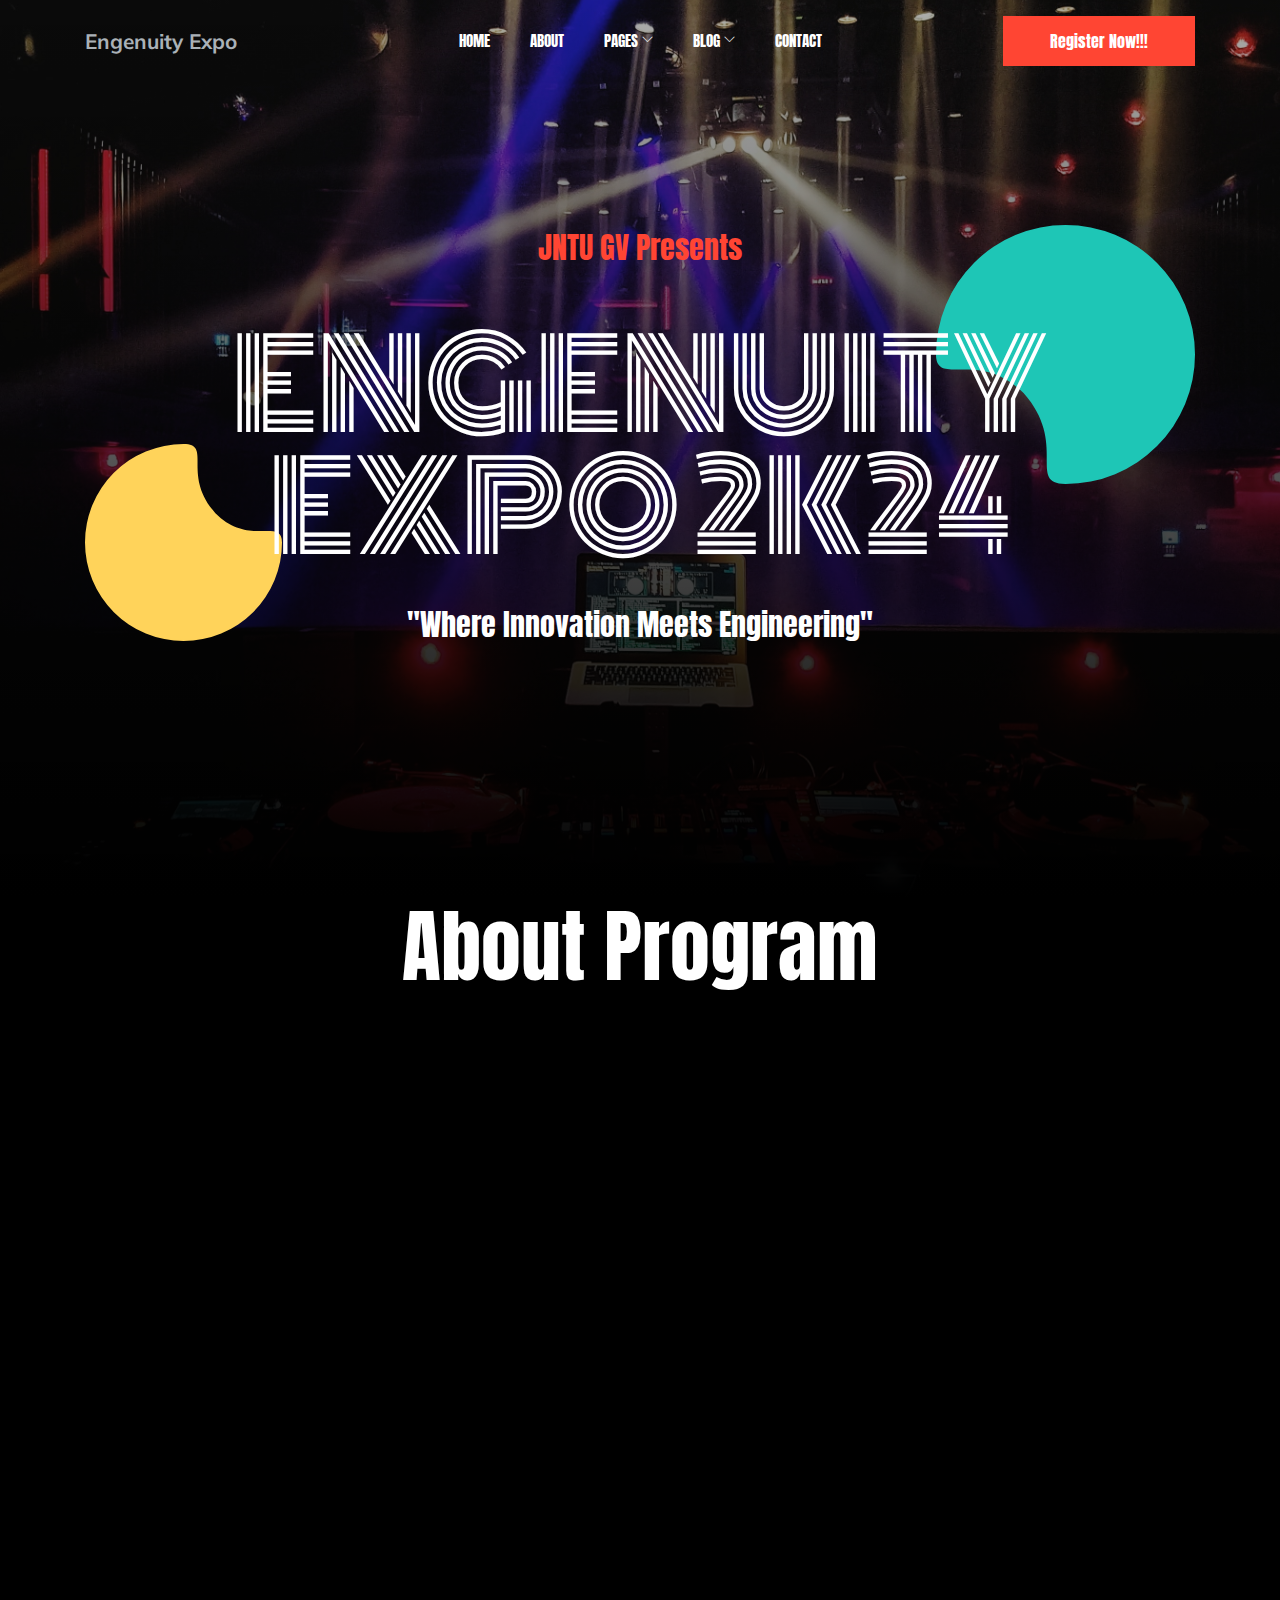
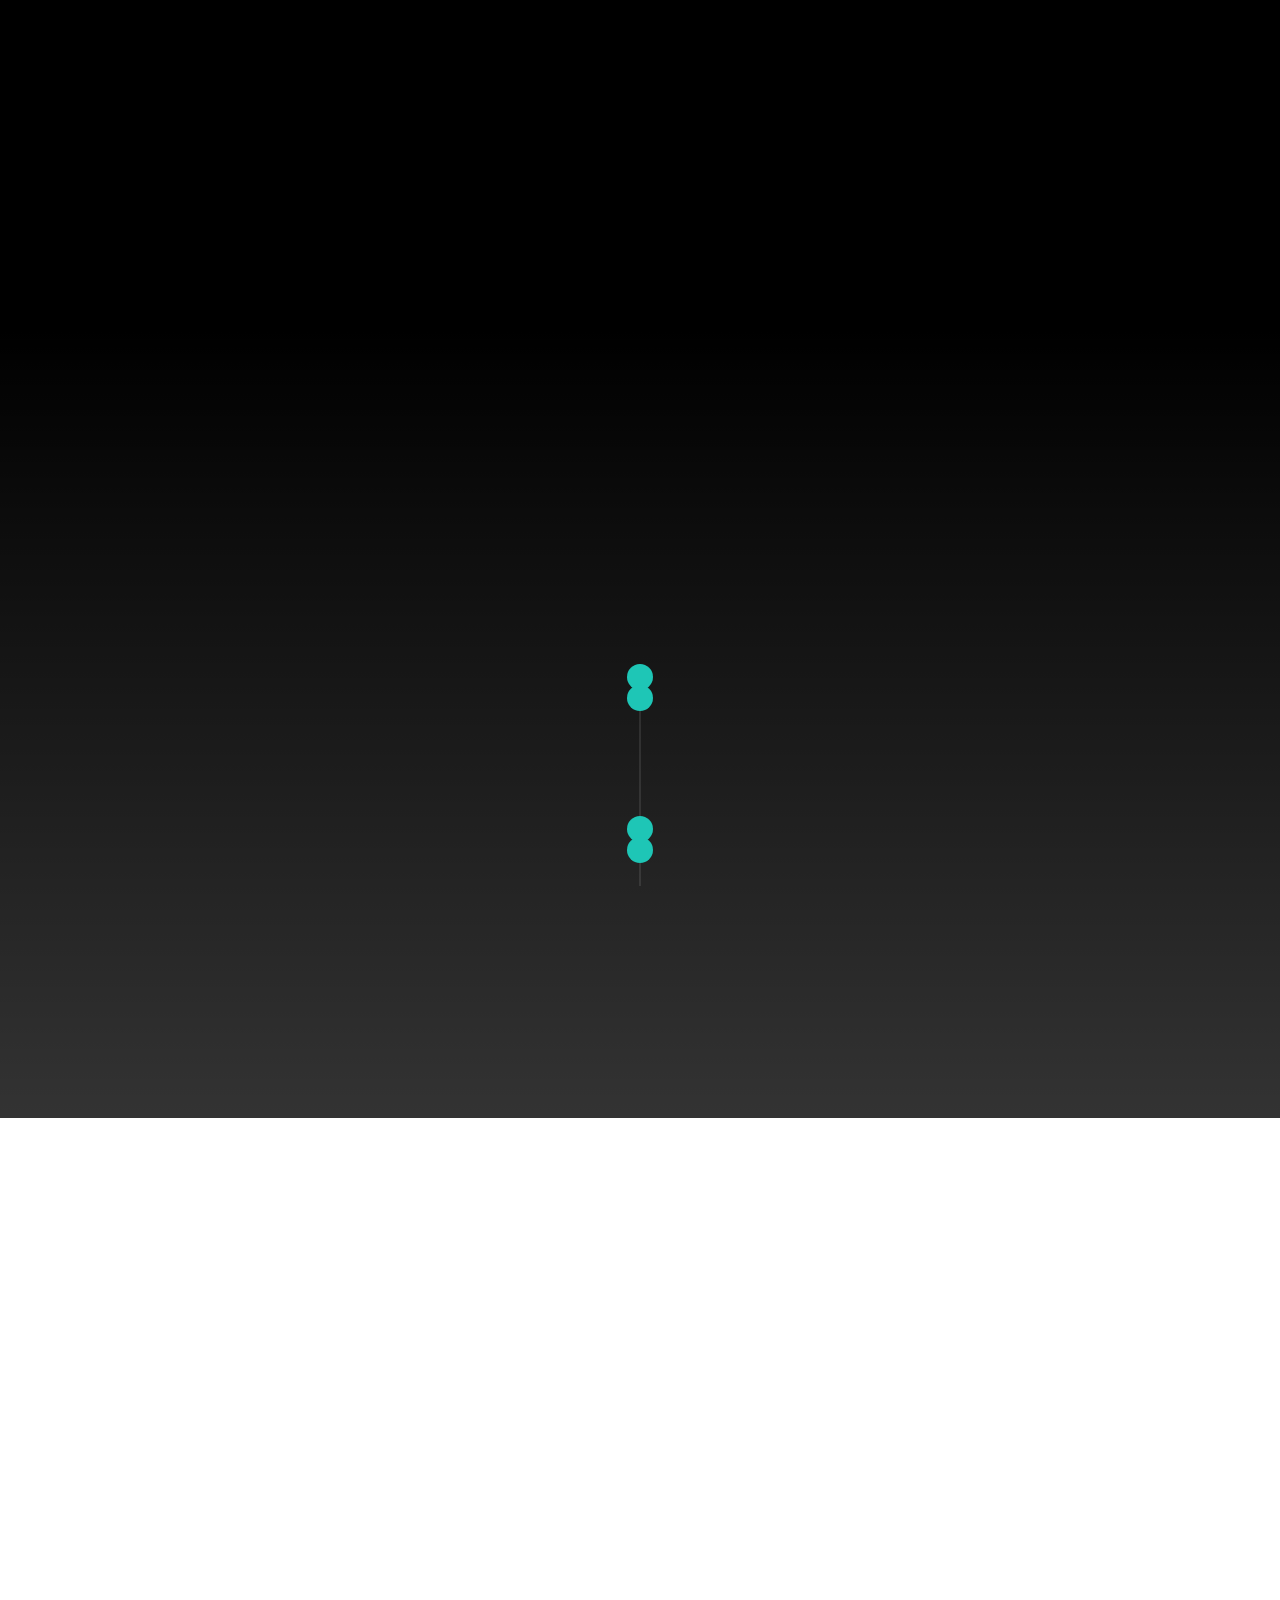
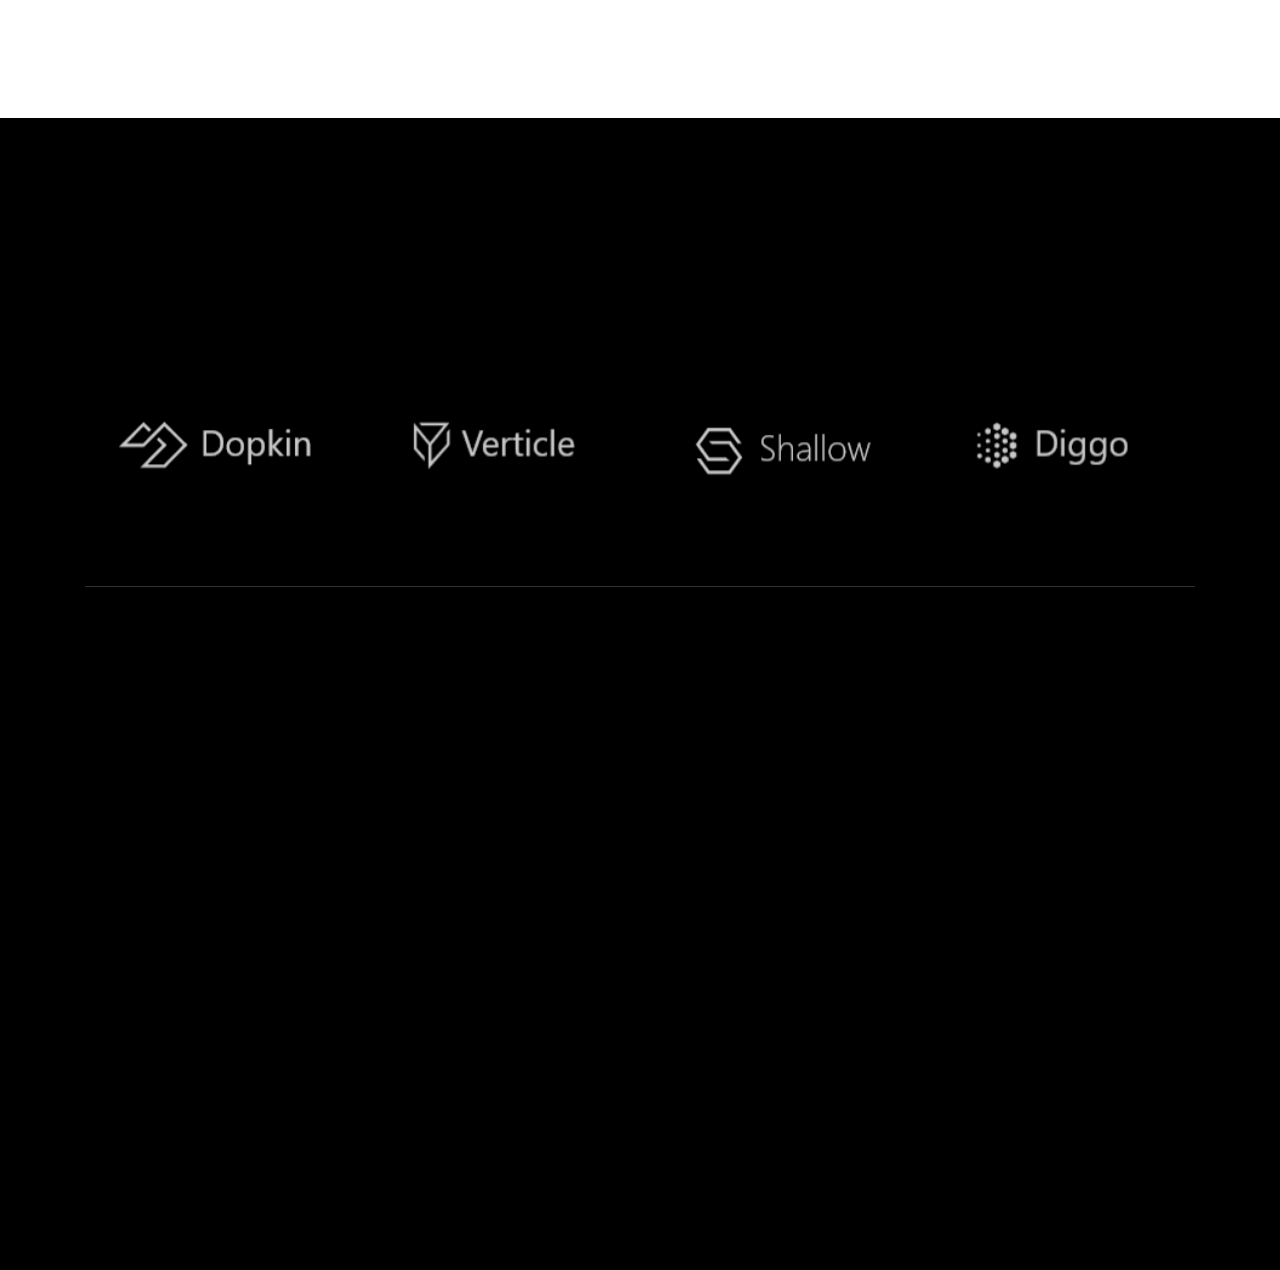
==== index.html @ 5b010bc8 "idea" ====
<!doctype html>
<html class="no-js" lang="zxx">

<head>
    <meta charset="utf-8">
    <meta http-equiv="x-ua-compatible" content="ie=edge">
    <title>Engenuity Expo 2K24</title>
    <meta name="description" content="Where Innovation Meets Engineering">
    <meta name="viewport" content="width=device-width, initial-scale=1">

    <link rel="shortcut icon" type="image/x-icon" href="img/favicon.png">

    <link rel="stylesheet" href="css/bootstrap.min.css">
    <link rel="stylesheet" href="css/owl.carousel.min.css">
    <link rel="stylesheet" href="css/magnific-popup.css">
    <link rel="stylesheet" href="css/font-awesome.min.css">
    <link rel="stylesheet" href="css/themify-icons.css">
    <link rel="stylesheet" href="css/gijgo.css">
    <link rel="stylesheet" href="css/nice-select.css">
    <link rel="stylesheet" href="css/animate.css">
    <link rel="stylesheet" href="css/flaticon.css">
    <link rel="stylesheet" href="css/slicknav.css">

    <link rel="stylesheet" href="css/style.css">
</head>

<body>
    
    <header>
        <div class="header-area ">
            <div id="sticky-header" class="main-header-area">
                <div class="container">
                    <div class="header_bottom_border">
                        <div class="row align-items-center">
                            <div class="col-xl-3 col-lg-3">
                                <div class="logo">
                                    <a href="index.html">
                                        <!--<img src="img/logo.png" alt="">-->
                                        <p style="font-weight: bolder;font-size: 1.3em;">Engenuity Expo</p>
                                    </a>
                                </div>
                            </div>
                            <div class="col-xl-6 col-lg-6">
                                <div class="main-menu  d-none d-lg-block">
                                    <nav>
                                        <ul id="navigation">
                                            <li><a href="index.html">home</a></li>
                                            <li><a href="#">About</a></li>
                                            
                                            <li><a href="#">pages <i class="ti-angle-down"></i></a>
                                                <ul class="submenu">
                                                    <li><a href="">about</a></li>
                                                    <li><a href="">home</a></li>
                                                    <li><a href="">Program</a></li>
                                                    
                                                </ul>
                                            </li>
                                            <li><a href="#">blog <i class="ti-angle-down"></i></a>
                                                <ul class="submenu">
                                                    <li><a href="">blog</a></li>
                                                    <li><a href="">single-blog</a></li>
                                                </ul>
                                            </li>
                                            <li><a href="contact.html">Contact</a></li>
                                        </ul>
                                    </nav>
                                </div>
                            </div>
                            <div class="col-xl-3 col-lg-3 d-none d-lg-block">
                                <div class="buy_tkt">
                                    <div class="book_btn d-none d-lg-block">
                                        <a href="#">Register Now!!!</a>
                                    </div>
                                </div>
                            </div>
                            <div class="col-12">
                                <div class="mobile_menu d-block d-lg-none"></div>
                            </div>
                        </div>
                    </div>

                </div>
            </div>
        </div>
    </header>
    
    <div class="slider_area">
        <div class="single_slider  d-flex align-items-center slider_bg_1 overlay">
            <div class="container">
                <div class="row align-items-center justify-content-center">
                    <div class="col-xl-12">
                        <div class="slider_text text-center">
                            <div class="shape_1 wow fadeInUp" data-wow-duration="1s" data-wow-delay=".2s">
                                <img src="img/shape/shape_1.svg" alt="">
                            </div>
                            <div class="shape_2 wow fadeInDown" data-wow-duration="1s" data-wow-delay=".2s">
                                <img src="img/shape/shape_2.svg" alt="">
                            </div>
                            <span class="wow fadeInLeft" data-wow-duration="1s" data-wow-delay=".3s">JNTU GV Presents</span>
                            <h3 class="wow fadeInLeft" data-wow-duration="1s" data-wow-delay=".4s">Engenuity Expo 2K24</h3>
                            <p class="wow fadeInLeft" data-wow-duration="1s" data-wow-delay=".5s">"Where Innovation Meets Engineering"</p>
                        </div>
                    </div>
                </div>
            </div>
        </div>
    </div>

    
    <div class="about_area black_bg">
        <div class="container">
            <div class="row justify-content-center">
                <div class="col-lg-8">
                    <div class="section_title text-center mb-80">
                        <h3 class="wow fadeInRight" data-wow-duration="1s" data-wow-delay=".3s" >About Program</h3>
                        <p class="wow fadeInRight" data-wow-duration="1s" data-wow-delay=".4s" style="text-align:center;">Engenuity Expo 2024 is an interdepartmental engineering event at JNTUGV that brings together students from various engineering disciplines to showcase their innovative projects and technological solutions. The expo aims to foster collaboration, inspire innovation, and promote interdisciplinary learning. Targeting students, faculty, industry professionals, and the general public, the event highlights the ingenuity and technical skills of participants, driving advancements in engineering and technology.</p>
                    </div>
                </div>
            </div>
            <div class="row align-items-center">
                <div class="col-lg-7 col-md-6">
                    <div class="about_thumb">
                        <div class="shap_3  wow fadeInLeft" data-wow-duration="1s" data-wow-delay=".4s">
                            <img src="img/shape/shape_3.svg" alt="">
                        </div>
                        <div class="thumb_inner  wow fadeInUp" data-wow-duration="1s" data-wow-delay=".3s">
                            <img src="img/about/about.png" alt="">
                        </div>
                    </div>
                </div>
                <div class="col-lg-5 col-md-6">
                    <div class="about_info pl-68">
                        <h4 class="wow fadeInLeft" data-wow-duration="1s" data-wow-delay=".5s">Join the Innovation at Engenuity Expo 2024</h4>
                        <p class="wow fadeInLeft" data-wow-duration="1s" data-wow-delay=".6s">
                            Be part of an inspiring event that brings together bright minds from various engineering disciplines. Discover cutting-edge projects and collaborate with industry leaders, students, and academics to drive technological advancements.
                        </p>
                        <a href="#" class="boxed-btn3 wow fadeInLeft" data-wow-duration="1s" data-wow-delay=".7s">Register Now</a>
                    </div>
                </div>
                
            </div>
        </div>
    </div>

    <div class="program_details_area detials_bg_1 overlay2">
        <div class="container">
            <div class="row">
                <div class="col-lg-12">
                    <div class="section_title text-center mb-80  wow fadeInRight" data-wow-duration="1s" data-wow-delay=".3s">
                        <h3>Program Details</h3>
                    </div>
                </div>
            </div>
            <div class="row justify-content-center">
                <div class="col-lg-8">
                    <div class="program_detail_wrap">
                        
                        
                        <div class="single_propram">
                            <div class="inner_wrap">
                                <div class="circle_img"></div>
                                <div class="porgram_top">
                                    <span class=" wow fadeInLeft" data-wow-duration="1s" data-wow-delay=".3s">1st September 2024</span>
                                </div>
                    
                                <h4 class=" wow fadeInUp" data-wow-duration="1s" data-wow-delay=".6s">Application Start Date</h4>
                            </div>
                        </div>
                        <div class="single_propram">
                            <div class="inner_wrap">
                                <div class="circle_img"></div>
                                <div class="porgram_top">
                                    <span class="wow fadeInRight" data-wow-duration="1s" data-wow-delay=".3s">18th September</span>
                                </div>
                                
                                <h4 class="wow fadeInRight" data-wow-duration="1s" data-wow-delay=".6s">Last date of submission</h4>
                            </div>
                        </div>
                        <div class="single_propram">
                            <div class="inner_wrap">
                                <div class="circle_img"></div>
                                <div class="porgram_top">
                                    <span class=" wow fadeInLeft" data-wow-duration="1s" data-wow-delay=".3s">23rd September 2024</span>
                                </div>
                    
                                <h4 class=" wow fadeInUp" data-wow-duration="1s" data-wow-delay=".6s">Result of Phase 1</h4>
                            </div>
                        </div>
                        <div class="single_propram">
                            <div class="inner_wrap">
                                <div class="circle_img"></div>
                                <div class="porgram_top">
                                    <span class=" wow fadeInLeft" data-wow-duration="1s" data-wow-delay=".3s">26th October</span>
                                </div>
                    
                                <h4 class=" wow fadeInUp" data-wow-duration="1s" data-wow-delay=".6s">Project Expo Day</h4>
                            </div>
                        </div>
                        
                    </div>
                </div>
            </div>
        </div>
    </div>

    <div class="map_area">
        <div id="map" style="height: 600px; position: relative; overflow: hidden;">
            <iframe src="https://www.google.com/maps/embed?pb=!1m14!1m8!1m3!1d15165.129874527971!2d83.375687!3d18.1508972!3m2!1i1024!2i768!4f13.1!3m3!1m2!1s0x3a3bef0baf9f2a11%3A0xdb0b518115b27e07!2sJNTU-GV%20COLLEGE%20OF%20ENGINEERING%20VIZIANAGARAM!5e0!3m2!1sen!2sin!4v1724859289599!5m2!1sen!2sin" width="100%" height="600" style="border:0;" allowfullscreen="" loading="lazy" referrerpolicy="no-referrer-when-downgrade"></iframe>
        </div>
    
        <div class="location_information black_bg wow fadeInUp" data-wow-duration="1s" data-wow-delay=".3s">
            <h3>JNTU-GV College of Engineering Vizianagaram</h3>
            <div class="info_wrap">
                <div class="single_info">
                    <span>Venue:</span>
                    <p>JNTU-GV College of Engineering, Dwarapudi Post, Vizianagaram District, Andhra Pradesh, India - 535003</p>
                </div>
                <div class="single_info">
                    <span>Phone:</span>
                    <p>+91 (8922) 277388</p>
                </div>
                <div class="single_info">
                    <span>Email:</span>
                    <p>principal.jntucev@jntuk.edu.in</p>
                </div>
            </div>
        </div>
    </div>
    
    <div class="brand_area black_bg">
        <div class="container">
            <div class="row">
                <div class="col-lg-12">
                    <div class="section_title text-center mb-80">
                        <h4 class="wow fadeInRight" data-wow-duration="1s" data-wow-delay=".3s">Sponsor Logos</h4>
                    </div>
                </div>
            </div>
            <div class="row">
                <div class="col-lg-12">
                    <div class="brand_wrap">
                        <div class="brand_active owl-carousel">
                            <div class="single_brand text-center">
                                <img src="img/brand/1.png" alt="">
                            </div>
                            <div class="single_brand text-center">
                                <img src="img/brand/2.png" alt="">
                            </div>
                            <div class="single_brand text-center">
                                <img src="img/brand/3.png" alt="">
                            </div>
                            <div class="single_brand text-center">
                                <img src="img/brand/4.png" alt="">
                            </div>
                            <div class="single_brand text-center">
                                <img src="img/brand/5.png" alt="">
                            </div>
                            <div class="single_brand text-center">
                                <img src="img/brand/1.png" alt="">
                            </div>
                            <div class="single_brand text-center">
                                <img src="img/brand/2.png" alt="">
                            </div>
                        </div>
                    </div>
                </div>
            </div>
        </div>
    </div>
   
    <footer class="footer">
        <div class="footer_top">
            <div class="container">
                <div class="row justify-content-center">
                    <div class="col-lg-6 col-md-8">
                        <div class="footer_widget">
                            <div class="address_details text-center">
                                <h4 class="wow fadeInUp" data-wow-duration="1s" data-wow-delay=".3s">JNTU-GV College of Engineering</h4>
                                <h3 class="wow fadeInUp" data-wow-duration="1s" data-wow-delay=".4s">Vizianagaram, Andhra Pradesh, India</h3>
                                <p class="wow fadeInUp" data-wow-duration="1s" data-wow-delay=".5s">Empowering education and innovation since its inception, JNTU-GV College of Engineering stands as a beacon of excellence in the region.</p>
                                <a href="https://jntugv.edu.in/" class="boxed-btn3 wow fadeInUp" data-wow-duration="1s" data-wow-delay=".6s">Learn More</a>
                            </div>
                        </div>
                    </div>
                </div>
            </div>
        </div>
        <div class="copy-right_text">
            <div class="container">
                <div class="row">
                    <div class="col-xl-12">
                        <p class="copy_right text-center wow fadeInDown" data-wow-duration="1s" data-wow-delay=".5s">
                            Copyright &copy;<script>document.write(new Date().getFullYear());</script> All rights reserved | JNTU-GV College of Engineering Vizianagaram
                        </p>
                    </div>
                </div>
            </div>
        </div>
    </footer>
    

    <script src="js/vendor/modernizr-3.5.0.min.js"></script>
    <script src="js/vendor/jquery-1.12.4.min.js"></script>
    <script src="js/popper.min.js"></script>
    <script src="js/bootstrap.min.js"></script>
    <script src="js/owl.carousel.min.js"></script>
    <script src="js/isotope.pkgd.min.js"></script>
    <script src="js/ajax-form.js"></script>
    <script src="js/waypoints.min.js"></script>
    <script src="js/jquery.counterup.min.js"></script>
    <script src="js/imagesloaded.pkgd.min.js"></script>
    <script src="js/scrollIt.js"></script>
    <script src="js/jquery.scrollUp.min.js"></script>
    <script src="js/wow.min.js"></script>
    <script src="js/gijgo.min.js"></script>
    <script src="js/nice-select.min.js"></script>
    <script src="js/jquery.slicknav.min.js"></script>
    <script src="js/jquery.magnific-popup.min.js"></script>
    <script src="js/tilt.jquery.js"></script>
    <script src="js/plugins.js"></script>



    <script src="js/contact.js"></script>
    <script src="js/jquery.ajaxchimp.min.js"></script>
    <script src="js/jquery.form.js"></script>
    <script src="js/jquery.validate.min.js"></script>
    <script src="js/mail-script.js"></script>


    <script src="js/main.js"></script>
</body>

</html>
---- css/themify-icons.css ----
@font-face {
	font-family: 'themify';
	src:url('../fonts/themify.eot?-fvbane');
	src:url('../fonts/themify.eot?#iefix-fvbane') format('embedded-opentype'),
		url('../fonts/themify.woff?-fvbane') format('woff'),
		url('../fonts/themify.ttf?-fvbane') format('truetype'),
		url('../fonts/themify.svg?-fvbane#themify') format('svg');
	font-weight: normal;
	font-style: normal;
}

[class^="ti-"], [class*=" ti-"] {
	font-family: 'themify';
	/* speak: none; */
	font-style: normal;
	font-weight: normal;
	font-variant: normal;
	text-transform: none;
	line-height: 1;

	/* Better Font Rendering =========== */
	-webkit-font-smoothing: antialiased;
	-moz-osx-font-smoothing: grayscale;
}

.ti-wand:before {
	content: "\e600";
}
.ti-volume:before {
	content: "\e601";
}
.ti-user:before {
	content: "\e602";
}
.ti-unlock:before {
	content: "\e603";
}
.ti-unlink:before {
	content: "\e604";
}
.ti-trash:before {
	content: "\e605";
}
.ti-thought:before {
	content: "\e606";
}
.ti-target:before {
	content: "\e607";
}
.ti-tag:before {
	content: "\e608";
}
.ti-tablet:before {
	content: "\e609";
}
.ti-star:before {
	content: "\e60a";
}
.ti-spray:before {
	content: "\e60b";
}
.ti-signal:before {
	content: "\e60c";
}
.ti-shopping-cart:before {
	content: "\e60d";
}
.ti-shopping-cart-full:before {
	content: "\e60e";
}
.ti-settings:before {
	content: "\e60f";
}
.ti-search:before {
	content: "\e610";
}
.ti-zoom-in:before {
	content: "\e611";
}
.ti-zoom-out:before {
	content: "\e612";
}
.ti-cut:before {
	content: "\e613";
}
.ti-ruler:before {
	content: "\e614";
}
.ti-ruler-pencil:before {
	content: "\e615";
}
.ti-ruler-alt:before {
	content: "\e616";
}
.ti-bookmark:before {
	content: "\e617";
}
.ti-bookmark-alt:before {
	content: "\e618";
}
.ti-reload:before {
	content: "\e619";
}
.ti-plus:before {
	content: "\e61a";
}
.ti-pin:before {
	content: "\e61b";
}
.ti-pencil:before {
	content: "\e61c";
}
.ti-pencil-alt:before {
	content: "\e61d";
}
.ti-paint-roller:before {
	content: "\e61e";
}
.ti-paint-bucket:before {
	content: "\e61f";
}
.ti-na:before {
	content: "\e620";
}
.ti-mobile:before {
	content: "\e621";
}
.ti-minus:before {
	content: "\e622";
}
.ti-medall:before {
	content: "\e623";
}
.ti-medall-alt:before {
	content: "\e624";
}
.ti-marker:before {
	content: "\e625";
}
.ti-marker-alt:before {
	content: "\e626";
}
.ti-arrow-up:before {
	content: "\e627";
}
.ti-arrow-right:before {
	content: "\e628";
}
.ti-arrow-left:before {
	content: "\e629";
}
.ti-arrow-down:before {
	content: "\e62a";
}
.ti-lock:before {
	content: "\e62b";
}
.ti-location-arrow:before {
	content: "\e62c";
}
.ti-link:before {
	content: "\e62d";
}
.ti-layout:before {
	content: "\e62e";
}
.ti-layers:before {
	content: "\e62f";
}
.ti-layers-alt:before {
	content: "\e630";
}
.ti-key:before {
	content: "\e631";
}
.ti-import:before {
	content: "\e632";
}
.ti-image:before {
	content: "\e633";
}
.ti-heart:before {
	content: "\e634";
}
.ti-heart-broken:before {
	content: "\e635";
}
.ti-hand-stop:before {
	content: "\e636";
}
.ti-hand-open:before {
	content: "\e637";
}
.ti-hand-drag:before {
	content: "\e638";
}
.ti-folder:before {
	content: "\e639";
}
.ti-flag:before {
	content: "\e63a";
}
.ti-flag-alt:before {
	content: "\e63b";
}
.ti-flag-alt-2:before {
	content: "\e63c";
}
.ti-eye:before {
	content: "\e63d";
}
.ti-export:before {
	content: "\e63e";
}
.ti-exchange-vertical:before {
	content: "\e63f";
}
.ti-desktop:before {
	content: "\e640";
}
.ti-cup:before {
	content: "\e641";
}
.ti-crown:before {
	content: "\e642";
}
.ti-comments:before {
	content: "\e643";
}
.ti-comment:before {
	content: "\e644";
}
.ti-comment-alt:before {
	content: "\e645";
}
.ti-close:before {
	content: "\e646";
}
.ti-clip:before {
	content: "\e647";
}
.ti-angle-up:before {
	content: "\e648";
}
.ti-angle-right:before {
	content: "\e649";
}
.ti-angle-left:before {
	content: "\e64a";
}
.ti-angle-down:before {
	content: "\e64b";
}
.ti-check:before {
	content: "\e64c";
}
.ti-check-box:before {
	content: "\e64d";
}
.ti-camera:before {
	content: "\e64e";
}
.ti-announcement:before {
	content: "\e64f";
}
.ti-brush:before {
	content: "\e650";
}
.ti-briefcase:before {
	content: "\e651";
}
.ti-bolt:before {
	content: "\e652";
}
.ti-bolt-alt:before {
	content: "\e653";
}
.ti-blackboard:before {
	content: "\e654";
}
.ti-bag:before {
	content: "\e655";
}
.ti-move:before {
	content: "\e656";
}
.ti-arrows-vertical:before {
	content: "\e657";
}
.ti-arrows-horizontal:before {
	content: "\e658";
}
.ti-fullscreen:before {
	content: "\e659";
}
.ti-arrow-top-right:before {
	content: "\e65a";
}
.ti-arrow-top-left:before {
	content: "\e65b";
}
.ti-arrow-circle-up:before {
	content: "\e65c";
}
.ti-arrow-circle-right:before {
	content: "\e65d";
}
.ti-arrow-circle-left:before {
	content: "\e65e";
}
.ti-arrow-circle-down:before {
	content: "\e65f";
}
.ti-angle-double-up:before {
	content: "\e660";
}
.ti-angle-double-right:before {
	content: "\e661";
}
.ti-angle-double-left:before {
	content: "\e662";
}
.ti-angle-double-down:before {
	content: "\e663";
}
.ti-zip:before {
	content: "\e664";
}
.ti-world:before {
	content: "\e665";
}
.ti-wheelchair:before {
	content: "\e666";
}
.ti-view-list:before {
	content: "\e667";
}
.ti-view-list-alt:before {
	content: "\e668";
}
.ti-view-grid:before {
	content: "\e669";
}
.ti-uppercase:before {
	content: "\e66a";
}
.ti-upload:before {
	content: "\e66b";
}
.ti-underline:before {
	content: "\e66c";
}
.ti-truck:before {
	content: "\e66d";
}
.ti-timer:before {
	content: "\e66e";
}
.ti-ticket:before {
	content: "\e66f";
}
.ti-thumb-up:before {
	content: "\e670";
}
.ti-thumb-down:before {
	content: "\e671";
}
.ti-text:before {
	content: "\e672";
}
.ti-stats-up:before {
	content: "\e673";
}
.ti-stats-down:before {
	content: "\e674";
}
.ti-split-v:before {
	content: "\e675";
}
.ti-split-h:before {
	content: "\e676";
}
.ti-smallcap:before {
	content: "\e677";
}
.ti-shine:before {
	content: "\e678";
}
.ti-shift-right:before {
	content: "\e679";
}
.ti-shift-left:before {
	content: "\e67a";
}
.ti-shield:before {
	content: "\e67b";
}
.ti-notepad:before {
	content: "\e67c";
}
.ti-server:before {
	content: "\e67d";
}
.ti-quote-right:before {
	content: "\e67e";
}
.ti-quote-left:before {
	content: "\e67f";
}
.ti-pulse:before {
	content: "\e680";
}
.ti-printer:before {
	content: "\e681";
}
.ti-power-off:before {
	content: "\e682";
}
.ti-plug:before {
	content: "\e683";
}
.ti-pie-chart:before {
	content: "\e684";
}
.ti-paragraph:before {
	content: "\e685";
}
.ti-panel:before {
	content: "\e686";
}
.ti-package:before {
	content: "\e687";
}
.ti-music:before {
	content: "\e688";
}
.ti-music-alt:before {
	content: "\e689";
}
.ti-mouse:before {
	content: "\e68a";
}
.ti-mouse-alt:before {
	content: "\e68b";
}
.ti-money:before {
	content: "\e68c";
}
.ti-microphone:before {
	content: "\e68d";
}
.ti-menu:before {
	content: "\e68e";
}
.ti-menu-alt:before {
	content: "\e68f";
}
.ti-map:before {
	content: "\e690";
}
.ti-map-alt:before {
	content: "\e691";
}
.ti-loop:before {
	content: "\e692";
}
.ti-location-pin:before {
	content: "\e693";
}
.ti-list:before {
	content: "\e694";
}
.ti-light-bulb:before {
	content: "\e695";
}
.ti-Italic:before {
	content: "\e696";
}
.ti-info:before {
	content: "\e697";
}
.ti-infinite:before {
	content: "\e698";
}
.ti-id-badge:before {
	content: "\e699";
}
.ti-hummer:before {
	content: "\e69a";
}
.ti-home:before {
	content: "\e69b";
}
.ti-help:before {
	content: "\e69c";
}
.ti-headphone:before {
	content: "\e69d";
}
.ti-harddrives:before {
	content: "\e69e";
}
.ti-harddrive:before {
	content: "\e69f";
}
.ti-gift:before {
	content: "\e6a0";
}
.ti-game:before {
	content: "\e6a1";
}
.ti-filter:before {
	content: "\e6a2";
}
.ti-files:before {
	content: "\e6a3";
}
.ti-file:before {
	content: "\e6a4";
}
.ti-eraser:before {
	content: "\e6a5";
}
.ti-envelope:before {
	content: "\e6a6";
}
.ti-download:before {
	content: "\e6a7";
}
.ti-direction:before {
	content: "\e6a8";
}
.ti-direction-alt:before {
	content: "\e6a9";
}
.ti-dashboard:before {
	content: "\e6aa";
}
.ti-control-stop:before {
	content: "\e6ab";
}
.ti-control-shuffle:before {
	content: "\e6ac";
}
.ti-control-play:before {
	content: "\e6ad";
}
.ti-control-pause:before {
	content: "\e6ae";
}
.ti-control-forward:before {
	content: "\e6af";
}
.ti-control-backward:before {
	content: "\e6b0";
}
.ti-cloud:before {
	content: "\e6b1";
}
.ti-cloud-up:before {
	content: "\e6b2";
}
.ti-cloud-down:before {
	content: "\e6b3";
}
.ti-clipboard:before {
	content: "\e6b4";
}
.ti-car:before {
	content: "\e6b5";
}
.ti-calendar:before {
	content: "\e6b6";
}
.ti-book:before {
	content: "\e6b7";
}
.ti-bell:before {
	content: "\e6b8";
}
.ti-basketball:before {
	content: "\e6b9";
}
.ti-bar-chart:before {
	content: "\e6ba";
}
.ti-bar-chart-alt:before {
	content: "\e6bb";
}
.ti-back-right:before {
	content: "\e6bc";
}
.ti-back-left:before {
	content: "\e6bd";
}
.ti-arrows-corner:before {
	content: "\e6be";
}
.ti-archive:before {
	content: "\e6bf";
}
.ti-anchor:before {
	content: "\e6c0";
}
.ti-align-right:before {
	content: "\e6c1";
}
.ti-align-left:before {
	content: "\e6c2";
}
.ti-align-justify:before {
	content: "\e6c3";
}
.ti-align-center:before {
	content: "\e6c4";
}
.ti-alert:before {
	content: "\e6c5";
}
.ti-alarm-clock:before {
	content: "\e6c6";
}
.ti-agenda:before {
	content: "\e6c7";
}
.ti-write:before {
	content: "\e6c8";
}
.ti-window:before {
	content: "\e6c9";
}
.ti-widgetized:before {
	content: "\e6ca";
}
.ti-widget:before {
	content: "\e6cb";
}
.ti-widget-alt:before {
	content: "\e6cc";
}
.ti-wallet:before {
	content: "\e6cd";
}
.ti-video-clapper:before {
	content: "\e6ce";
}
.ti-video-camera:before {
	content: "\e6cf";
}
.ti-vector:before {
	content: "\e6d0";
}
.ti-themify-logo:before {
	content: "\e6d1";
}
.ti-themify-favicon:before {
	content: "\e6d2";
}
.ti-themify-favicon-alt:before {
	content: "\e6d3";
}
.ti-support:before {
	content: "\e6d4";
}
.ti-stamp:before {
	content: "\e6d5";
}
.ti-split-v-alt:before {
	content: "\e6d6";
}
.ti-slice:before {
	content: "\e6d7";
}
.ti-shortcode:before {
	content: "\e6d8";
}
.ti-shift-right-alt:before {
	content: "\e6d9";
}
.ti-shift-left-alt:before {
	content: "\e6da";
}
.ti-ruler-alt-2:before {
	content: "\e6db";
}
.ti-receipt:before {
	content: "\e6dc";
}
.ti-pin2:before {
	content: "\e6dd";
}
.ti-pin-alt:before {
	content: "\e6de";
}
.ti-pencil-alt2:before {
	content: "\e6df";
}
.ti-palette:before {
	content: "\e6e0";
}
.ti-more:before {
	content: "\e6e1";
}
.ti-more-alt:before {
	content: "\e6e2";
}
.ti-microphone-alt:before {
	content: "\e6e3";
}
.ti-magnet:before {
	content: "\e6e4";
}
.ti-line-double:before {
	content: "\e6e5";
}
.ti-line-dotted:before {
	content: "\e6e6";
}
.ti-line-dashed:before {
	content: "\e6e7";
}
.ti-layout-width-full:before {
	content: "\e6e8";
}
.ti-layout-width-default:before {
	content: "\e6e9";
}
.ti-layout-width-default-alt:before {
	content: "\e6ea";
}
.ti-layout-tab:before {
	content: "\e6eb";
}
.ti-layout-tab-window:before {
	content: "\e6ec";
}
.ti-layout-tab-v:before {
	content: "\e6ed";
}
.ti-layout-tab-min:before {
	content: "\e6ee";
}
.ti-layout-slider:before {
	content: "\e6ef";
}
.ti-layout-slider-alt:before {
	content: "\e6f0";
}
.ti-layout-sidebar-right:before {
	content: "\e6f1";
}
.ti-layout-sidebar-none:before {
	content: "\e6f2";
}
.ti-layout-sidebar-left:before {
	content: "\e6f3";
}
.ti-layout-placeholder:before {
	content: "\e6f4";
}
.ti-layout-menu:before {
	content: "\e6f5";
}
.ti-layout-menu-v:before {
	content: "\e6f6";
}
.ti-layout-menu-separated:before {
	content: "\e6f7";
}
.ti-layout-menu-full:before {
	content: "\e6f8";
}
.ti-layout-media-right-alt:before {
	content: "\e6f9";
}
.ti-layout-media-right:before {
	content: "\e6fa";
}
.ti-layout-media-overlay:before {
	content: "\e6fb";
}
.ti-layout-media-overlay-alt:before {
	content: "\e6fc";
}
.ti-layout-media-overlay-alt-2:before {
	content: "\e6fd";
}
.ti-layout-media-left-alt:before {
	content: "\e6fe";
}
.ti-layout-media-left:before {
	content: "\e6ff";
}
.ti-layout-media-center-alt:before {
	content: "\e700";
}
.ti-layout-media-center:before {
	content: "\e701";
}
.ti-layout-list-thumb:before {
	content: "\e702";
}
.ti-layout-list-thumb-alt:before {
	content: "\e703";
}
.ti-layout-list-post:before {
	content: "\e704";
}
.ti-layout-list-large-image:before {
	content: "\e705";
}
.ti-layout-line-solid:before {
	content: "\e706";
}
.ti-layout-grid4:before {
	content: "\e707";
}
.ti-layout-grid3:before {
	content: "\e708";
}
.ti-layout-grid2:before {
	content: "\e709";
}
.ti-layout-grid2-thumb:before {
	content: "\e70a";
}
.ti-layout-cta-right:before {
	content: "\e70b";
}
.ti-layout-cta-left:before {
	content: "\e70c";
}
.ti-layout-cta-center:before {
	content: "\e70d";
}
.ti-layout-cta-btn-right:before {
	content: "\e70e";
}
.ti-layout-cta-btn-left:before {
	content: "\e70f";
}
.ti-layout-column4:before {
	content: "\e710";
}
.ti-layout-column3:before {
	content: "\e711";
}
.ti-layout-column2:before {
	content: "\e712";
}
.ti-layout-accordion-separated:before {
	content: "\e713";
}
.ti-layout-accordion-merged:before {
	content: "\e714";
}
.ti-layout-accordion-list:before {
	content: "\e715";
}
.ti-ink-pen:before {
	content: "\e716";
}
.ti-info-alt:before {
	content: "\e717";
}
.ti-help-alt:before {
	content: "\e718";
}
.ti-headphone-alt:before {
	content: "\e719";
}
.ti-hand-point-up:before {
	content: "\e71a";
}
.ti-hand-point-right:before {
	content: "\e71b";
}
.ti-hand-point-left:before {
	content: "\e71c";
}
.ti-hand-point-down:before {
	content: "\e71d";
}
.ti-gallery:before {
	content: "\e71e";
}
.ti-face-smile:before {
	content: "\e71f";
}
.ti-face-sad:before {
	content: "\e720";
}
.ti-credit-card:before {
	content: "\e721";
}
.ti-control-skip-forward:before {
	content: "\e722";
}
.ti-control-skip-backward:before {
	content: "\e723";
}
.ti-control-record:before {
	content: "\e724";
}
.ti-control-eject:before {
	content: "\e725";
}
.ti-comments-smiley:before {
	content: "\e726";
}
.ti-brush-alt:before {
	content: "\e727";
}
.ti-youtube:before {
	content: "\e728";
}
.ti-vimeo:before {
	content: "\e729";
}
.ti-twitter:before {
	content: "\e72a";
}
.ti-time:before {
	content: "\e72b";
}
.ti-tumblr:before {
	content: "\e72c";
}
.ti-skype:before {
	content: "\e72d";
}
.ti-share:before {
	content: "\e72e";
}
.ti-share-alt:before {
	content: "\e72f";
}
.ti-rocket:before {
	content: "\e730";
}
.ti-pinterest:before {
	content: "\e731";
}
.ti-new-window:before {
	content: "\e732";
}
.ti-microsoft:before {
	content: "\e733";
}
.ti-list-ol:before {
	content: "\e734";
}
.ti-linkedin:before {
	content: "\e735";
}
.ti-layout-sidebar-2:before {
	content: "\e736";
}
.ti-layout-grid4-alt:before {
	content: "\e737";
}
.ti-layout-grid3-alt:before {
	content: "\e738";
}
.ti-layout-grid2-alt:before {
	content: "\e739";
}
.ti-layout-column4-alt:before {
	content: "\e73a";
}
.ti-layout-column3-alt:before {
	content: "\e73b";
}
.ti-layout-column2-alt:before {
	content: "\e73c";
}
.ti-instagram:before {
	content: "\e73d";
}
.ti-google:before {
	content: "\e73e";
}
.ti-github:before {
	content: "\e73f";
}
.ti-flickr:before {
	content: "\e740";
}
.ti-facebook:before {
	content: "\e741";
}
.ti-dropbox:before {
	content: "\e742";
}
.ti-dribbble:before {
	content: "\e743";
}
.ti-apple:before {
	content: "\e744";
}
.ti-android:before {
	content: "\e745";
}
.ti-save:before {
	content: "\e746";
}
.ti-save-alt:before {
	content: "\e747";
}
.ti-yahoo:before {
	content: "\e748";
}
.ti-wordpress:before {
	content: "\e749";
}
.ti-vimeo-alt:before {
	content: "\e74a";
}
.ti-twitter-alt:before {
	content: "\e74b";
}
.ti-tumblr-alt:before {
	content: "\e74c";
}
.ti-trello:before {
	content: "\e74d";
}
.ti-stack-overflow:before {
	content: "\e74e";
}
.ti-soundcloud:before {
	content: "\e74f";
}
.ti-sharethis:before {
	content: "\e750";
}
.ti-sharethis-alt:before {
	content: "\e751";
}
.ti-reddit:before {
	content: "\e752";
}
.ti-pinterest-alt:before {
	content: "\e753";
}
.ti-microsoft-alt:before {
	content: "\e754";
}
.ti-linux:before {
	content: "\e755";
}
.ti-jsfiddle:before {
	content: "\e756";
}
.ti-joomla:before {
	content: "\e757";
}
.ti-html5:before {
	content: "\e758";
}
.ti-flickr-alt:before {
	content: "\e759";
}
.ti-email:before {
	content: "\e75a";
}
.ti-drupal:before {
	content: "\e75b";
}
.ti-dropbox-alt:before {
	content: "\e75c";
}
.ti-css3:before {
	content: "\e75d";
}
.ti-rss:before {
	content: "\e75e";
}
.ti-rss-alt:before {
	content: "\e75f";
}
---- css/gijgo.css ----
.gj-button {
    background-color: #f5f5f5;
    border: 1px solid #ddd;
    color: #000;
    border-radius: 3px;
    padding: 6px 10px;
    cursor: pointer;
}

.gj-unselectable {
    -webkit-touch-callout: none;
    -webkit-user-select: none;
    -khtml-user-select: none;
    -moz-user-select: none;
    -ms-user-select: none;
    user-select: none;
}

.gj-row {
    display: -webkit-box;
    display: -ms-flexbox;
    display: flex;
    -ms-flex-wrap: wrap;
    flex-wrap: wrap;
}

.gj-margin-left-5 {
    margin-left: 5px;
}

.gj-margin-left-10 {
    margin-left: 10px;
}

.gj-width-full {
    width: 100%;
}

.gj-cursor-pointer {
    cursor: pointer;
}

.gj-text-align-center {
    text-align: center;
}

.gj-font-size-16 {
    font-size: 16px;
}

.gj-hidden {
    display: none;
}

/** Material Design */
.gj-button-md {
    background: 0 0;
    border: none;
    border-radius: 2px;
    color: rgba(0, 0, 0, 0.87);
    position: relative;
    height: 36px;
    margin: 0;
    min-width: 64px;
    padding: 0 16px;
    display: inline-block;
    font-family: "Roboto","Helvetica","Arial",sans-serif;
    font-size: 1rem;
    font-weight: 500;
    text-transform: uppercase;
    letter-spacing: 0;
    overflow: hidden;
    will-change: box-shadow;
    transition: box-shadow .2s cubic-bezier(.4,0,1,1),background-color .2s cubic-bezier(.4,0,.2,1),color .2s cubic-bezier(.4,0,.2,1);
    outline: none;
    cursor: pointer;
    text-decoration: none;
    text-align: center;
    line-height: 36px;
    vertical-align: middle;
    overflow: hidden;
    -webkit-user-select: none;
    -moz-user-select: none;
    -ms-user-select: none;
    user-select: none;
}

.gj-button-md:hover {
    background-color: rgba(158,158,158,.2);
}

.gj-button-md:disabled {
    color: rgba(0,0,0,.26);
    background: 0 0;
}

.gj-button-md .material-icons,
.gj-button-md .gj-icon {
    vertical-align: middle;
    /*font-size: 1.3rem;
    margin-right: 4px;*/
}

.gj-button-md.gj-button-md-icon {
    width: 24px;
    height: 31px;
    min-width: 24px;
    padding: 0px;
    display: table;
}

.gj-button-md.gj-button-md-icon .material-icons,
.gj-button-md.gj-button-md-icon .gj-icon {
    display: table-cell;
    margin-right: 0px;
    width: 24px;
    height: 24px;
}

.gj-button-md.active {
    background-color: rgba(158,158,158,.4);
}

.gj-button-md-group {
    position: relative;
    display: inline-block;
    vertical-align: middle;
}

.gj-textbox-md {
    border: none;
    border-bottom: 1px solid rgba(0,0,0,.42);
    display: block;
    font-family: "Helvetica","Arial",sans-serif;
    font-size: 16px;
    line-height: 16px;
    padding: 4px 0px;
    margin: 0;
    width: 100%;
    background: 0 0;
    text-align: left;
    color: rgba(0,0,0,.87);
}

.gj-textbox-md:focus,
.gj-textbox-md:active {
    border-bottom: 2px solid rgba(0,0,0,.42);
    outline: none;
}

.gj-textbox-md::placeholder {
    color: #8e8e8e;
}

.gj-textbox-md:-ms-input-placeholder {
    color: #8e8e8e;
}

.gj-textbox-md::-ms-input-placeholder {
    color: #8e8e8e;
}

.gj-md-spacer-24 {
    min-width: 24px;
    width: 24px;
    display: inline-block;
}

.gj-md-spacer-32 {
    min-width: 32px;
    width: 32px;
    display: inline-block;
}

.gj-modal {
    position: fixed;
    top: 0;
    right: 0;
    bottom: 0;
    left: 0;
    z-index: 1203;
    display: none;
    overflow: hidden;
    -webkit-overflow-scrolling: touch;
    outline: 0;
    background-color: rgba(0, 0, 0, 0.54118);
    transition: 200ms ease opacity;
    will-change: opacity;
}

/* List */
ul.gj-list li [data-role="wrapper"] {
    display: table;
    width: 100%;
}

ul.gj-list li [data-role="checkbox"] {
    display: table-cell;
    vertical-align:middle;
    text-align:center;
}

ul.gj-list li [data-role="image"] {
    display: table-cell;
    vertical-align:middle;
    text-align:center;
}

ul.gj-list li [data-role="display"] {
    display: table-cell;
    vertical-align:middle;
    cursor: pointer;
}

ul.gj-list li [data-role="display"]:empty:before {
  content: "\200b"; /* unicode zero width space character */
}

/* List - Bootstrap */
ul.gj-list-bootstrap {
    padding-left: 0px;
    margin-bottom: 0px;
}

ul.gj-list-bootstrap li {
    padding: 0px;
}

ul.gj-list-bootstrap li [data-role="wrapper"] {
    padding: 0px 10px;
}

ul.gj-list-bootstrap li [data-role="checkbox"] {
    width: 24px;
    padding: 3px;
}

ul.gj-list-bootstrap li [data-role="image"] {
    width: 24px;
    height: 24px;
}

ul.gj-list-bootstrap li [data-role="display"] {
    padding: 8px 0px 8px 4px;
}

.list-group-item.active ul li, .list-group-item.active:focus ul li, .list-group-item.active:hover ul li {
    text-shadow: none;
    color:initial;
}

/* List - Material Design */
ul.gj-list-md {
    padding: 0px;
    list-style: none;
    list-style-type: none;
    line-height: 24px;
    letter-spacing: 0;
    color: #616161; /* Gray 700 */
}

ul.gj-list-md li {
    display: list-item;
    list-style-type: none;
    padding: 0px;
    min-height: unset;
    box-sizing: border-box;
    align-items: center;
    cursor: default;
    overflow: hidden;

    font-family: "Roboto","Helvetica","Arial",sans-serif;
    font-size: 16px;
    font-weight: 400;
    letter-spacing: .04em;
    line-height: 1;
    
    -webkit-flex-direction: row;
    -ms-flex-direction: row;
    flex-direction: row;
    -webkit-flex-wrap: nowrap;
    -ms-flex-wrap: nowrap;
    flex-wrap: nowrap;
}

ul.gj-list-md li [data-role="checkbox"] {
    height: 24px;
    width: 24px;
}

ul.gj-list-md li [data-role="image"] {
    height: 24px;
    width: 24px;
}

ul.gj-list-md li [data-role="display"] {
    padding: 8px 0px 8px 5px;
    order: 0;
    flex-grow: 2;
    text-decoration: none;
    box-sizing: border-box;
    align-items: center;
    text-align: left;
    color: rgba(0,0,0,.87);
}

ul.gj-list-md li.disabled>[data-role="wrapper"]>[data-role="display"] {
    color: #9E9E9E; /* Gray 500 */
}

.gj-list-md-active {
    background: #e0e0e0;
    color: #3f51b5;
}


/* Picker */
.gj-picker {
    position: absolute;
    z-index: 1203;
    background-color: #fff;
}

.gj-picker .selected {
    color: #fff;
}

/* Material Design */
.gj-picker-md {
    font-family: "Roboto","Helvetica","Arial",sans-serif;
    font-size: 16px;
    font-weight: 400;
    letter-spacing: .04em;
    line-height: 1;
    color: rgba(0,0,0,.87);
    border: 1px solid #E0E0E0;
}

.gj-modal .gj-picker-md {
    border: 0px;
}

.gj-picker-md [role="header"] {
    color: rgba(255, 255, 255, 0.54);
    display: flex;
    background: #2196f3;
    align-items: baseline;
    user-select: none;
    justify-content: center;
}

.gj-picker-md [role="footer"] {
    float: right;
    padding: 10px;
}

.gj-picker-md [role="footer"] button.gj-button-md {
    color: #2196f3;
    font-weight: bold;
    font-size: 13px;
}

/* Bootstrap */
.gj-picker-bootstrap {
    border-radius: 4px;
    border: 1px solid #E0E0E0;
}

.gj-picker-bootstrap .selected {
    color: #888;
}

.gj-picker-bootstrap [role="header"] {
    background: #eee;
    color: #AAA;
}
@font-face {
    font-family: 'gijgo-material';
    src: url('../fonts/gijgo-material.eot?235541');
    src: url('../fonts/gijgo-material.eot?235541#iefix') format('embedded-opentype'), url('../fonts/gijgo-material.ttf?235541') format('truetype'), url('../fonts/gijgo-material.woff?235541') format('woff'), url('../fonts/gijgo-material.svg?235541#gijgo-material') format('svg');
    font-weight: normal;
    font-style: normal;
}

.gj-icon {
    /* use !important to prevent issues with browser extensions that change fonts */
    font-family: 'gijgo-material' !important;
    font-size: 24px;
    speak: none;
    font-style: normal;
    font-weight: normal;
    font-variant: normal;
    text-transform: none;
    line-height: 1;
    /* Enable Ligatures ================ */
    letter-spacing: 0;
    -webkit-font-feature-settings: "liga";
    -moz-font-feature-settings: "liga=1";
    -moz-font-feature-settings: "liga";
    -ms-font-feature-settings: "liga" 1;
    font-feature-settings: "liga";
    -webkit-font-variant-ligatures: discretionary-ligatures;
    font-variant-ligatures: discretionary-ligatures;
    /* Better Font Rendering =========== */
    -webkit-font-smoothing: antialiased;
    -moz-osx-font-smoothing: grayscale;
}

.gj-icon.undo:before {
    content: "\e900";
}

.gj-icon.vertical-align-top:before {
    content: "\e901";
}

.gj-icon.vertical-align-center:before {
    content: "\e902";
}

.gj-icon.vertical-align-bottom:before {
    content: "\e903";
}

.gj-icon.arrow-dropup:before {
    content: "\e904";
}

.gj-icon.clock:before {
    content: "\e905";
}

.gj-icon.refresh:before {
    content: "\e906";
}

.gj-icon.last-page:before {
    content: "\e907";
}

.gj-icon.first-page:before {
    content: "\e908";
}

.gj-icon.cancel:before {
    content: "\e909";
}

.gj-icon.clear:before {
    content: "\e90a";
}

.gj-icon.check-circle:before {
    content: "\e90b";
}

.gj-icon.delete:before {
    content: "\e90c";
}

.gj-icon.arrow-upward:before {
    content: "\e90d";
}

.gj-icon.arrow-forward:before {
    content: "\e90e";
}

.gj-icon.arrow-downward:before {
    content: "\e90f";
}

.gj-icon.arrow-back:before {
    content: "\e910";
}

.gj-icon.list-numbered:before {
    content: "\e911";
}

.gj-icon.list-bulleted:before {
    content: "\e912";
}

.gj-icon.indent-increase:before {
    content: "\e913";
}

.gj-icon.indent-decrease:before {
    content: "\e914";
}

.gj-icon.redo:before {
    content: "\e915";
}

.gj-icon.align-right:before {
    content: "\e916";
}

.gj-icon.align-left:before {
    content: "\e917";
}

.gj-icon.align-justify:before {
    content: "\e918";
}

.gj-icon.align-center:before {
    content: "\e919";
}

.gj-icon.strikethrough:before {
    content: "\e91a";
}

.gj-icon.italic:before {
    content: "\e91b";
}

.gj-icon.underlined:before {
    content: "\e91c";
}

.gj-icon.bold:before {
    content: "\e91d";
}

.gj-icon.arrow-dropdown:before {
    content: "\e91e";
}

.gj-icon.done:before {
    content: "\e91f";
}

.gj-icon.pencil:before {
    content: "\e920";
}

.gj-icon.minus:before {
    content: "\e921";
}

.gj-icon.plus:before {
    content: "\e922";
}

.gj-icon.chevron-up:before {
    content: "\e923";
}

.gj-icon.chevron-right:before {
    content: "\e924";
}

.gj-icon.chevron-down:before {
    content: "\e925";
}

.gj-icon.chevron-left:before {
    content: "\e926";
}

.gj-icon.event:before {
    content: "\e927";
}
.gj-draggable {
    cursor: move;
}
.gj-resizable-handle {
    position: absolute;
    font-size: 0.1px;
    display: block;
    -ms-touch-action: none;
    touch-action: none;
    z-index: 1203;
}

.gj-resizable-n {
    cursor: n-resize;
    height: 7px;
    width: 100%;
    top: -5px;
    left: 0;
}
.gj-resizable-e {
    cursor: e-resize;
    width: 7px;
    right: -5px;
    top: 0;
    height: 100%;
}
.gj-resizable-s {
    cursor: s-resize;
    height: 7px;
    width: 100%;
    bottom: -5px;
    left: 0;
}
.gj-resizable-w {
	cursor: w-resize;
	width: 7px;
	left: -5px;
	top: 0;
	height: 100%;
}
.gj-resizable-se {
	cursor: se-resize;
	width: 12px;
	height: 12px;
	right: 1px;
	bottom: 1px;
}
.gj-resizable-sw {
	cursor: sw-resize;
	width: 9px;
	height: 9px;
	left: -5px;
	bottom: -5px;
}
.gj-resizable-nw {
	cursor: nw-resize;
	width: 9px;
	height: 9px;
	left: -5px;
	top: -5px;
}
.gj-resizable-ne {
	cursor: ne-resize;
	width: 9px;
	height: 9px;
	right: -5px;
	top: -5px;
}

.gj-dialog-footer {
    position: absolute;
    bottom: 0px;
    width: 100%;
    margin-top: 0px;
}

.gj-dialog-scrollable [data-role="body"] {
    overflow-x: hidden;
    overflow-y: scroll;
}

/** Bootstrap 3 **/
.gj-dialog-bootstrap {
    overflow: hidden;
    z-index: 1202;
}

.gj-dialog-bootstrap [data-role="title"] {
    display: inline;
}
.gj-dialog-bootstrap [data-role="close"] {
    line-height: 1.42857143;
}

/** Bootstrap 4 **/
.gj-dialog-bootstrap4 {
    overflow: hidden;
    z-index: 1202;
}

.gj-dialog-bootstrap4 [data-role="title"] {
    display: inline;
}
.gj-dialog-bootstrap4 [data-role="close"] {
    line-height: 1.5;
}

/** Material Design **/
.gj-dialog-md {
    background-color: #FFF;
    overflow: hidden;
    border: none;
    box-shadow: 0 11px 15px -7px rgba(0,0,0,.2), 0 24px 38px 3px rgba(0,0,0,.14), 0 9px 46px 8px rgba(0,0,0,.12);
    box-sizing: border-box;
    position: relative;
    display: -webkit-box;
    display: -webkit-flex;
    display: -ms-flexbox;
    display: flex;
    -webkit-box-orient: vertical;
    -webkit-box-direction: normal;
    -webkit-flex-direction: column;
    -ms-flex-direction: column;
    flex-direction: column;
    -webkit-background-clip: padding-box;
    background-clip: padding-box;
    outline: 0;
    z-index: 1202;
}

.gj-dialog-md-header {
    padding: 24px 24px 0px 24px;
    font-family: "Roboto","Helvetica","Arial",sans-serif;
}

.gj-dialog-md-title {
    margin: 0;
    font-weight: 400;
    display: inline;
    line-height: 28px;
    font-size: 20px;
}

.gj-dialog-md-close {
    -webkit-appearance: none;
    padding: 0;
    cursor: pointer;
    background: 0 0;
    border: 0;
    float: right;
    line-height: 28px;
    font-size: 28px;
}

.gj-dialog-md-body {
    padding: 20px 24px 24px 24px;
    color: rgba(0,0,0,.54);
    font-family: "Helvetica","Arial",sans-serif;
    font-size: 14px;
    font-weight: 400;
    line-height: 20px;
}

.gj-dialog-md-footer {
    padding: 8px 8px 8px 24px;
    display: -webkit-flex;
    display: -ms-flexbox;
    display: flex;
    -webkit-flex-direction: row-reverse;
    -ms-flex-direction: row-reverse;
    flex-direction: row-reverse;
    -webkit-flex-wrap: wrap;
    -ms-flex-wrap: wrap;
    flex-wrap: wrap;

    box-sizing: border-box;
}

.gj-dialog-md-footer>*:first-child {
    margin-right: 0;
}

.gj-dialog-md-footer>* {
    margin-right: 8px;
    height: 36px;
}
DIV.gj-grid-wrapper {
    margin: auto;
    position: relative;
    clear:both;
    z-index: 1;
}

TABLE.gj-grid {
    margin: auto;    
    border-collapse: collapse;
    width: 100%;
    table-layout: fixed;
}

TABLE.gj-grid THEAD TH [data-role="selectAll"] {
    margin: auto;
}

TABLE.gj-grid THEAD TH [data-role="title"] {
    display: inline-block;
}

TABLE.gj-grid THEAD TH [data-role="sorticon"] {
    display: inline-block;
}

TABLE.gj-grid THEAD TH {
    overflow: hidden;
    text-overflow: ellipsis;
}

TABLE.gj-grid.autogrow-header-row THEAD TH {
    overflow: auto;
    text-overflow: initial;
    white-space: pre-wrap;
    -ms-word-break: break-word;
    word-break: break-word;
}

TABLE.gj-grid > tbody > tr > td {
    overflow: hidden;
    position: relative;
}

table.gj-grid tbody div[data-role="display"] {
    vertical-align: middle;
    text-indent: 0;
    white-space: pre-wrap;
    -ms-word-break: break-word;
    word-break: break-word;
}

table.gj-grid.fixed-body-rows tbody div[data-role="display"] {
    overflow: hidden;
    text-overflow: ellipsis;
    white-space: nowrap;
    -ms-word-break: initial;
    word-break: initial;
}

table.gj-grid tfoot DIV[data-role="display"] {
    vertical-align: middle;
    text-indent: 0;
    display: flex;
}

TABLE.gj-grid .fa {
    padding: 2px;
}

TABLE.gj-grid > tbody > tr > td > div {
    padding: 2px;
    overflow: hidden;
}

DIV.gj-grid-wrapper DIV.gj-grid-loading-cover
{
    background: #BBBBBB;
    opacity: 0.5;
    position: absolute;
    vertical-align: middle;
}

DIV.gj-grid-wrapper DIV.gj-grid-loading-text
{
    position: absolute;
    font-weight: bold;
}

/* Bootstrap Theme */
table.gj-grid-bootstrap thead th {
    background-color: #f5f5f5;
    vertical-align:middle;
}

table.gj-grid-bootstrap thead th [data-role="sorticon"] {
    margin-left: 5px;
}

table.gj-grid-bootstrap thead th [data-role="sorticon"] i.gj-icon,
table.gj-grid-bootstrap thead th [data-role="sorticon"] i.material-icons {
    position: absolute;
    font-size: 20px;
    top: 15px;
}

table.gj-grid-bootstrap tbody tr td div[data-role="display"] {
    padding: 0px;
}

.gj-grid-bootstrap-4 .gj-checkbox-bootstrap {
    display: inline-block;
    padding-top: 2px;
}

.gj-grid-bootstrap-4 tbody tr.active {
    background-color: rgba(0,0,0,.075);
}

/* Material Design Theme */
.gj-grid-md {
    position: relative;
    border: 1px solid #e0e0e0;
    border-collapse: collapse;
    white-space: nowrap;
    font-size: 13px;
    font-family: "Roboto","Helvetica","Arial",sans-serif;
    background-color: #fff;
}

.gj-grid-md td:first-of-type, .gj-grid-md th:first-of-type {
    padding-left: 24px;
}

.gj-grid-md th {
    position: relative;
    vertical-align: bottom;
    font-weight: 700;
    line-height: 31px;
    letter-spacing: 0;
    height: 56px;
    font-size: 12px;
    color: rgba(0,0,0,.54);
    padding-bottom: 8px;
    box-sizing: border-box;
    padding: 12px 18px;
    text-align: right;
}

.gj-grid-md td {
    position: relative;
    height: 48px;
    border-top: 1px solid #e0e0e0;
    border-bottom: 1px solid #e0e0e0;
    padding: 12px 18px;
    box-sizing: border-box;
    text-align: left;
    color: rgba(0,0,0,.87);
}

.gj-grid-md tbody tr {
    position: relative;
    height: 48px;
    transition-duration: .28s;
    transition-timing-function: cubic-bezier(.4,0,.2,1);
    transition-property: background-color;
}

.gj-grid-md tbody tr:hover {
    background-color: #EEEEEE; /* Gray 200 */
}

.gj-grid-md tbody tr.gj-grid-md-select {
    background-color: #F5F5F5; /* Grey 100 */
}


table.gj-grid-md thead th [data-role="sorticon"] {
    margin-left: 5px;
}

table.gj-grid-md thead th [data-role="sorticon"] i.gj-icon,
table.gj-grid-md thead th [data-role="sorticon"] i.material-icons {
    position: absolute;
    font-size: 16px;
    top: 19px;
}

table.gj-grid-md thead th.gj-grid-select-all {
    padding-bottom: 3px;
}
/* Hide all prioritized columns by default */
@media only all {
	th.display-1120,
	td.display-1120,
	th.display-960,
	td.display-960,
	th.display-800,
	td.display-800,
	th.display-640,
	td.display-640,
	th.display-480,
	td.display-480,
	th.display-320,
	td.display-320 {
		display: none;
	}
}

/* Show at 320px (20em x 16px) */
@media screen and (min-width: 20em) {
	TABLE.gj-grid-bootstrap th.display-320,
	TABLE.gj-grid-bootstrap td.display-320 {
		display: table-cell;
	}
}
/* Show at 480px (30em x 16px) */
@media screen and (min-width: 30em) {
	TABLE.gj-grid-bootstrap th.display-480,
	TABLE.gj-grid-bootstrap td.display-480 {
		display: table-cell;
	}
}
/* Show at 640px (40em x 16px) */
@media screen and (min-width: 40em) {
	TABLE.gj-grid-bootstrap th.display-640,
	TABLE.gj-grid-bootstrap td.display-640 {
		display: table-cell;
	}
}
/* Show at 800px (50em x 16px) */
@media screen and (min-width: 50em) {
	TABLE.gj-grid-bootstrap th.display-800,
	TABLE.gj-grid-bootstrap td.display-800 {
		display: table-cell;
	}
}
/* Show at 960px (60em x 16px) */
@media screen and (min-width: 60em) {
	TABLE.gj-grid-bootstrap th.display-960,
	TABLE.gj-grid-bootstrap td.display-960 {
		display: table-cell;
	}
}
/* Show at 1,120px (70em x 16px) */
@media screen and (min-width: 70em) {
	TABLE.gj-grid-bootstrap th.display-1120,
	TABLE.gj-grid-bootstrap td.display-1120 {
		display: table-cell;
	}
}

/* Material Design Theme */
.gj-grid-md tfoot tr th {
    padding-right: 14px;
}

.gj-grid-md tfoot tr[data-role="pager"] .gj-grid-mdl-pager-label {
    padding-left: 5px;
    padding-right: 5px;
}

.gj-grid-md tfoot tr[data-role="pager"] .gj-dropdown-md {
    margin-left: 12px;
}

.gj-grid-md tfoot tr[data-role="pager"] .gj-dropdown-md [role="presenter"] {
    font-size: 12px;
    font-weight: bold;
    color: rgba(0,0,0,.54);
}

.gj-grid-md tfoot tr[data-role="pager"] .gj-dropdown-md [role="presenter"] [role="display"] {
    text-align: right;
}

.gj-grid-md tfoot tr[data-role="pager"] .gj-grid-md-limit-select {
    margin-left: 10px;
    font-size: 12px;
    font-weight: bold;
    color: rgba(0,0,0,.54);
}

/* Bootstrap */
.gj-grid-bootstrap tfoot tr[data-role="pager"] th {
    line-height: 30px;
    background-color: #f5f5f5;
}

.gj-grid-bootstrap tfoot tr[data-role="pager"] th > div > div {
    margin-right: 5px;
}

.gj-grid-bootstrap tfoot tr[data-role="pager"] th > div > button {
    margin-right: 5px;
}

.gj-grid-bootstrap-4 tfoot tr[data-role="pager"] th > div button {
    height: 34px;
}

.gj-grid-bootstrap-4 tfoot tr[data-role="pager"] th div .gj-dropdown-bootstrap-4 .gj-dropdown-expander-mi .gj-icon {
    top: 5px;
}

.gj-grid-bootstrap-3 tfoot tr[data-role="pager"] th > div > input {
    margin-right: 5px;
    width: 40px;
    text-align: right;
    display: inline-block;
    font-weight: bold;
}

.gj-grid-bootstrap-4 tfoot tr[data-role="pager"] th > div > div.input-group {
    width: 40px;
}

.gj-grid-bootstrap-4 tfoot tr[data-role="pager"] th > div > div.input-group input {
    text-align: right;
    font-weight: bold;
    height: 34px;
    padding-top: 2px;
    padding-bottom: 6px;
}

.gj-grid-bootstrap tfoot tr[data-role="pager"] th > div > select {
    display: inline-block;
    margin-right: 5px;
    width: 60px;
}

.gj-grid-bootstrap tfoot tr[data-role="pager"] th .gj-dropdown-bootstrap .gj-list-bootstrap [data-role="display"] {
    line-height: 14px;
}

.gj-grid-bootstrap tfoot tr[data-role="pager"] th .gj-dropdown-bootstrap [role="presenter"] [role="display"] {
    font-weight: bold;
}

.gj-grid-bootstrap tfoot tr[data-role="pager"] th .gj-dropdown-bootstrap-3 [role="presenter"] {
    padding: 2px 8px;
}

.gj-grid-bootstrap tfoot tr[data-role="pager"] th .gj-dropdown-bootstrap-4 [role="presenter"] {
    padding: 1px 8px;
}
.gj-grid thead tr th div.gj-grid-column-resizer-wrapper {
    position: relative;
    width: 100%;
    height: 0px; 
    top: 0px; 
    left: 0px; 
    padding: 0px;
}

span.gj-grid-column-resizer {
    position: absolute;
    right: 0px;
    width: 10px;
    top: -100px;
    height: 300px;
    z-index: 1203;
    cursor: e-resize;
}

.gj-grid-resize-cursor {
    cursor: e-resize;
}
.gj-grid-md tbody tr.gj-grid-top-border td {
  border-top: 2px solid #777;
}
.gj-grid-md tbody tr.gj-grid-bottom-border td {
  border-bottom: 2px solid #777;
}

.gj-grid-bootstrap tbody tr.gj-grid-top-border td {
  border-top: 2px solid #777;
}
.gj-grid-bootstrap tbody tr.gj-grid-bottom-border td {
  border-bottom: 2px solid #777;
}
.gj-grid-md thead tr th.gj-grid-left-border,
.gj-grid-md tbody tr td.gj-grid-left-border
{
    border-left: 3px solid #777;
}
.gj-grid-md thead tr th.gj-grid-right-border,
.gj-grid-md tbody tr td.gj-grid-right-border
{
    border-right: 3px solid #777;
}

.gj-grid-bootstrap thead tr th.gj-grid-left-border,
.gj-grid-bootstrap tbody tr td.gj-grid-left-border
{
    border-left: 5px solid #ddd;
}
.gj-grid-bootstrap thead tr th.gj-grid-right-border,
.gj-grid-bootstrap tbody tr td.gj-grid-right-border
{
    border-right: 5px solid #ddd;
}
.gj-dirty {
    position: absolute;
    top: 0px;
    left: 0px;
    border-style: solid;
    border-width: 3px;
    border-color: #f00 transparent transparent #f00;
    padding: 0;
    overflow: hidden;
    vertical-align: top;
}

/* Material Design */
.gj-grid-md tbody tr td.gj-grid-management-column {
    padding: 3px;
}

.gj-grid-md tbody tr td[data-mode="edit"] {
    padding: 0px 18px;
}

.gj-grid-md tbody .gj-dropdown-md [role="presenter"] [role="display"] {
    padding: 0px;
}

/* Bootstrap */
.gj-grid-bootstrap tbody tr td[data-mode="edit"] {
    padding: 0px;
}

.gj-grid-bootstrap tbody tr td[data-mode="edit"] [data-role="edit"] {
    padding: 0px;
}

/* Bootstrap 3 */
.gj-grid-bootstrap-3 tbody tr td.gj-grid-management-column {
    padding: 3px;
}

.gj-grid-bootstrap-3 tbody tr td[data-mode="edit"] {
    height: 38px;
}

.gj-grid-bootstrap-3 tbody tr td[data-mode="edit"] [data-role="edit"] input[type="text"] {
    height: 37px;
    padding: 8px;
}

.gj-grid-bootstrap-3 tbody tr td[data-mode="edit"] .gj-dropdown-bootstrap [role="presenter"] {
    border: 0px;
    border-radius: 0px;
    height: 37px;
    padding-left: 8px;
}

.gj-grid-bootstrap-3 tbody tr td[data-mode="edit"] .gj-datepicker-bootstrap {
    height: 37px;
}

.gj-grid-bootstrap-3 tbody tr td[data-mode="edit"] .gj-datepicker-bootstrap [role="input"] {
    height: 37px;
    border:0px;
    border-radius: 0px;
}

.gj-grid-bootstrap-3 tbody tr td[data-mode="edit"] .gj-datepicker-bootstrap [role="right-icon"] {
    border:0px;
    border-radius: 0px;
}

.gj-grid-bootstrap-3 tbody tr td[data-mode="edit"] .gj-checkbox-bootstrap {
    display: inline-block;
    padding-top: 10px;
    height: 32px;
}

/* Bootstrap 4 */
.gj-grid-bootstrap-4 tbody tr td.gj-grid-management-column {
    padding: 6px;
}

.gj-grid-bootstrap-4 tbody tr td[data-mode="edit"] [data-role="edit"] input[type="text"] {
    height: 48px;
    padding-left: 12px;
}

.gj-grid-bootstrap-4 tbody tr td[data-mode="edit"] .gj-dropdown-bootstrap [role="presenter"] {
    border: 0px;
    border-radius: 0px;
    height: 48px;
    padding-left: 12px;
    font-family: -apple-system,system-ui,BlinkMacSystemFont,"Segoe UI",Roboto,"Helvetica Neue",Arial,sans-serif;
}

.gj-grid-bootstrap-4 tbody tr td[data-mode="edit"] .gj-dropdown-bootstrap-4 [role="expander"].gj-dropdown-expander-mi .gj-icon,
.gj-grid-bootstrap-4 tbody tr td[data-mode="edit"] .gj-dropdown-bootstrap-4 [role="expander"].gj-dropdown-expander-mi .material-icons {
    top: 13px;
}

.gj-grid-bootstrap-4 tbody tr td[data-mode="edit"] .gj-datepicker-bootstrap {
    height: 48px;
}

.gj-grid-bootstrap-4 tbody tr td[data-mode="edit"] .gj-datepicker-bootstrap [role="input"] {
    height: 48px;
    border:0px;
    border-radius: 0px;
}

.gj-grid-bootstrap-4 tbody tr td[data-mode="edit"] .gj-datepicker-bootstrap [role="right-icon"] {
    background-color: #fff;
}

.gj-grid-bootstrap-4 tbody tr td[data-mode="edit"] .gj-datepicker-bootstrap [role="right-icon"] button {
    border: 0px;
    border-radius: 0px;
    width: 43px;
    position: relative;
}

.gj-grid-bootstrap-4 tbody tr td[data-mode="edit"] .gj-datepicker-bootstrap [role="right-icon"] .gj-icon,
.gj-grid-bootstrap-4 tbody tr td[data-mode="edit"] .gj-datepicker-bootstrap [role="right-icon"] .material-icons {
    top: 13px;
    left: 10px;
    font-size: 24px;
}

.gj-grid-bootstrap-4 tbody tr td[data-mode="edit"] .gj-checkbox-bootstrap {
    display: inline-block;
    padding-top: 15px;
    height: 42px;
}
.gj-grid-md thead tr[data-role="filter"] th {
    border-top: 1px solid #e0e0e0;
}

div.gj-grid-wrapper div.gj-grid-bootstrap-toolbar {
    background-color: #f5f5f5;
    padding: 8px;
    font-weight: bold;
    border: 1px solid #ddd;
}

div.gj-grid-wrapper div.gj-grid-bootstrap-4-toolbar {
    background-color: #f5f5f5;
    padding: 12px;
    font-weight: bold;
    border: 1px solid #ddd;
}

div.gj-grid-wrapper div.gj-grid-md-toolbar {
    font-weight: bold;
    font-size: 24px;
    font-family: "Helvetica","Arial",sans-serif;
    background-color: rgb(255, 255, 255);
    
    border-top: 1px solid #e0e0e0;
    border-left: 1px solid #e0e0e0;
    border-right: 1px solid #e0e0e0;
    border-bottom: 0px;
    border-collapse: collapse;

    padding: 0 18px 0px 18px;
    line-height: 56px;
}
table.gj-grid-scrollable tbody {
    overflow-y: auto;
    overflow-x: hidden;
    display: block;
}

/* Material Design */
table.gj-grid-md.gj-grid-scrollable {
    border-bottom: 0px;
}

table.gj-grid-md.gj-grid-scrollable tbody {
    border-right: 1px solid #e0e0e0;
    border-bottom: 1px solid #e0e0e0;
}

table.gj-grid-md.gj-grid-scrollable tfoot {
    border-bottom: 1px solid #e0e0e0;
}

/* Bootstrap 3 */
table.gj-grid-bootstrap.gj-grid-scrollable {
    border-bottom: 0px;
}

table.gj-grid-bootstrap.gj-grid-scrollable tbody {
    border-right: 1px solid #ddd;
    border-bottom: 1px solid #ddd;
}

table.gj-grid-bootstrap.gj-grid-scrollable tbody tr[data-role="row"]:first-child td {
    border-top: 0px;
}

table.gj-grid-bootstrap.gj-grid-scrollable tbody tr[data-role="row"] td:first-child {
    border-left: 0px;
}

table.gj-grid-bootstrap.gj-grid-scrollable tbody tr[data-role="row"] td:last-child {
    border-right: 0px;
}

table.gj-grid-bootstrap.gj-grid-scrollable tfoot {
    border-bottom: 1px solid #ddd;
}

ul.gj-list li [data-role="spacer"] {
    display: table-cell;
}

ul.gj-list li [data-role="expander"] {
    display: table-cell;
    vertical-align:middle;
    text-align:center;
    cursor: pointer;
}

[data-type="tree"] ul li [data-role="expander"].gj-tree-material-icons-expander {
    width: 24px;
}

[data-type="tree"] ul li [data-role="expander"].gj-tree-font-awesome-expander {
    width: 24px;
}

[data-type="tree"] ul li [data-role="expander"].gj-tree-glyphicons-expander {
    width: 24px;
}

[data-type="tree"] ul li [data-role="expander"].gj-tree-glyphicons-expander .glyphicon {
    top: 4px;
    height: 24px;
}

/* Bootstrap Theme */
.gj-tree-bootstrap-3 ul.gj-list-bootstrap li {
    border: 0px;
    border-radius: 0px;
    color: #333;
}

.gj-tree-bootstrap-3 ul.gj-list-bootstrap li.active {
    color: #fff;
}

.gj-tree-bootstrap-3 ul.gj-list-bootstrap li.disabled {
    color: #777;
    background-color: #eee;
}

.gj-tree-bootstrap-4 ul.gj-list-bootstrap li {
    border: 0px;
    border-radius: 0px;
    color: #212529;
}

.gj-tree-bootstrap-4 ul.gj-list-bootstrap li.active {
    color: #fff;
}

.gj-tree-bootstrap-4 ul.gj-list-bootstrap li.disabled {
    color: #868e96;
}

.gj-tree-bootstrap-4 ul.gj-list-bootstrap li ul.gj-list-bootstrap {
    width: 100%;
}

.gj-tree-bootstrap-border ul.gj-list-bootstrap li {
    border: 1px solid #ddd;
}

.gj-tree-bootstrap-border ul.gj-list-bootstrap li ul.gj-list-bootstrap li {
    border-left: 0px;
    border-right: 0px;
}

.gj-tree-bootstrap-border ul.gj-list-bootstrap li:first-child {
    border-top-left-radius: 4px;
    border-top-right-radius: 4px;
}

.gj-tree-bootstrap-border ul.gj-list-bootstrap li:last-child {
    border-bottom-left-radius: 4px;
    border-bottom-right-radius: 4px;
}

.gj-tree-bootstrap-border ul.gj-list-bootstrap li ul.gj-list-bootstrap li:first-child {
    border-top-left-radius: 0px;
    border-top-right-radius: 0px;
}

.gj-tree-bootstrap-border ul.gj-list-bootstrap li ul.gj-list-bootstrap li:last-child {
    border-bottom: 0px;
    border-bottom-left-radius: 0px;
    border-bottom-right-radius: 0px;
}

ul.gj-list-bootstrap li [data-role="expander"].gj-tree-material-icons-expander {
    padding-top: 8px;
    padding-bottom: 4px;
}

ul.gj-list-bootstrap li [data-role="expander"].gj-tree-material-icons-expander .gj-icon {
    width: 24px;
    height: 24px;
}

/* Material Design Theme */
ul.gj-list-md li.disabled > [data-role="wrapper"] > [data-role="expander"] {
    color: #9E9E9E; /* Gray 500 */
}

.gj-tree-md-border ul.gj-list-md li {
    border: 1px solid #616161; /* Gray 700 */
    margin-bottom: -1px;
}

.gj-tree-md-border ul.gj-list-md li ul.gj-list-md li {
    border-left: 0px;
    border-right: 0px;
}

.gj-tree-md-border ul.gj-list-md li ul.gj-list-md li:last-child {
    border-bottom: 0px;
}
.gj-tree-drop-above {    
    border-top: 1px solid #000;
}

.gj-tree-drop-below {
    border-bottom: 1px solid #000;
}

.gj-tree-bootstrap-3 ul.gj-list-bootstrap li [data-role="wrapper"].drop-above {
    border-top: 2px solid #000;
}

.gj-tree-bootstrap-3 ul.gj-list-bootstrap li [data-role="wrapper"].drop-below {
    border-bottom: 2px solid #000;
}

.gj-tree-bootstrap-4 ul.gj-list-bootstrap li [data-role="wrapper"].drop-above {
    border-top: 2px solid #000;
}

.gj-tree-bootstrap-4 ul.gj-list-bootstrap li [data-role="wrapper"].drop-below {
    border-bottom: 2px solid #000;
}

.gj-tree-drag-el {
    padding: 0px;
    margin: 0px;
    z-index: 1203;
}

.gj-tree-drag-el li {
    padding: 0px;
    margin: 0px;
}

.gj-tree-drag-el [data-role="wrapper"] {
    cursor: move;
    display: table;
}

.gj-tree-drag-el [data-role="indicator"] {
    width: 14px;
    padding: 0px 3px;
    display: table-cell;
    vertical-align: middle;
    text-align: center;
}

.gj-tree-bootstrap-drag-el li.list-group-item {
    border: 0px;
    background: unset;
}

.gj-tree-bootstrap-drag-el [data-role="indicator"] {
    width: 24px;
    height: 24px;
    padding: 0px;
}

.gj-tree-md-drag-el [data-role="indicator"] {
    width: 24px;
    height: 24px;
    padding: 0px;
}
/* Bootstrap */
.gj-checkbox-bootstrap {
    min-width: 0;
    font-size: 0;
    font-weight: normal;
    margin: 0px;
    text-align: center;
    width: 18px;
    height: 18px;
    position: relative;
    display: inline;
}

.gj-checkbox-bootstrap input[type="checkbox"] {
    display: none;
    margin-bottom: -12px;
}

.gj-checkbox-bootstrap span {
    background: #fff;
    display: block;
    content: " ";
    width: 18px;
    height: 18px;
    line-height: 11px;
    font-size: 11px;
    padding: 2px;
    color: #555555;
    border: 1px solid #CCCCCC;
    border-radius: 3px;
    transition: box-shadow 0.2s linear, border-color 0.2s linear;
    cursor: pointer;
    margin: auto;
}

.gj-checkbox-bootstrap input[type="checkbox"]:focus + span:before {
    outline: 0;
    box-shadow: 0 0 0 0 #66afe9, 0 0 6px rgba(102, 175, 233, .6);
    border-color: #66afe9;
}

.gj-checkbox-bootstrap input[type="checkbox"][disabled] + span {
    opacity: 0.6;
    cursor: not-allowed;
}

/* Bootstrap 4 */
.gj-checkbox-bootstrap.gj-checkbox-bootstrap-4 span {
    line-height: 16px;
    padding: 0px;
}

.gj-checkbox-bootstrap-4.gj-checkbox-material-icons input[type="checkbox"]:checked + span:after {
    font-size: 16px;
}

.gj-checkbox-bootstrap-4.gj-checkbox-material-icons input[type="checkbox"]:indeterminate + span:after {
    font-size: 16px;
}

/* Material Design */
.gj-checkbox-md {
    min-width: 0;
    font-size: 0;
    font-weight: normal;
    margin: 0px;
    text-align: center;
    width: 16px;
    height: 16px;
    position: relative;
}

.gj-checkbox-md input[type="checkbox"] {
    display: none;
    margin-bottom: -12px;
}

.gj-checkbox-md span {
    display: inline-block;
    box-sizing: border-box;
    width: 16px;
    height: 16px;
    margin: 0;
    cursor: pointer;
    overflow: hidden;
    border: 2px solid #616161; /* Gray 700 */
    border-radius: 2px;
    z-index: 2;
}

.gj-checkbox-md input[type="checkbox"]:checked + span {
    border: 2px solid #536DFE; /* Indigo A200 */
}

.gj-checkbox-md input[type="checkbox"]:checked + span:after {
    color: #FFF;
    background-color: #536DFE; /* Indigo A200 */
    position: absolute;
    left: 1px;
    top: -15px;
}

.gj-checkbox-md input[type="checkbox"]:indeterminate + span {
    border: 2px solid #616161; /* Gray 700 */
}

.gj-checkbox-md input[type="checkbox"]:indeterminate + span:after {    
    color: #616161;/*color: rgba(0, 0, 0, 1);*/
    position: absolute;
    left: 1px;
    top: -15px;
}

.gj-checkbox-md input[type="checkbox"][disabled] + span {
    border: 2px solid #9E9E9E;
}

.gj-checkbox-md input[type="checkbox"][disabled] + span:after {
    background-color: #9E9E9E;
}

.gj-checkbox-md input[type="checkbox"][disabled]:indeterminate + span:after {
    color: #FFFFFF;
}

/* Material Icons */
.gj-checkbox-material-icons input[type="checkbox"]:checked + span:after {
    content: "\e91f";
    font-size: 14px;
    font-weight: bold;
    white-space: pre;
}

.gj-checkbox-material-icons input[type="checkbox"]:indeterminate + span:after {
    content: "\e921";
    font-size: 14px;
    font-weight: bold;
    white-space: pre;
}

/* Glyphicons */
.gj-checkbox-glyphicons input[type="checkbox"]:checked + span:after {
    display: inline-block;
    font-family: 'Glyphicons Halflings';
    content: "\e013 ";
}

.gj-checkbox-glyphicons input[type="checkbox"]:indeterminate + span:after {
    display: inline-block;
    font-family: 'Glyphicons Halflings';
    content: "\2212 ";
    padding-right: 1px;
}

/* fontawesome */
.gj-checkbox-fontawesome .fa {
    font-size: 14px;
}
.gj-checkbox-bootstrap.gj-checkbox-fontawesome .fa {
    line-height: 18px;
}

.gj-checkbox-fontawesome input[type="checkbox"]:checked + span:before {
    content: "\f00c ";
}

.gj-checkbox-fontawesome input[type="checkbox"]:indeterminate + span:before {
    content: "\f068 ";
}
.gj-editor [role="body"] {
    overflow: auto;
    outline: 0px solid transparent;
    box-sizing: border-box;
}

/* Material Design */
.gj-editor-md {
    padding: 7px;
    font-family: "Roboto","Helvetica","Arial",sans-serif;
    font-size: 14px;
    font-weight: 500;
    letter-spacing: 0;
    border: 1px solid rgba(158,158,158,.2);
}

.gj-editor-md [role="toolbar"] {
    margin-bottom: 7px;
}

.gj-editor-md [role="toolbar"] .gj-button-md {
    min-width: 54px;
    margin-right: 5px;
}

.gj-editor-md [role="toolbar"] .gj-button-md .gj-icon {
    width: 24px;
    height: 24px;
}

.gj-editor-md [role="body"] {
    border: 1px solid rgba(158,158,158,.2);
}

.gj-editor-md p {
    margin: 0;
    padding: 0;
}

.gj-editor-md blockquote {
    font-size: 14px;
}

/* Bootstrap */
.gj-editor-bootstrap {
    padding: 7px;
    border: 1px solid #eceeef;
}

.gj-editor-bootstrap [role="toolbar"] {
    margin-bottom: 7px;
}

.gj-editor-bootstrap [role="toolbar"] .btn-group {
    margin-right: 10px;
}

.gj-editor-bootstrap [role="toolbar"] button {
    height: 36px;
}

.gj-editor-bootstrap [role="body"] {
    border: 1px solid #eceeef;
}

.gj-editor-bootstrap p {
    margin: 0;
    padding: 0;
}

.gj-editor-bootstrap blockquote {
    font-size: 14px;
}
.gj-dropdown {
    position: relative;
    border-collapse: separate;
}

.gj-dropdown [role="presenter"] {
    display: table;
    cursor: pointer;
    outline: none;
    position: relative;
}

.gj-dropdown [role="presenter"] [role="display"] {
    display: table-cell;
    text-align: left;
    width: 100%;
}

.gj-dropdown [role="presenter"] [role="expander"] {
    display: table-cell;
    vertical-align:middle;
    text-align:center;
    width: 24px;
    height: 24px;
}

/* Material Design */
.gj-dropdown-md [role="presenter"] {
    font-family: "Roboto","Helvetica","Arial",sans-serif;
    font-size: 16px;
    font-weight: 400;
    letter-spacing: .04em;
    line-height: 1;
    color: rgba(0,0,0,.87);
    padding: 0px;
    border: 0px;
    border-bottom: 1px solid rgba(0,0,0,.42);
    background: transparent;
}

.gj-dropdown-md [role="presenter"]:focus,
.gj-dropdown-md [role="presenter"]:active {
    border-bottom: 2px solid rgba(0,0,0,.42);
}

.gj-dropdown-md [role="presenter"] [role="display"] {
    padding: 4px 0px;
    line-height: 18px;
}

.gj-dropdown-md [role="presenter"] [role="display"] .placeholder {
    color: #8e8e8e;
}

.gj-dropdown-list-md {
    position: absolute;
    top: 0px;
    left: 0px;
    background-color: #f5f5f5;
    color: #000;
    margin: 0px;
    z-index: 1203;
}

.gj-dropdown-list-md li:hover, .gj-dropdown-list-md li.active {
    background-color: #eee;
}

/* Bootstrap */
.gj-dropdown-bootstrap [role="presenter"] [role="display"] {
    padding-right: 5px;
}

.gj-dropdown-bootstrap [role="presenter"] [role="expander"] {
    padding-left: 5px;
}

.gj-dropdown-bootstrap [role="presenter"] [role="expander"].gj-dropdown-expander-mi {
    width: 24px;
}

.gj-dropdown-bootstrap-3 [role="presenter"] [role="display"] {
    line-height: 20px;
}

.gj-dropdown-bootstrap-3 [role="presenter"] [role="display"] .placeholder {
    color: #9999b3;
}

.gj-dropdown-bootstrap-3 [role="presenter"] [role="expander"] {
    width: 20px;
    height: 20px;
}

.gj-dropdown-bootstrap-3 [role="presenter"] [role="expander"].gj-dropdown-expander-mi .gj-icon,
.gj-dropdown-bootstrap-3 [role="presenter"] [role="expander"].gj-dropdown-expander-mi .material-icons {
    top: 5px;
    right: 10px;
    position: absolute;
}

.gj-dropdown-bootstrap-4 [role="presenter"] {
    border: 1px solid #ced4da;
}

.gj-dropdown-bootstrap-4 [role="presenter"] [role="display"] {
    line-height: 24px;
}

.gj-dropdown-bootstrap-4 [role="presenter"] [role="expander"].gj-dropdown-expander-mi .gj-icon,
.gj-dropdown-bootstrap-4 [role="presenter"] [role="expander"].gj-dropdown-expander-mi .material-icons {
    top: 7px;
    right: 10px;
    position: absolute;
}

.gj-dropdown-list-bootstrap {
    position: absolute;
    top: 32px;
    left: 0px;
    margin: 0px;
    z-index: 1203;
}
.gj-datepicker [role="input"]::-ms-clear {
    display: none;
}

.gj-datepicker [role="right-icon"] {
    cursor: pointer;
}

.gj-picker div[role="navigator"] {
    display: -webkit-box;
    display: -ms-flexbox;
    display: flex;
    -ms-flex-wrap: wrap;
    flex-wrap: wrap;
}

.gj-picker div[role="navigator"] div {
    cursor: pointer;
    position: relative;
    flex-basis: 0;
    -webkit-box-flex: 1;
    -ms-flex-positive: 1;
    flex-grow: 1;
    max-width: 100%;
}

.gj-picker div[role="navigator"] div[role="period"] {
    width: 100%;
    text-align: center;
}

/* Material Design */
.gj-datepicker-md {
    font-family: "Roboto","Helvetica","Arial",sans-serif;
    font-size: 16px;
    font-weight: 400;
    letter-spacing: .04em;
    line-height: 1;
    color: rgba(0,0,0,.87);
    position: relative;
}

.gj-datepicker-md [role="right-icon"] {
    position: absolute;
    right: 0px;
    top: 0px;
    font-size: 24px;
}

.gj-datepicker-md.small .gj-textbox-md {
    font-size: 14px;
}

.gj-datepicker-md.small .gj-icon {
    font-size: 22px;
}

.gj-datepicker-md.large .gj-textbox-md {
    font-size: 18px;
}

.gj-datepicker-md.large .gj-icon {
    font-size: 28px;
}

.gj-picker-md.datepicker [role="header"] {
    padding: 20px 20px;
    display: block;
}

.gj-picker-md.datepicker [role="header"] [role="year"] {
    font-size: 17px;
    padding-bottom: 5px;
    cursor: pointer;
}

.gj-picker-md.datepicker [role="header"] [role="date"] {
    font-size: 36px;
    cursor: pointer;
}

.gj-picker-md div[role="navigator"] {
    height: 42px;
    line-height: 42px;
}

.gj-picker div[role="navigator"] div[role="period"] {
    font-weight: bold;
    font-size: 15px;
}

.gj-picker-md div[role="navigator"] div:first-child {
    max-width: 42px;
}

.gj-picker-md div[role="navigator"] div:last-child {
    max-width: 42px;
}

.gj-picker-md div[role="navigator"] div i.gj-icon,
.gj-picker-md div[role="navigator"] div i.material-icons {
    position: absolute;
    top: 8px;
}

.gj-picker-md div[role="navigator"] div:first-child i.gj-icon,
.gj-picker-md div[role="navigator"] div:first-child i.material-icons {
    left: 10px;
}

.gj-picker-md div[role="navigator"] div:last-child i.gj-icon,
.gj-picker-md div[role="navigator"] div:last-child i.material-icons {
    right: 11px;
}

.gj-picker-md table thead {
    color: #9E9E9E; /* Gray 500 */
}

.gj-picker-md table tr th div,
.gj-picker-md table tr td div {
    display: block;
    width: 40px;
    height: 40px;
    line-height: 40px;
    font-size: 13px;
    text-align: center;
    vertical-align: middle;
}

[type="year"].gj-picker-md table tr td div,
[type="decade"].gj-picker-md table tr td div,
[type="century"].gj-picker-md table tr td div {
    width: 73px;
    height: 73px;
    line-height: 73px;
    cursor: pointer;
}

.gj-picker-md table tr td.gj-cursor-pointer div:hover {
    background: #EEEEEE;
    border-radius: 50%;
    color: rgba(0,0,0,.87);
}

.gj-picker-md table tr td.other-month div,
.gj-picker-md table tr td.disabled div {
    color: #BDBDBD; /* Gray 400 */
}

.gj-picker-md table tr td.focused div {
    background: #E0E0E0; /* Gray 300 */
    border-radius: 50%;
}

.gj-picker-md table tr td.today div {
    color: #1976D2;
}

.gj-picker-md table tr td.selected.gj-cursor-pointer div {
    color: #FFFFFF;
    background: #1976D2; /* Blue 700 */
    border-radius: 50%;
}

.gj-picker-md table tr td.calendar-week div {
    font-weight: bold;
}

/* Bootstrap */
.gj-datepicker-bootstrap :focus,
.gj-datepicker-bootstrap :active {
    box-shadow: none;
}

.gj-picker-bootstrap {
    border: 1px solid rgba(0,0,0,0.15);
    border-radius: 4px;
    padding: 4px;
}

.gj-modal .gj-picker-bootstrap {
    padding: 0px;
}

.gj-picker-bootstrap.datepicker [role="header"] {
    padding: 10px 20px;
    display: block;
}

.gj-picker-bootstrap.datepicker [role="header"] [role="year"] {
    font-size: 15px;
    cursor: pointer;
}

.gj-picker-bootstrap [role="header"] [role="date"] {
    font-size: 24px;
    cursor: pointer;
}

.gj-modal .gj-picker-bootstrap.datepicker [role="body"] {
    padding: 15px;
}

.gj-picker-bootstrap div[role="navigator"] {
    height: 30px;
    line-height: 30px;
    text-align: center;
}

.gj-picker-bootstrap div[role="navigator"] div:first-child {
    max-width: 30px;
}

.gj-picker-bootstrap div[role="navigator"] div:last-child {
    max-width: 30px;
}

.gj-picker-bootstrap table tr td div,
.gj-picker-bootstrap table tr th div {
    display: block;
    width: 30px;
    height: 30px;
    line-height: 30px;
    text-align: center;
    vertical-align: middle;
}

[type="year"].gj-picker-bootstrap table tr td div,
[type="decade"].gj-picker-bootstrap table tr td div,
[type="century"].gj-picker-bootstrap table tr td div {
    width: 53px;
    height: 53px;
    line-height: 53px;
    cursor: pointer;
}

.gj-picker-bootstrap table tr th div i,
.gj-picker-bootstrap table tr th div span {
    line-height: 30px;
}

.gj-picker-bootstrap div[role="navigator"] .gj-icon,
.gj-picker-bootstrap div[role="navigator"] .material-icons {
    margin: 3px;
}

.gj-picker-bootstrap table tr td.focused div,
.gj-picker-bootstrap table tr td.gj-cursor-pointer div:hover {
    background: #EEEEEE;
    border-radius: 4px;
    color: #212529;
}

.gj-picker-bootstrap table tr td.today div {
    color: #204d74;
    font-weight: bold;
}

.gj-picker-bootstrap table tr td.selected.gj-cursor-pointer div {
    color: #fff;
    background-color: #204d74;
    border-color: #122b40;
    border-radius: 4px;
}

.gj-picker-bootstrap table tr td.other-month div,
.gj-picker-bootstrap table tr td.disabled div {
    color: #777;
}

/* Bootstrap 3 */
.gj-datepicker-bootstrap span[role="right-icon"].input-group-addon {
    border-top-left-radius: 0px;
    border-bottom-left-radius: 0px;
    border-top-right-radius: 4px;
    border-bottom-right-radius: 4px;
    border-left: 0px;
    position: relative;
    /*width: 38px;*/
}

.gj-datepicker-bootstrap span[role="right-icon"].input-group-addon .gj-icon,
.gj-datepicker-bootstrap span[role="right-icon"].input-group-addon .material-icons {
    position: absolute;
    top: 7px;
    left: 7px;
}

/* Bootstrap 4 */
.gj-datepicker-bootstrap [role="right-icon"] button {
    width: 38px;
    position: relative;
    border: 1px solid #ced4da;
}

.gj-datepicker-bootstrap [role="right-icon"] button:hover {
    color: #6c757d;
    background-color: transparent;
}

.gj-datepicker-bootstrap.input-group-sm [role="right-icon"] button {
    width: 30px;
}

.gj-datepicker-bootstrap.input-group-lg [role="right-icon"] button {
    width: 48px;
}

.gj-datepicker-bootstrap [role="right-icon"] button .gj-icon,
.gj-datepicker-bootstrap [role="right-icon"] button .material-icons {
    position: absolute;
    font-size: 21px;
    top: 9px;
    left: 9px;
}

.gj-datepicker-bootstrap.input-group-sm [role="right-icon"] button .gj-icon,
.gj-datepicker-bootstrap.input-group-sm [role="right-icon"] button .material-icons {
    top: 6px;
    left: 6px;
    font-size: 19px;
}

.gj-datepicker-bootstrap.input-group-lg [role="right-icon"] button .gj-icon,
.gj-datepicker-bootstrap.input-group-lg [role="right-icon"] button .material-icons {
    font-size: 27px;
    top: 10px;
    left: 10px;
}
.gj-timepicker [role="input"]::-ms-clear {
    display: none;
}

.gj-timepicker [role="right-icon"] {
    cursor: pointer;
}

.gj-picker.timepicker [role="header"] {
    font-size: 58px;
    padding: 20px 0;
    line-height: 58px;

    display: flex;
    align-items: baseline;
    user-select: none;
    justify-content: center;
}

.gj-picker.timepicker [role="header"] div {
    cursor: pointer;
    width: 66px;
    text-align: right;
}

.gj-picker [role="header"] [role="mode"] {
    position: relative;
    width: 0px;
}

.gj-picker [role="header"] [role="mode"] span {
    position: absolute;
    left: 7px;
    line-height: 18px;
    font-size: 18px;
}

.gj-picker [role="header"] [role="mode"] span[role="am"] {
    top: 7px;
}

.gj-picker [role="header"] [role="mode"] span[role="pm"] {
    bottom: 7px;
}

.gj-picker [role="body"] [role="dial"] {
    width: 256px;
    color: rgba(0, 0, 0, 0.87);
    height: 256px;
    position: relative;
    background: #eeeeee;
    border-radius: 50%;
    margin: 10px;
}

.gj-picker [role="body"] [role="hour"] {
    top: calc(50% - 16px);
    left: calc(50% - 16px);
    width: 32px;
    height: 32px;
    cursor: pointer;
    position: absolute;
    font-size: 14px;
    text-align: center;
    line-height: 32px;
    user-select: none;
    pointer-events: none;
}

.gj-picker [role="body"] [role="hour"].selected {
    color: rgba(255, 255, 255, 1);
}

.gj-picker [role="body"] [role="arrow"] {
    top: calc(50% - 1px);
    left: 50%;
    width: calc(50% - 20px);
    height: 2px;
    position: absolute;
    pointer-events: none;
    transform-origin: left center;
    transition: all 250ms cubic-bezier(0.4, 0, 0.2, 1);
    width: calc(50% - 52px);
}

.gj-picker .arrow-begin {
    top: -3px;
    left: -4px;
    width: 8px;
    height: 8px;
    position: absolute;
    border-radius: 50%;
}

.gj-picker .arrow-end {
    top: -15px;
    right: -16px;
    width: 0;
    height: 0;
    position: absolute;
    box-sizing: content-box;
    border-width: 16px;
    border-radius: 50%;
}

/* Material Design */
.gj-timepicker-md {
    font-family: "Roboto","Helvetica","Arial",sans-serif;
    font-size: 16px;
    font-weight: 400;
    letter-spacing: .04em;
    line-height: 1;
    color: rgba(0,0,0,.87);
    position: relative;
}

.gj-timepicker-md.small .gj-textbox-md {
    font-size: 14px;
}

.gj-timepicker-md.small .gj-icon {
    font-size: 22px;
}

.gj-timepicker-md.large .gj-textbox-md {
    font-size: 18px;
}

.gj-timepicker-md.large .gj-icon {
    font-size: 28px;
}

.gj-timepicker-md [role="right-icon"] {
    cursor: pointer;
    position: absolute;
    right: 0px;
    top: 0px;
    font-size: 24px;
}

.gj-picker-md .arrow-begin {
    background-color: #2196f3;
}
.gj-picker-md .arrow-end {
    border: 16px solid #2196f3;
}

.gj-picker-md [role="body"] [role="arrow"] {
    background-color: #2196f3;
}

/* Bootstrap */
.gj-timepicker-bootstrap :focus,
.gj-timepicker-bootstrap :active {
    box-shadow: none;
}

.gj-picker-bootstrap [role="body"] [role="arrow"] {
    background-color: #888;
}

.gj-picker-bootstrap .arrow-begin {
    background-color: #888;
}

.gj-picker-bootstrap .arrow-end {
    border: 16px solid #888;
}

/* Bootstrap 3 */
.gj-timepicker-bootstrap .input-group-addon {
    border-top-left-radius: 0px;
    border-bottom-left-radius: 0px;
    border-top-right-radius: 4px;
    border-bottom-right-radius: 4px;
    border-left: 0px;
    position: relative;
    width: 38px;
}

.gj-timepicker-bootstrap.input-group-sm .input-group-addon {
    width: 30px;
}

.gj-timepicker-bootstrap.input-group-lg .input-group-addon {
    width: 46px;
}

.gj-timepicker-bootstrap .input-group-addon .gj-icon,
.gj-timepicker-bootstrap .input-group-addon .material-icons {
    position: absolute;
    font-size: 21px;
    top: 6px;
    left: 8px;
}

.gj-timepicker-bootstrap.input-group-sm .input-group-addon .gj-icon,
.gj-timepicker-bootstrap.input-group-sm .input-group-addon .material-icons {
    font-size: 19px;
    top: 5px;
    left: 5px;
}

.gj-timepicker-bootstrap.input-group-lg .input-group-addon .gj-icon,
.gj-timepicker-bootstrap.input-group-lg .input-group-addon .material-icons {
    font-size: 27px;
    top: 10px;
    left: 10px;
}

/* Bootstrap 4 */
.gj-timepicker-bootstrap [role="right-icon"] button {
    width: 38px;
    position: relative;
}

.gj-timepicker-bootstrap.input-group-sm [role="right-icon"] button {
    width: 30px;
}

.gj-timepicker-bootstrap.input-group-lg [role="right-icon"] button {
    width: 48px;
}

.gj-timepicker-bootstrap [role="right-icon"] button .gj-icon,
.gj-timepicker-bootstrap [role="right-icon"] button .material-icons {
    position: absolute;
    font-size: 21px;
    top: 7px;
    left: 9px;
}

.gj-timepicker-bootstrap.input-group-sm [role="right-icon"] button .gj-icon,
.gj-timepicker-bootstrap.input-group-sm [role="right-icon"] button .material-icons {
    top: 4px;
    left: 6px;
    font-size: 19px;
}

.gj-timepicker-bootstrap.input-group-lg [role="right-icon"] button .gj-icon,
.gj-timepicker-bootstrap.input-group-lg [role="right-icon"] button .material-icons {
    font-size: 27px;
    top: 8px;
    left: 10px;
}
.gj-picker.datetimepicker [role="header"] [role="date"] {
    padding-bottom: 5px;
    text-align: center;
    cursor: pointer;
}

.gj-picker [role="switch"] {
    align-items: baseline;
    user-select: none;
    position: relative;
}

.gj-picker [role="switch"] [role="calendarMode"] {
    cursor: pointer;
    position: absolute;
    bottom: 2px;
    left: 0px;
}

.gj-picker [role="switch"] [role="time"] {
    width: 100%;
    text-align: center;
}

.gj-picker [role="switch"] [role="time"] div {
    display: inline;
    cursor: pointer;
}

.gj-picker [role="switch"] [role="calendarMode"] {
    cursor: pointer;
}

.gj-picker [role="switch"] [role="clockMode"] {
    position: absolute;
    right: 0px;
    bottom: 3px;
    cursor: pointer;
}

/* Material Design */
.gj-picker-md.datetimepicker [role="header"] {
    font-size: 36px;
    padding: 10px 20px;
    display: block;
}

.gj-picker-md [role="switch"] {
    color: rgba(255, 255, 255, 0.54);
    background: #2196f3;
    font-size: 32px;
}

/* Bootstrap */
.gj-picker-bootstrap.datetimepicker [role="header"] {
    font-size: 36px;
    padding: 10px 20px;
    display: block;
}

.gj-picker-bootstrap.datetimepicker [role="header"] [role="time"] {
    font-size: 22px;
}

.gj-slider {
    position: relative;
    padding: 8px 6px;
}

.gj-slider [role="track"] {
    width: 100%;
}

.gj-slider [role="progress"] {
    position: absolute;
    z-index: 1203;
}

.gj-slider [role="handle"] {
    position: absolute;
}

.gj-slider-md [role="track"] {
    display: -webkit-box;
    display: -ms-flexbox;
    display: flex;
    -webkit-box-orient: vertical;
    -webkit-box-direction: normal;
    -ms-flex-direction: column;
    flex-direction: column;
    -webkit-box-pack: center;
    -ms-flex-pack: center;
    justify-content: center;
    color: #fff;
    text-align: center;
    background-color: #e9ecef;
    height: 2px;
    background-color: rgba(0,0,0,.26);
}

.gj-slider-md [role="progress"] {
    display: -webkit-box;
    display: -ms-flexbox;
    display: flex;
    -webkit-box-orient: vertical;
    -webkit-box-direction: normal;
    -ms-flex-direction: column;
    flex-direction: column;
    -webkit-box-pack: center;
    -ms-flex-pack: center;
    justify-content: center;
    color: #fff;
    text-align: center;
    height: 2px;
    background-color: #536DFE; /* Indigo A200 */
    top: 8px;
    left: 6px;
}

.gj-slider-md [role="handle"] {
    top: 3px;
    left: 0px;
    width: 12px;
    height: 12px;
    background-color: #536DFE; /* Indigo A200 */
    filter: progid:DXImageTransform.Microsoft.gradient(startColorstr='#ff337ab7', endColorstr='#ff2e6da4', GradientType=0);
    filter: none;
    -webkit-box-shadow: inset 0 1px 0 rgba(255,255,255,.2), 0 1px 2px rgba(0,0,0,.05);
    box-shadow: inset 0 1px 0 rgba(255,255,255,.2), 0 1px 2px rgba(0,0,0,.05);
    border: 0px solid transparent;
    border-radius: 50%;
    cursor: pointer;
    z-index: 1204;
}

/* Bootstrap */
.gj-slider-bootstrap [role="track"] {
    border-radius: 4px;
    height: 10px;
}

.gj-slider-bootstrap [role="progress"] {
    height: 10px;
    border-radius: 4px;
    top: 8px;
    left: 6px;
    transition: none;
}

.gj-slider-bootstrap [role="handle"] {
    top: 2px;
    left: 0px;
    width: 20px;
    height: 20px;
    filter: progid:DXImageTransform.Microsoft.gradient(startColorstr='#ff337ab7', endColorstr='#ff2e6da4', GradientType=0);
    filter: none;
    -webkit-box-shadow: inset 0 1px 0 rgba(255,255,255,.2), 0 1px 2px rgba(0,0,0,.05);
    box-shadow: inset 0 1px 0 rgba(255,255,255,.2), 0 1px 2px rgba(0,0,0,.05);
    border: 0px solid transparent;
    border-radius: 50%;
    cursor: pointer;
    z-index: 1204;
}

.gj-slider-bootstrap-3 [role="handle"] {
    background-color: #337ab7;
    background-image: -webkit-linear-gradient(top, #337ab7 0%, #2e6da4 100%);
    background-image: -o-linear-gradient(top, #337ab7 0%, #2e6da4 100%);
    background-image: linear-gradient(to bottom, #337ab7 0%, #2e6da4 100%);
    background-repeat: repeat-x;
}

.gj-slider-bootstrap-4 [role="handle"] {
    background-color: #007bff;
    background-image: -webkit-linear-gradient(top, #007bff 0%, #2e6da4 100%);
    background-image: -o-linear-gradient(top, #007bff 0%, #2e6da4 100%);
    background-image: linear-gradient(to bottom, #007bff 0%, #2e6da4 100%);
    background-repeat: repeat-x;
}


.gj-colorpicker [role="right-icon"] {
    cursor: pointer;
}


/* Material Design */
.gj-colorpicker-md {
    font-family: "Roboto","Helvetica","Arial",sans-serif;
    font-size: 16px;
    font-weight: 400;
    letter-spacing: .04em;
    line-height: 1;
    color: rgba(0,0,0,.87);
    position: relative;
}

.gj-colorpicker-md [role="right-icon"] {
    position: absolute;
    right: 0px;
    top: 0px;
    font-size: 24px;
}

/* ...........
 */
 .gj-datepicker-md [role="right-icon"] {
    position: absolute;
    right: 0px;
    top: 0px;
    font-size: 16px;
    color: #919191;
    margin-right: 15px;
}
---- css/nice-select.css ----
.nice-select {
  -webkit-tap-highlight-color: transparent;
  background-color: #fff;
  border-radius: 5px;
  border: solid 1px #e8e8e8;
  box-sizing: border-box;
  clear: both;
  cursor: pointer;
  display: block;
  float: left;
  font-family: inherit;
  font-size: 14px;
  font-weight: normal;
  height: 42px;
  line-height: 40px;
  outline: none;
  padding-left: 18px;
  padding-right: 30px;
  position: relative;
  text-align: left !important;
  -webkit-transition: all 0.2s ease-in-out;
  transition: all 0.2s ease-in-out;
  -webkit-user-select: none;
     -moz-user-select: none;
      -ms-user-select: none;
          user-select: none;
  white-space: nowrap;
  width: auto; }
  .nice-select:hover {
    border-color: #dbdbdb; }
  .nice-select:active, .nice-select.open, .nice-select:focus {
    border-color: #999; }


  .nice-select.disabled {
    border-color: #ededed;
    color: #999;
    pointer-events: none; }
    .nice-select.disabled:after {
      border-color: #cccccc; }
  .nice-select.wide {
    width: 100%; }
    .nice-select.wide .list {
      left: 0 !important;
      right: 0 !important; }
  .nice-select.right {
    float: right; }
    .nice-select.right .list {
      left: auto;
      right: 0; }
  .nice-select.small {
    font-size: 12px;
    height: 36px;
    line-height: 34px; }
    .nice-select.small:after {
      height: 4px;
      width: 4px; }
    .nice-select.small .option {
      line-height: 34px;
      min-height: 34px; }
  .nice-select .list {
    background-color: #fff;
    border-radius: 5px;
    box-shadow: 0 0 0 1px rgba(68, 68, 68, 0.11);
    box-sizing: border-box;
    margin-top: 4px;
    opacity: 0;
    overflow: hidden;
    padding: 0;
    pointer-events: none;
    position: absolute;
    top: 100%;
    left: 0;
    -webkit-transform-origin: 50% 0;
        -ms-transform-origin: 50% 0;
            transform-origin: 50% 0;
    -webkit-transform: scale(0.75) translateY(-21px);
        -ms-transform: scale(0.75) translateY(-21px);
            transform: scale(0.75) translateY(-21px);
    -webkit-transition: all 0.2s cubic-bezier(0.5, 0, 0, 1.25), opacity 0.15s ease-out;
    transition: all 0.2s cubic-bezier(0.5, 0, 0, 1.25), opacity 0.15s ease-out;
    z-index: 9; }
    .nice-select .list:hover .option:not(:hover) {
      background-color: transparent !important; }
  .nice-select .option {
    cursor: pointer;
    font-weight: 400;
    line-height: 40px;
    list-style: none;
    min-height: 40px;
    outline: none;
    padding-left: 18px;
    padding-right: 29px;
    text-align: left;
    -webkit-transition: all 0.2s;
    transition: all 0.2s; }
    .nice-select .option:hover, .nice-select .option.focus, .nice-select .option.selected.focus {
      background-color: #f6f6f6; }
    .nice-select .option.selected {
      font-weight: bold; }
    .nice-select .option.disabled {
      background-color: transparent;
      color: #999;
      cursor: default; }

.no-csspointerevents .nice-select .list {
  display: none; }

.no-csspointerevents .nice-select.open .list {
  display: block; }





  /* ,,,,,,,,,,,,,,,, */


  .nice-select:after {
    content: "\e64b";
    display: block;
    height: 5px;
    margin-top: -5px;
    pointer-events: none;
    position: absolute;
    right: 30px;
    top: 8px;
    transition: all 0.15s ease-in-out;
    width: 5px;
    font-family: 'themify';
    color: #ddd; }

    .nice-select.open:after {
 }
    .nice-select.open .list {
      opacity: 1;
      pointer-events: auto;
      -webkit-transform: scale(1) translateY(0);
          -ms-transform: scale(1) translateY(0);
              transform: scale(1) translateY(0); }
---- css/flaticon.css ----
/*
  	Flaticon icon font: Flaticon
  	Creation date: 18/11/2019 09:49
  	*/

@font-face {
  font-family: "Flaticon";
  src: url("../fonts/Flaticon.eot");
  src: url("../fonts/Flaticon.eot?#iefix") format("embedded-opentype"),
       url("../fonts/Flaticon.woff2") format("woff2"),
       url("../fonts/Flaticon.woff") format("woff"),
       url("../fonts/Flaticon.ttf") format("truetype"),
       url("../fonts/Flaticon.svg#Flaticon") format("svg");
  font-weight: normal;
  font-style: normal;
}

@media screen and (-webkit-min-device-pixel-ratio:0) {
  @font-face {
    font-family: "Flaticon";
    src: url("../fonts/Flaticon.svg#Flaticon") format("svg");
  }
}

[class^="flaticon-"]:before, [class*=" flaticon-"]:before,
[class^="flaticon-"]:after, [class*=" flaticon-"]:after {   
  font-family: Flaticon;
font-style: normal;
}

.flaticon-food:before { content: "\f100"; }
.flaticon-kitchen:before { content: "\f101"; }
.flaticon-lunch:before { content: "\f102"; }
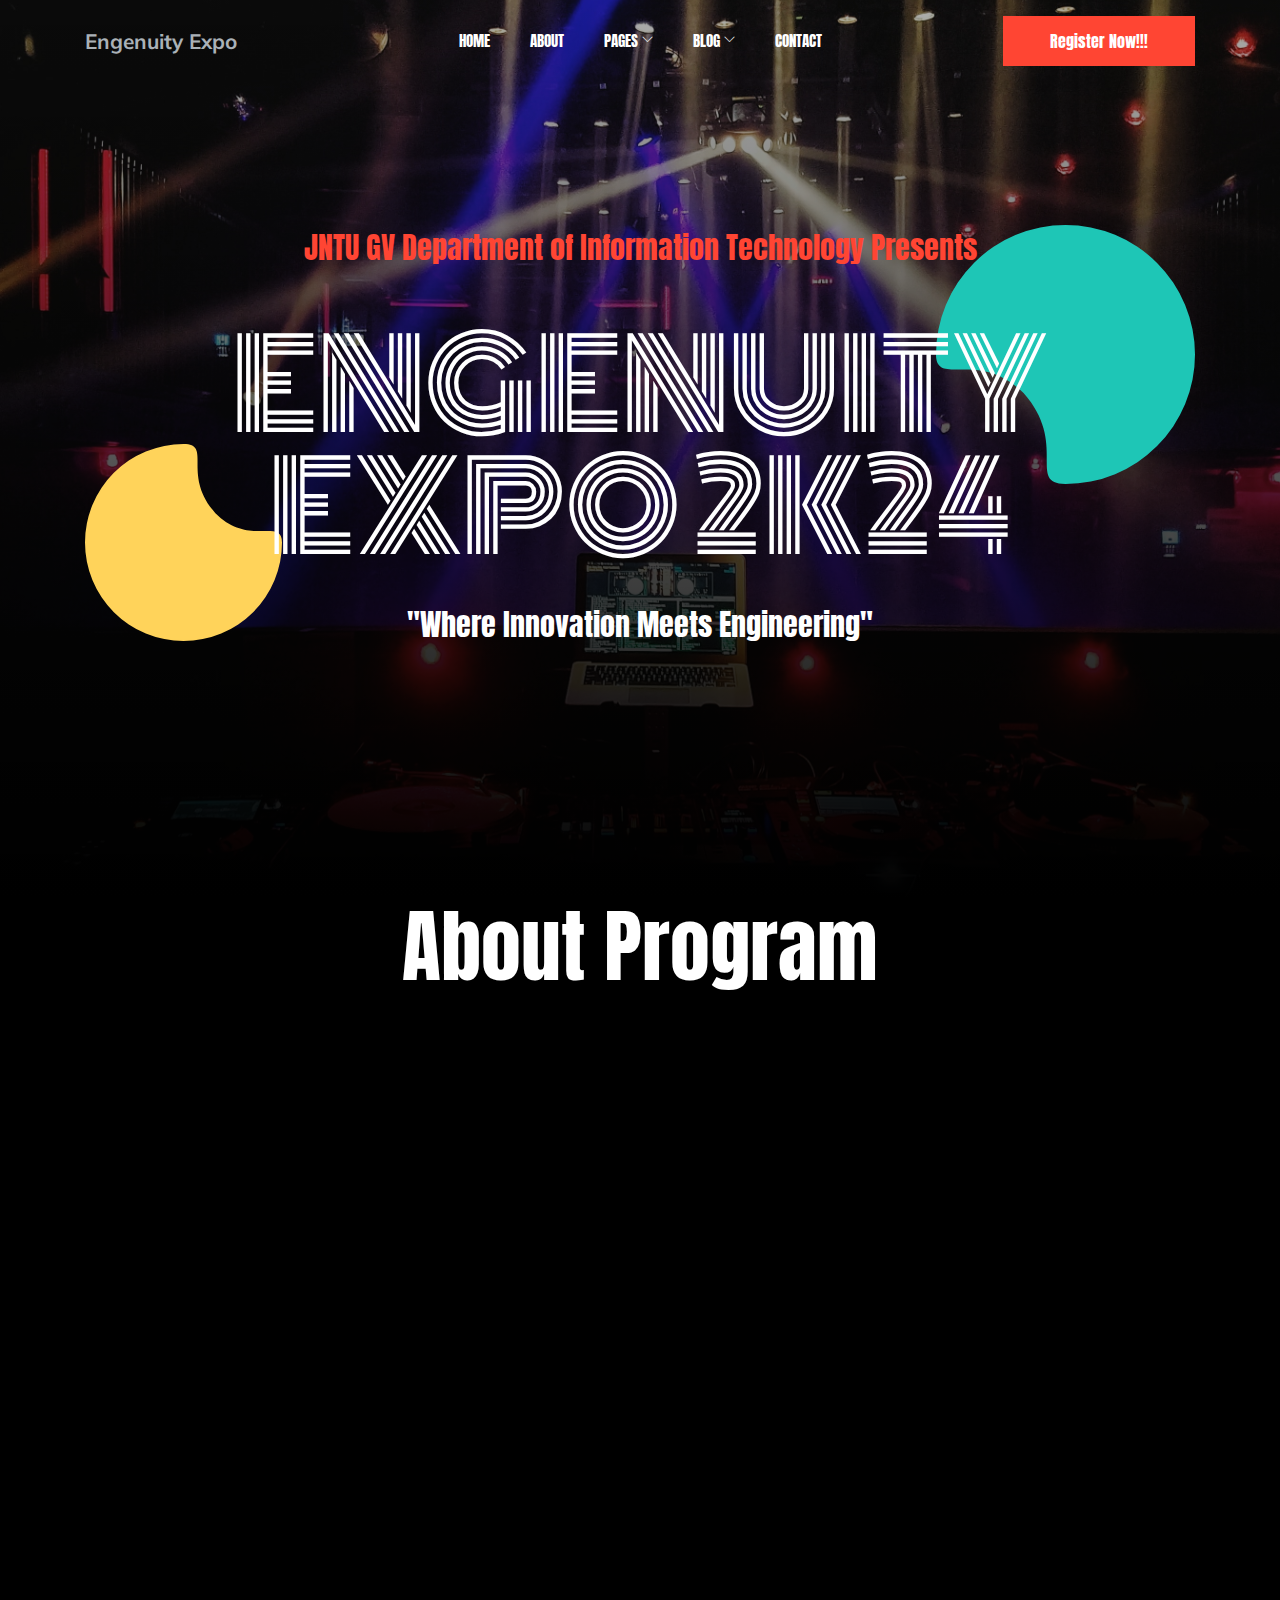
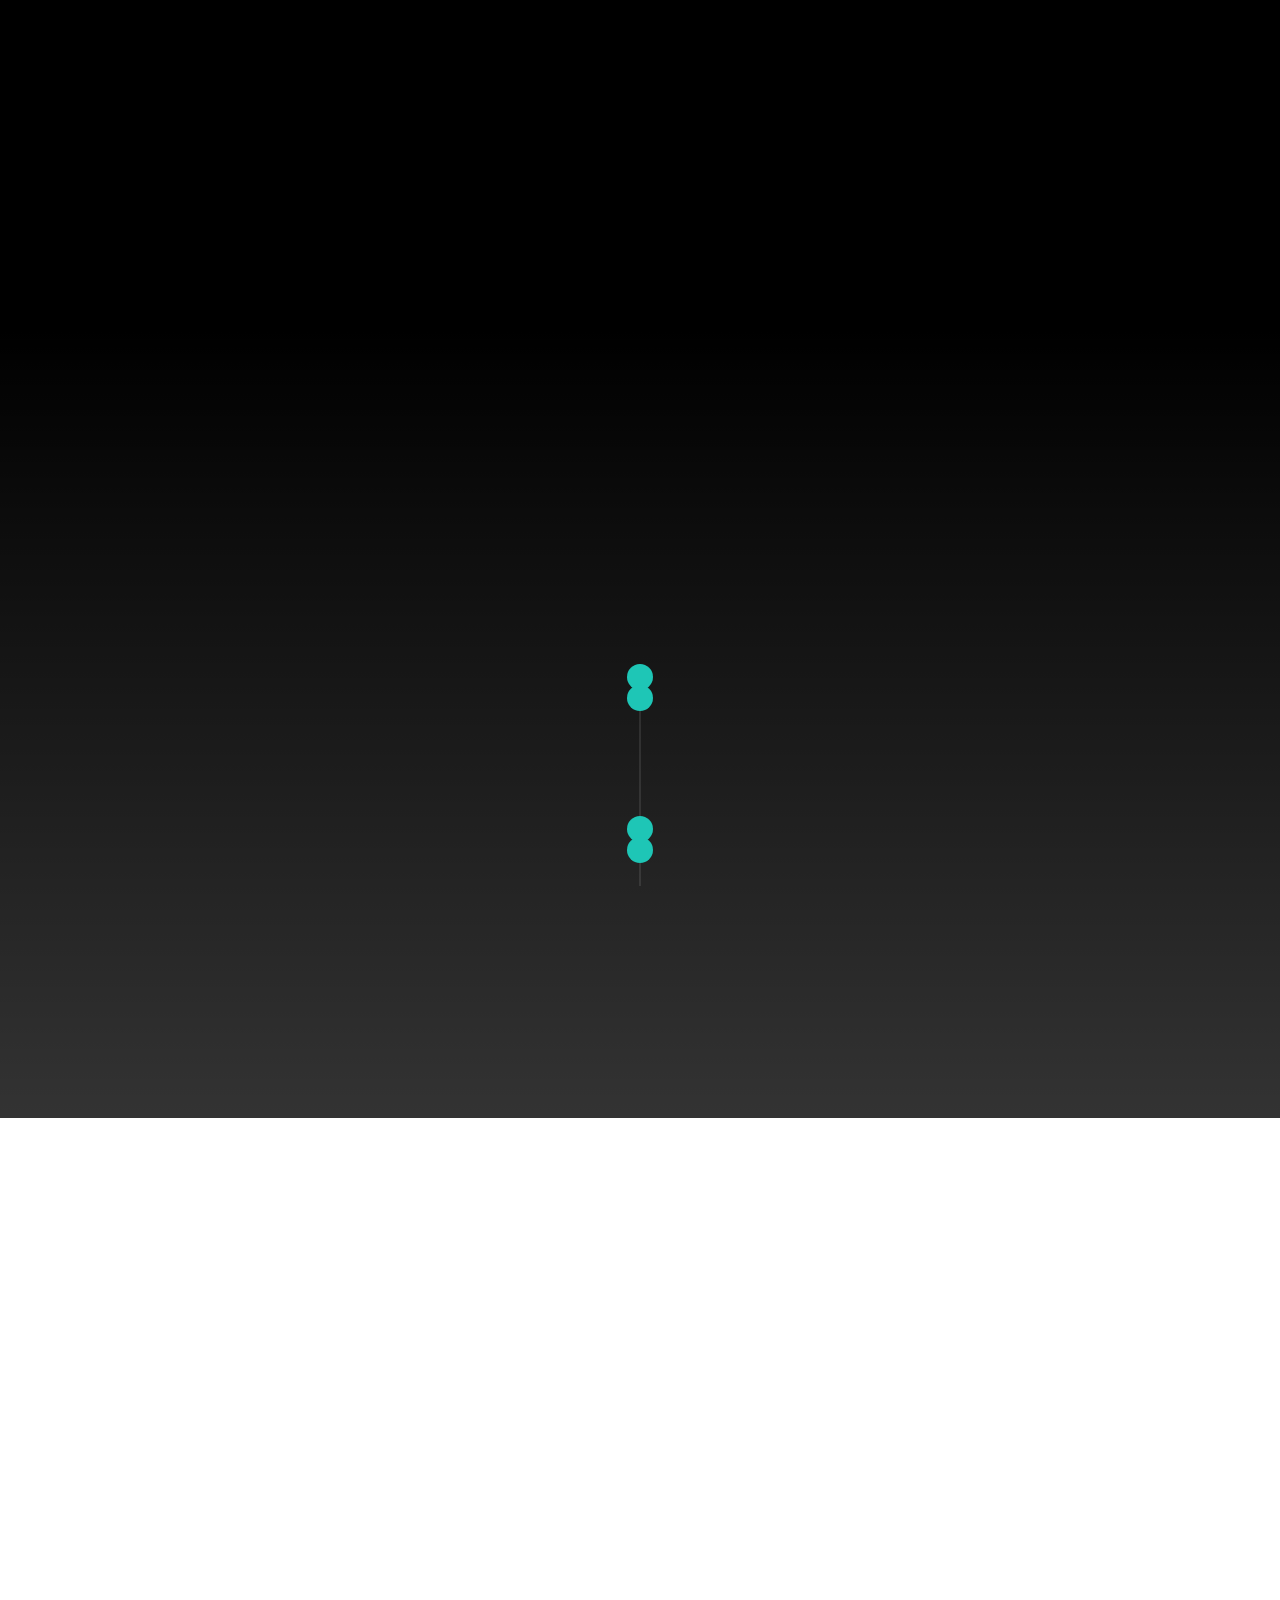
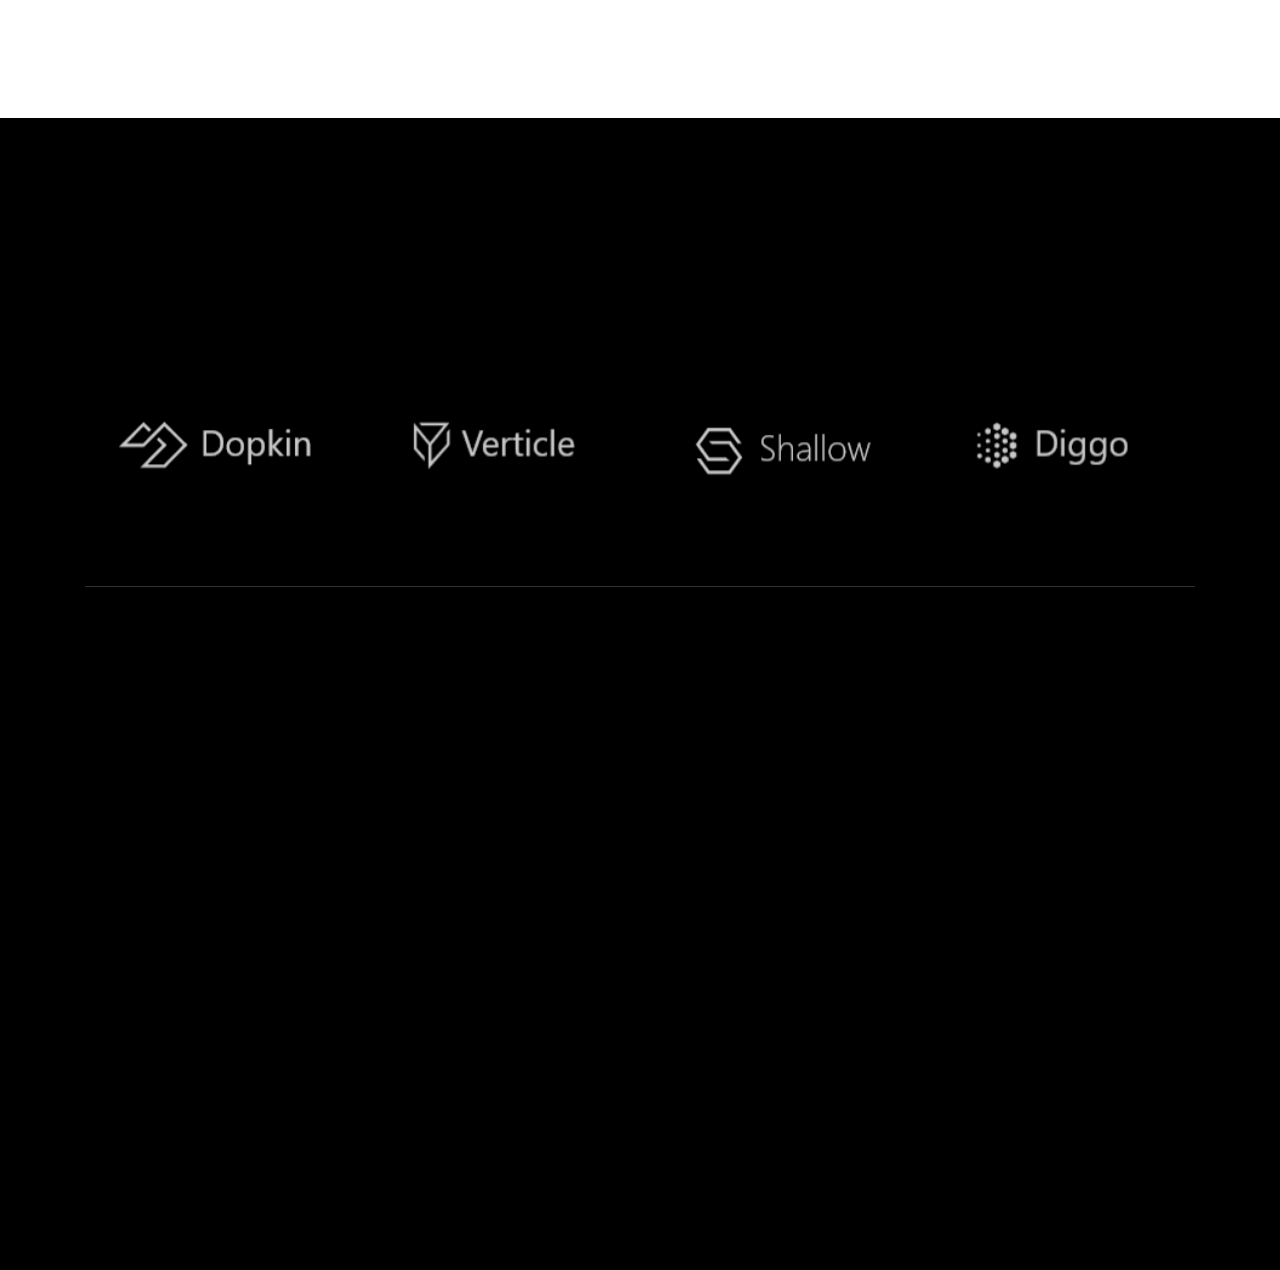
==== commit 42ac2ab2: "idea" ====
--- a/index.html
+++ b/index.html
@@ -96,7 +96,7 @@
                             <div class="shape_2 wow fadeInDown" data-wow-duration="1s" data-wow-delay=".2s">
                                 <img src="img/shape/shape_2.svg" alt="">
                             </div>
-                            <span class="wow fadeInLeft" data-wow-duration="1s" data-wow-delay=".3s">JNTU GV Presents</span>
+                            <span class="wow fadeInLeft" data-wow-duration="1s" data-wow-delay=".3s">JNTU GV Department of Information Technology Presents</span>
                             <h3 class="wow fadeInLeft" data-wow-duration="1s" data-wow-delay=".4s">Engenuity Expo 2K24</h3>
                             <p class="wow fadeInLeft" data-wow-duration="1s" data-wow-delay=".5s">"Where Innovation Meets Engineering"</p>
                         </div>
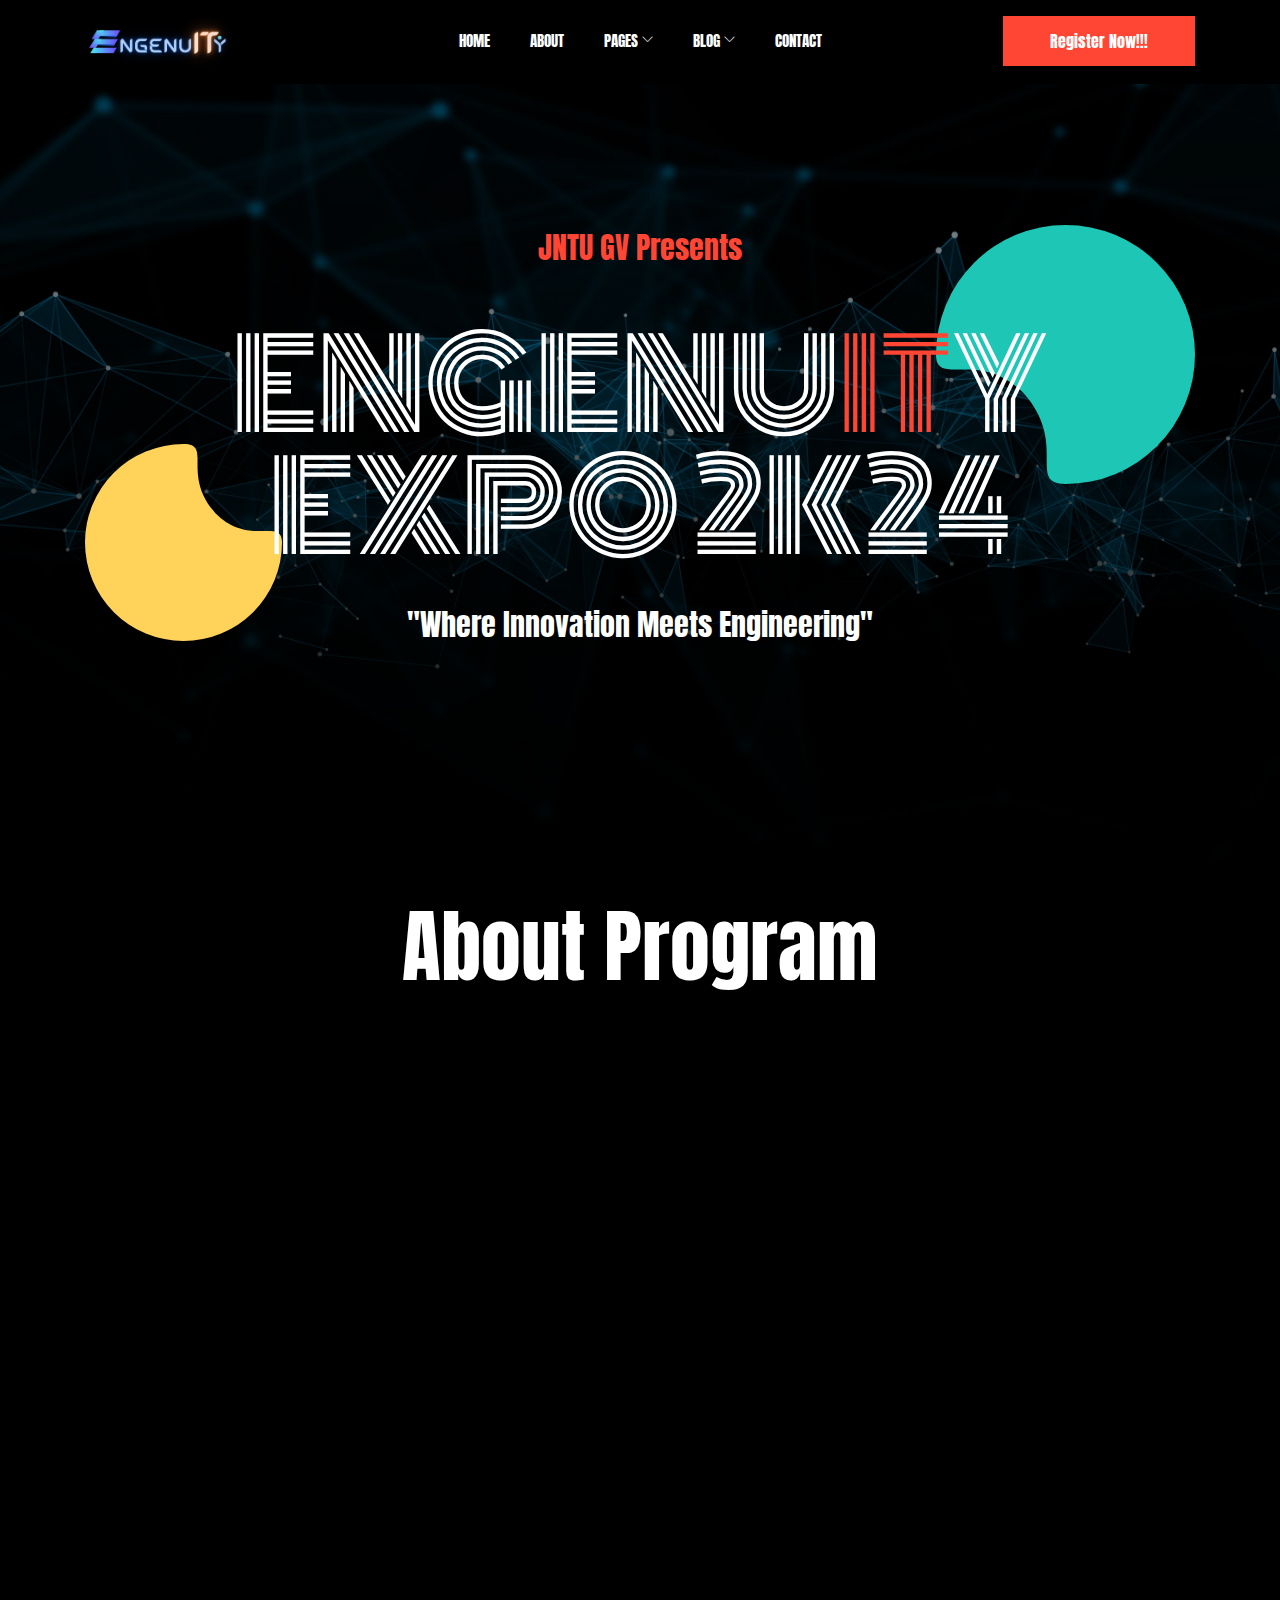
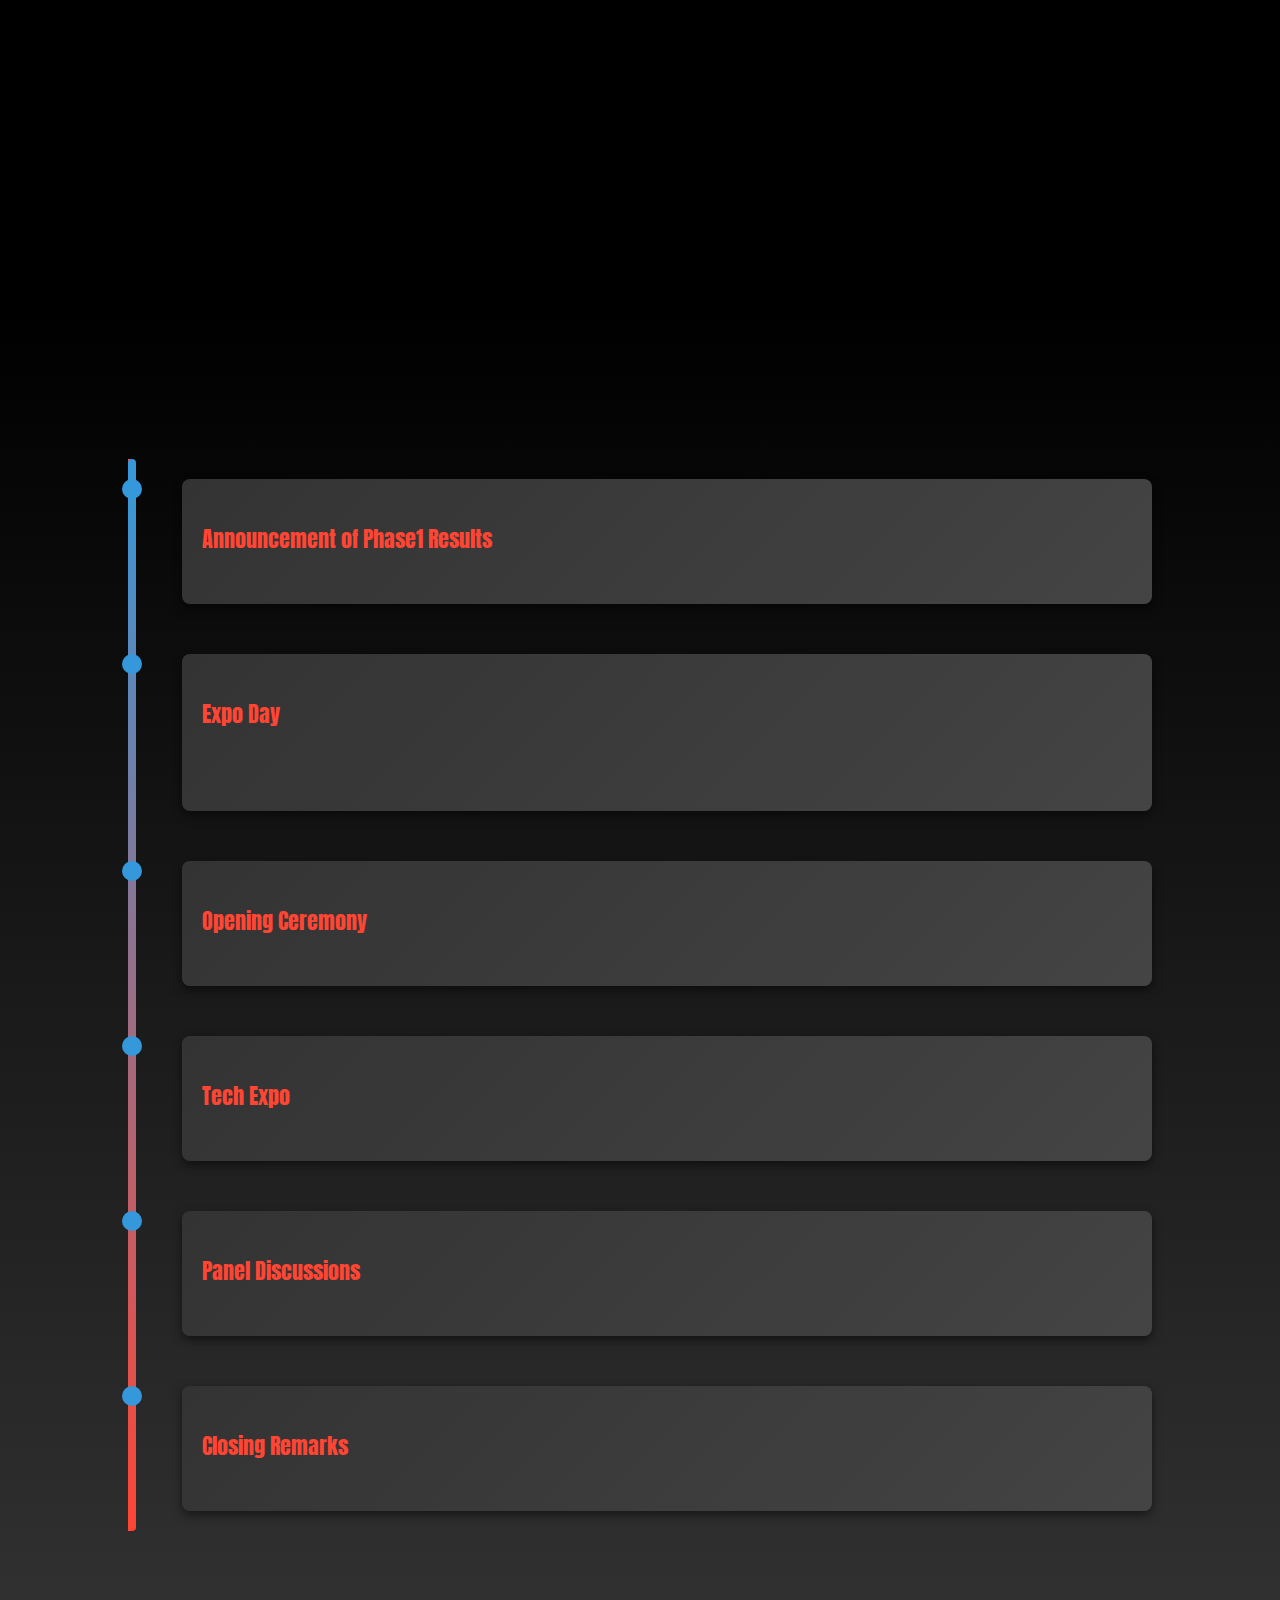
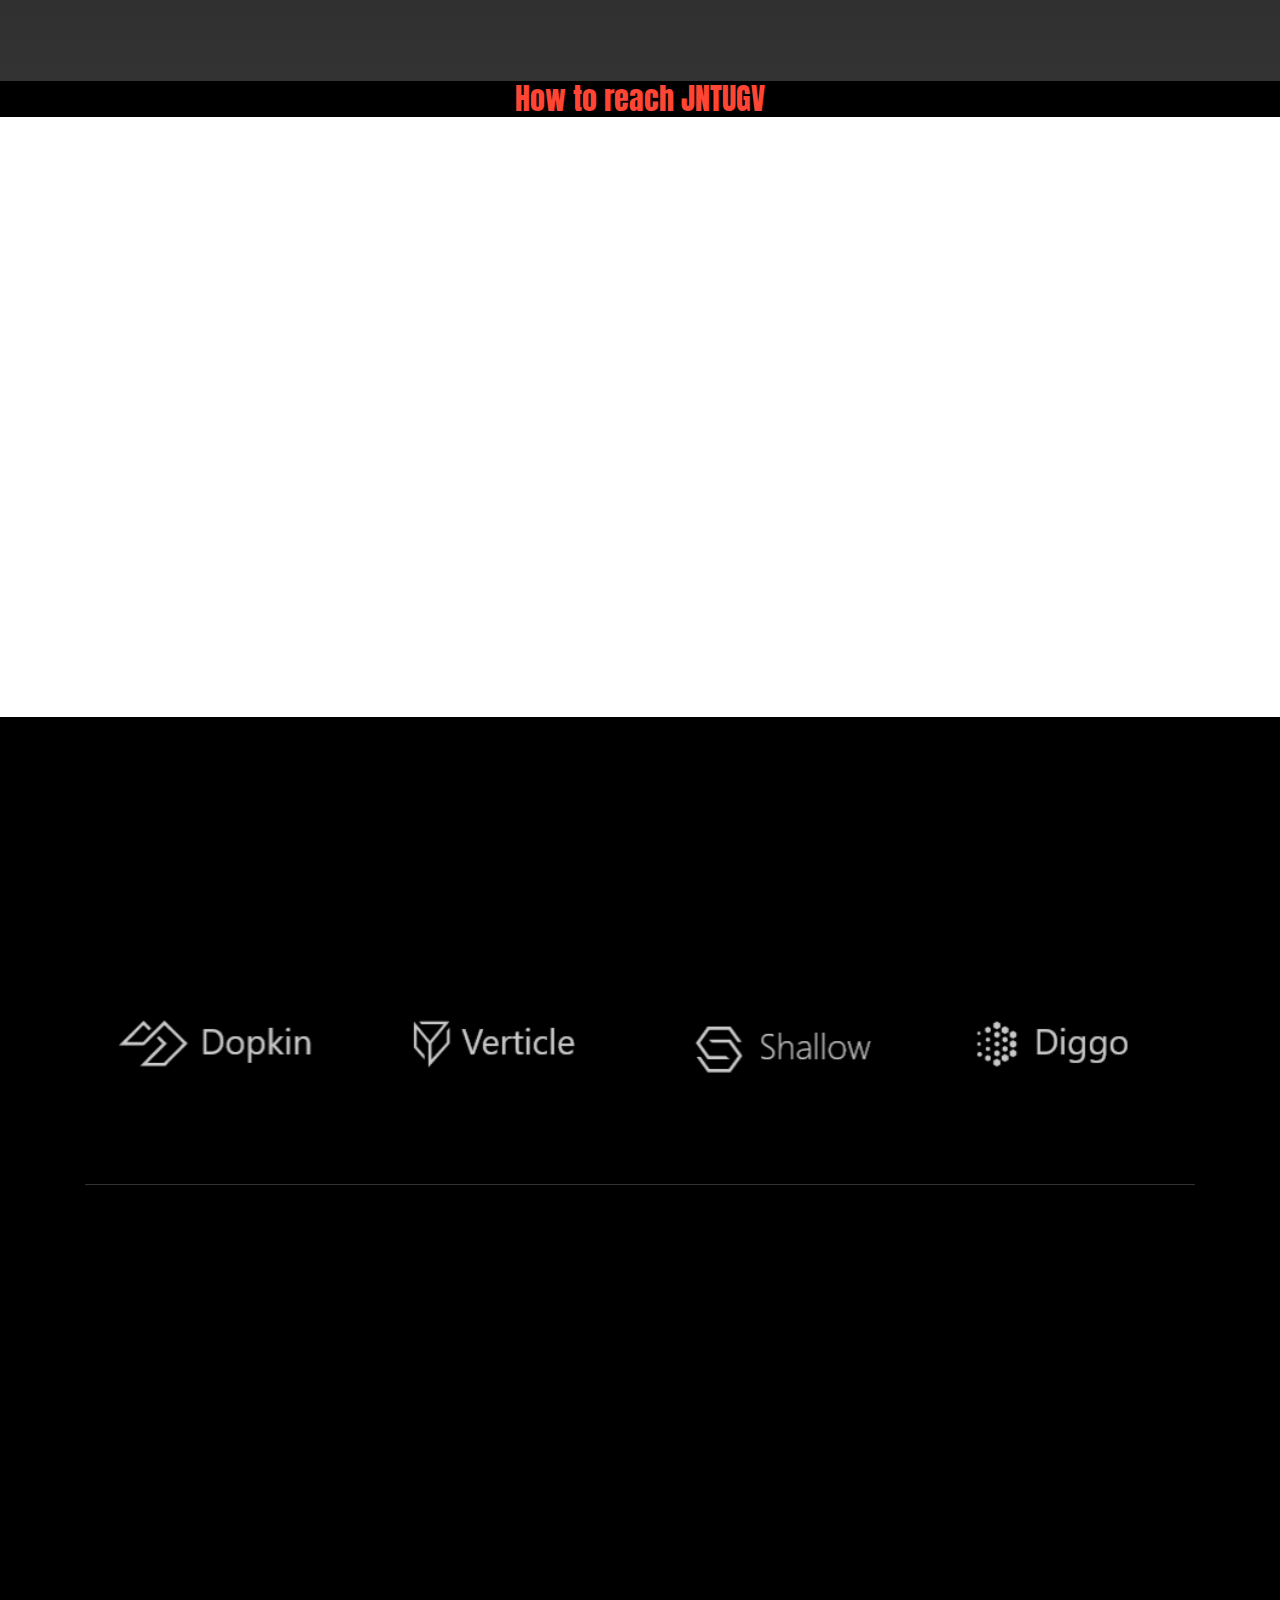
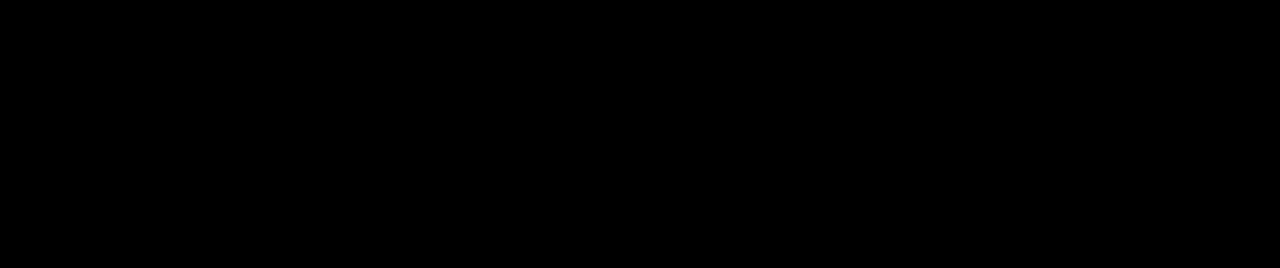
==== commit 9e0fd4f8: "updated harsh" ====
--- a/index.html
+++ b/index.html
@@ -35,8 +35,8 @@
                             <div class="col-xl-3 col-lg-3">
                                 <div class="logo">
                                     <a href="index.html">
-                                        <!--<img src="img/logo.png" alt="">-->
-                                        <p style="font-weight: bolder;font-size: 1.3em;">Engenuity Expo</p>
+                                        <img src="img/logo.jpg" width="150px" height=""alt="">
+                                        <!-- <p style="font-weight: bolder;font-size: 1.3em;">Engenuity Expo</p> -->
                                     </a>
                                 </div>
                             </div>
@@ -96,8 +96,8 @@
                             <div class="shape_2 wow fadeInDown" data-wow-duration="1s" data-wow-delay=".2s">
                                 <img src="img/shape/shape_2.svg" alt="">
                             </div>
-                            <span class="wow fadeInLeft" data-wow-duration="1s" data-wow-delay=".3s">JNTU GV Department of Information Technology Presents</span>
-                            <h3 class="wow fadeInLeft" data-wow-duration="1s" data-wow-delay=".4s">Engenuity Expo 2K24</h3>
+                            <span class="wow fadeInLeft" data-wow-duration="1s" data-wow-delay=".3s">JNTU GV Presents</span>
+                            <h3 class="wow fadeInLeft" data-wow-duration="1s" data-wow-delay=".4s">Engenu<span class="title-span">it</span>y Expo 2K24</h3>
                             <p class="wow fadeInLeft" data-wow-duration="1s" data-wow-delay=".5s">"Where Innovation Meets Engineering"</p>
                         </div>
                     </div>
@@ -124,7 +124,7 @@
                             <img src="img/shape/shape_3.svg" alt="">
                         </div>
                         <div class="thumb_inner  wow fadeInUp" data-wow-duration="1s" data-wow-delay=".3s">
-                            <img src="img/about/about.png" alt="">
+                            <img src="img/expo.jpg" alt="">
                         </div>
                     </div>
                 </div>
@@ -141,68 +141,63 @@
             </div>
         </div>
     </div>
-
+  
     <div class="program_details_area detials_bg_1 overlay2">
-        <div class="container">
-            <div class="row">
-                <div class="col-lg-12">
-                    <div class="section_title text-center mb-80  wow fadeInRight" data-wow-duration="1s" data-wow-delay=".3s">
-                        <h3>Program Details</h3>
-                    </div>
-                </div>
-            </div>
-            <div class="row justify-content-center">
-                <div class="col-lg-8">
-                    <div class="program_detail_wrap">
-                        
-                        
-                        <div class="single_propram">
-                            <div class="inner_wrap">
-                                <div class="circle_img"></div>
-                                <div class="porgram_top">
-                                    <span class=" wow fadeInLeft" data-wow-duration="1s" data-wow-delay=".3s">1st September 2024</span>
-                                </div>
-                    
-                                <h4 class=" wow fadeInUp" data-wow-duration="1s" data-wow-delay=".6s">Application Start Date</h4>
-                            </div>
-                        </div>
-                        <div class="single_propram">
-                            <div class="inner_wrap">
-                                <div class="circle_img"></div>
-                                <div class="porgram_top">
-                                    <span class="wow fadeInRight" data-wow-duration="1s" data-wow-delay=".3s">18th September</span>
-                                </div>
-                                
-                                <h4 class="wow fadeInRight" data-wow-duration="1s" data-wow-delay=".6s">Last date of submission</h4>
-                            </div>
-                        </div>
-                        <div class="single_propram">
-                            <div class="inner_wrap">
-                                <div class="circle_img"></div>
-                                <div class="porgram_top">
-                                    <span class=" wow fadeInLeft" data-wow-duration="1s" data-wow-delay=".3s">23rd September 2024</span>
-                                </div>
-                    
-                                <h4 class=" wow fadeInUp" data-wow-duration="1s" data-wow-delay=".6s">Result of Phase 1</h4>
-                            </div>
-                        </div>
-                        <div class="single_propram">
-                            <div class="inner_wrap">
-                                <div class="circle_img"></div>
-                                <div class="porgram_top">
-                                    <span class=" wow fadeInLeft" data-wow-duration="1s" data-wow-delay=".3s">26th October</span>
-                                </div>
-                    
-                                <h4 class=" wow fadeInUp" data-wow-duration="1s" data-wow-delay=".6s">Project Expo Day</h4>
-                            </div>
-                        </div>
-                        
-                    </div>
-                </div>
-            </div>
-        </div>
-    </div>
-
+        <div class="timeline">
+            <div class="timeline-event">
+                <div class="timeline-icon"></div>
+                <div class="timeline-content">
+                    <h3 class="timeline-date wow fadeInLeft" data-wow-duration="2s" data-wow-delay=".3s">Sep 23rd, 2024</h3>
+                    <h4 class="timeline-title">Announcement of Phase1 Results</h4>
+                    <p  class="timeline-description wow fadeInUp" data-wow-duration="2s" data-wow-delay=".4s">The results of Phase 1 will be announced today. Selected candidates will be moving on to the next stage.</p>
+                </div>
+            </div>
+            <div class="timeline-event">
+                <div class="timeline-icon"></div>
+                <div class="timeline-content">
+                    <h3 class="timeline-date wow fadeInLeft" data-wow-duration="2s" data-wow-delay=".3s">Sep 26th, 2024</h3>
+                    <h4 class="timeline-title">Expo Day</h4>
+                    <p  class="timeline-description wow fadeInUp" data-wow-duration="2s" data-wow-delay=".4s">The day of the expo where students from various engineering disciplines present their innovative projects and solutions. Join us to explore groundbreaking technologies and foster collaboration.</p>
+                </div>
+            </div>
+            <div class="timeline-event">
+                <div class="timeline-icon"></div>
+                <div class="timeline-content">
+                    <h3 class="timeline-date wow fadeInLeft" data-wow-duration="2s" data-wow-delay=".3s">Sep 26th, 2024 | 9.30 AM</h3>
+                    <h4 class="timeline-title">Opening Ceremony</h4>
+                    <p  class="timeline-description wow fadeInUp" data-wow-duration="2s" data-wow-delay=".4s">Join us for the grand opening with keynote speeches and a welcome address.</p>
+                </div>
+            </div>
+            
+            <div class="timeline-event">
+                <div class="timeline-icon"></div>
+                <div class="timeline-content">
+                    <h3 class="timeline-date wow fadeInLeft" data-wow-duration="2s" data-wow-delay=".3s">Sep 26th, 2024 | Time </h3>
+                    <h4 class="timeline-title">Tech Expo</h4>
+                    <p class="timeline-description wow fadeInUp" data-wow-duration="2s" data-wow-delay=".4s">Explore cutting-edge technology at the Tech Expo, with demos and exhibits.</p>
+                </div>
+            </div>
+            
+            <div class="timeline-event">
+                <div class="timeline-icon"></div>
+                <div class="timeline-content">
+                    <h3 class="timeline-date wow fadeInLeft" data-wow-duration="2s" data-wow-delay=".3s">Sep 26th, 2024 | Time</h3>
+                    <h4 class="timeline-title">Panel Discussions</h4>
+                    <p class="timeline-description wow fadeInUp" data-wow-duration="2s" data-wow-delay=".4s">Engage in discussions with industry leaders about the future of technology.</p>
+                </div>
+            </div>
+            
+            <div class="timeline-event">
+                <div class="timeline-icon"></div>
+                <div class="timeline-content">
+                    <h3 class="timeline-date wow fadeInLeft" data-wow-duration="2s" data-wow-delay=".3s">Sep 26th, 2024 | Time</h3>
+                    <h4 class="timeline-title">Closing Remarks</h4>
+                    <p class="timeline-description wow fadeInUp" data-wow-duration="2s" data-wow-delay=".4s">Conclude the event with closing remarks and a networking session.</p>
+                </div>
+            </div>
+        </div>
+    </div>
+    <div class="reach"> <h2> How to reach JNTUGV  </h2></div>
     <div class="map_area">
         <div id="map" style="height: 600px; position: relative; overflow: hidden;">
             <iframe src="https://www.google.com/maps/embed?pb=!1m14!1m8!1m3!1d15165.129874527971!2d83.375687!3d18.1508972!3m2!1i1024!2i768!4f13.1!3m3!1m2!1s0x3a3bef0baf9f2a11%3A0xdb0b518115b27e07!2sJNTU-GV%20COLLEGE%20OF%20ENGINEERING%20VIZIANAGARAM!5e0!3m2!1sen!2sin!4v1724859289599!5m2!1sen!2sin" width="100%" height="600" style="border:0;" allowfullscreen="" loading="lazy" referrerpolicy="no-referrer-when-downgrade"></iframe>
--- a/css/style.css
+++ b/css/style.css
@@ -989,7 +989,7 @@
 
 /* line 16, ../../Arafath/CL/December/236. Event-02/HTML/scss/_header.scss */
 .header-area .main-header-area {
-  background: transparent;
+  background-color:#000;
   padding-top: 28px;
 }
 
@@ -1478,7 +1478,7 @@
 
 /* line 1, ../../Arafath/CL/December/236. Event-02/HTML/scss/_slider.scss */
 .slider_bg_1 {
-  background-image: url(../img/banner/banner.png);
+ background-image: url(/img/banner/banner2.jpg)
 }
 
 /* line 4, ../../Arafath/CL/December/236. Event-02/HTML/scss/_slider.scss */
@@ -1598,6 +1598,16 @@
   margin-top: 55px;
   margin-bottom: 40px;
 }
+.slider_area .single_slider .slider_text h3 span{
+  font-family: "Monoton";
+  font-size: 122px;
+  text-transform: uppercase;
+  font-weight: 400;
+  color:#FF4533;
+  line-height: 1;
+  margin-top: 55px;
+  margin-bottom: 40px;
+}
 
 @media (max-width: 767px) {
   /* line 65, ../../Arafath/CL/December/236. Event-02/HTML/scss/_slider.scss */
@@ -1606,6 +1616,11 @@
     line-height: 1.2;
     margin: 20px 0;
   }
+  .slider_area .single_slider .slider_text h3 span{
+    font-size: 30px;
+    line-height: 1.2;
+    margin: 20px 0;
+  }
 }
 
 @media (min-width: 768px) and (max-width: 991px) {
@@ -1613,11 +1628,17 @@
   .slider_area .single_slider .slider_text h3 {
     font-size: 54px;
   }
+  .slider_area .single_slider .slider_text h3 span{
+    font-size: 54px;
+  }
 }
 
 @media (min-width: 992px) and (max-width: 1200px) {
   /* line 65, ../../Arafath/CL/December/236. Event-02/HTML/scss/_slider.scss */
   .slider_area .single_slider .slider_text h3 {
+    font-size: 100px;
+  }
+  .slider_area .single_slider .slider_text h3 span{
     font-size: 100px;
   }
 }
@@ -2004,6 +2025,12 @@
   width: 100%;
 }
 
+@media (min-width: 992px){
+  .about_area .about_thumb .thumb_inner img {
+    width: 70%;
+  }
+}
+
 /* line 48, ../../Arafath/CL/December/236. Event-02/HTML/scss/_about.scss */
 .about_area .about_info h4 {
   font-family: "Anton", sans-serif;
@@ -2307,7 +2334,7 @@
   position: absolute;
   right: 0;
   bottom: 0;
-  z-index: 9;
+  z-index:1;
   padding: 65px 70px 70px 65px;
   right: 20%;
   max-width: 460px;
@@ -2341,6 +2368,9 @@
   /* line 30, ../../Arafath/CL/December/236. Event-02/HTML/scss/_map.scss */
   .map_area .location_information .info_wrap .single_info {
     display: block;
+  }
+  .map_area .location_information{
+    display:none;
   }
 }
 
@@ -5762,11 +5792,126 @@
     margin-right: 10px;
   }
 }
-
+.reach{
+  text-align: center;
+  background-color: black;
+  color: #FF4533;
+  margin: 0;
+}
+.reach h2{
+
+  color: #FF4533;
+  margin: 0;
+}
 /* line 166, ../../Arafath/CL/December/236. Event-02/HTML/scss/_blog_part.scss */
 .blog_part .single-home-blog .card ul li span {
   margin-right: 10px;
   font-size: 12px;
 }
 
+.place-card-large{
+  z-index: 99999;
+}
+.timeline {
+  width: 80%;
+  max-width: 1200px;
+  position: relative;
+  padding: 20px 0;
+  margin: 0 auto;
+  border-left: 4px solid #FF4533;
+}
+
+.timeline-event {
+  display: flex;
+  position: relative;
+  margin-bottom: 50px;
+  padding-left: 50px;
+}
+
+.timeline-event:last-child {
+  margin-bottom: 0;
+}
+
+.timeline-icon {
+  width: 20px;
+  height: 20px;
+  background-color: #3498db;
+  border-radius: 50%;
+  position: absolute;
+  left: -10px;
+  top: 0;
+  transform: translateY(0);
+}
+
+.timeline-content {
+  background: linear-gradient(135deg, #333333, #444444);
+  padding: 15px 20px;
+  border-radius: 8px;
+  box-shadow: 0 4px 10px rgba(0, 0, 0, 0.5);
+  width: 100%;
+  transition: transform 0.3s ease-in-out;
+}
+
+.timeline-content:hover {
+  transform: translateY(-5px);
+}
+
+.timeline-date {
+  font-size: 18px;
+  color: #ecf0f1;
+  margin-bottom: 10px;
+}
+
+.timeline-title {
+  font-size: 22px;
+  margin-bottom: 5px;
+  color: #FF4533;
+}
+
+.timeline-description {
+  font-size: 16px;
+  color: #bdc3c7;
+}
+
+.timeline:before {
+  content: '';
+  position: absolute;
+  left: -4px;
+  top: 0;
+  bottom: 0;
+  width: 8px;
+  background: linear-gradient(180deg, #3498db, #FF4533);
+  border-radius: 4px;
+}
+
+/* Media Queries for Responsive Design */
+@media (max-width: 768px) {
+  .timeline {
+      width: 95%;
+      padding-left: 10px;
+  }
+  
+  .timeline-content {
+      font-size: 14px;
+      padding: 10px;
+  }
+  
+  .timeline-icon {
+      width: 16px;
+      height: 16px;
+  }
+  
+  .timeline-date {
+      font-size: 16px;
+  }
+  
+  .timeline-title {
+      font-size: 18px;
+  }
+  
+  .timeline-description {
+      font-size: 14px;
+  }
+}
+
 /*# sourceMappingURL=style.css.map */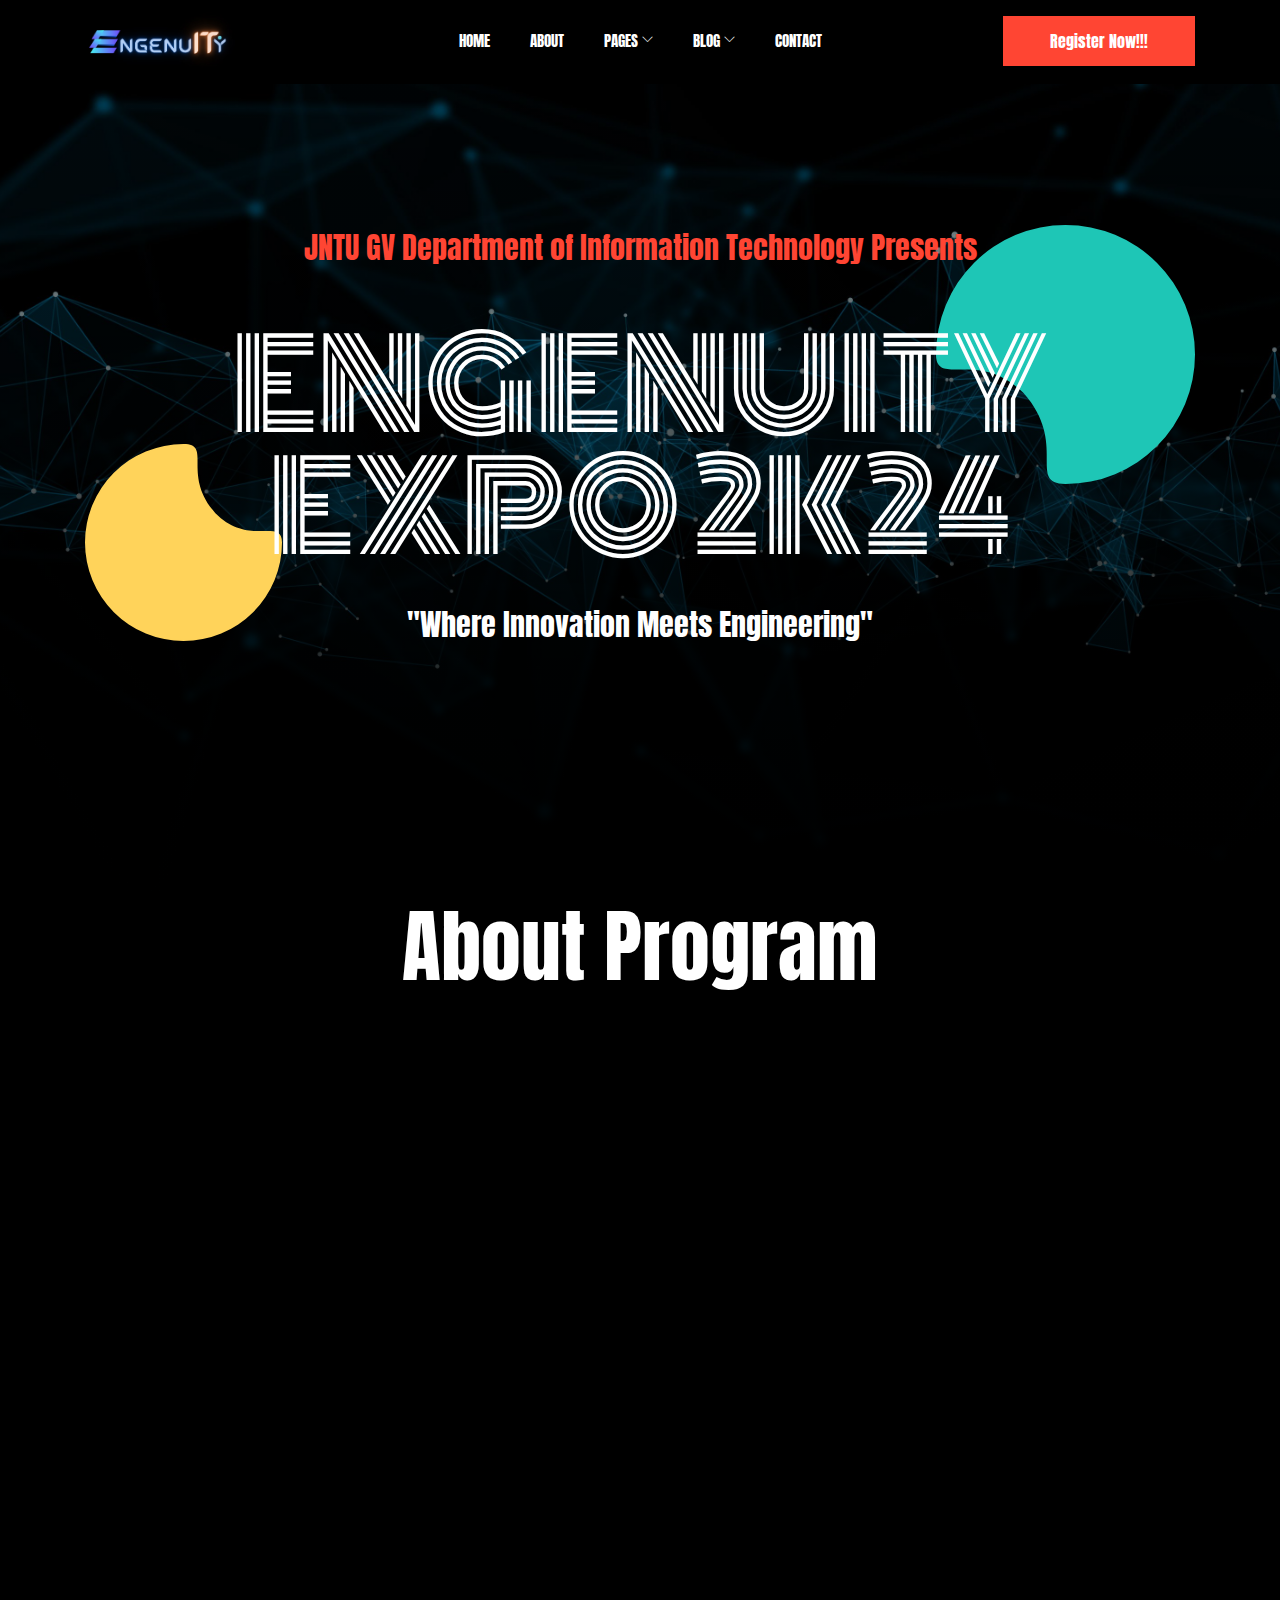
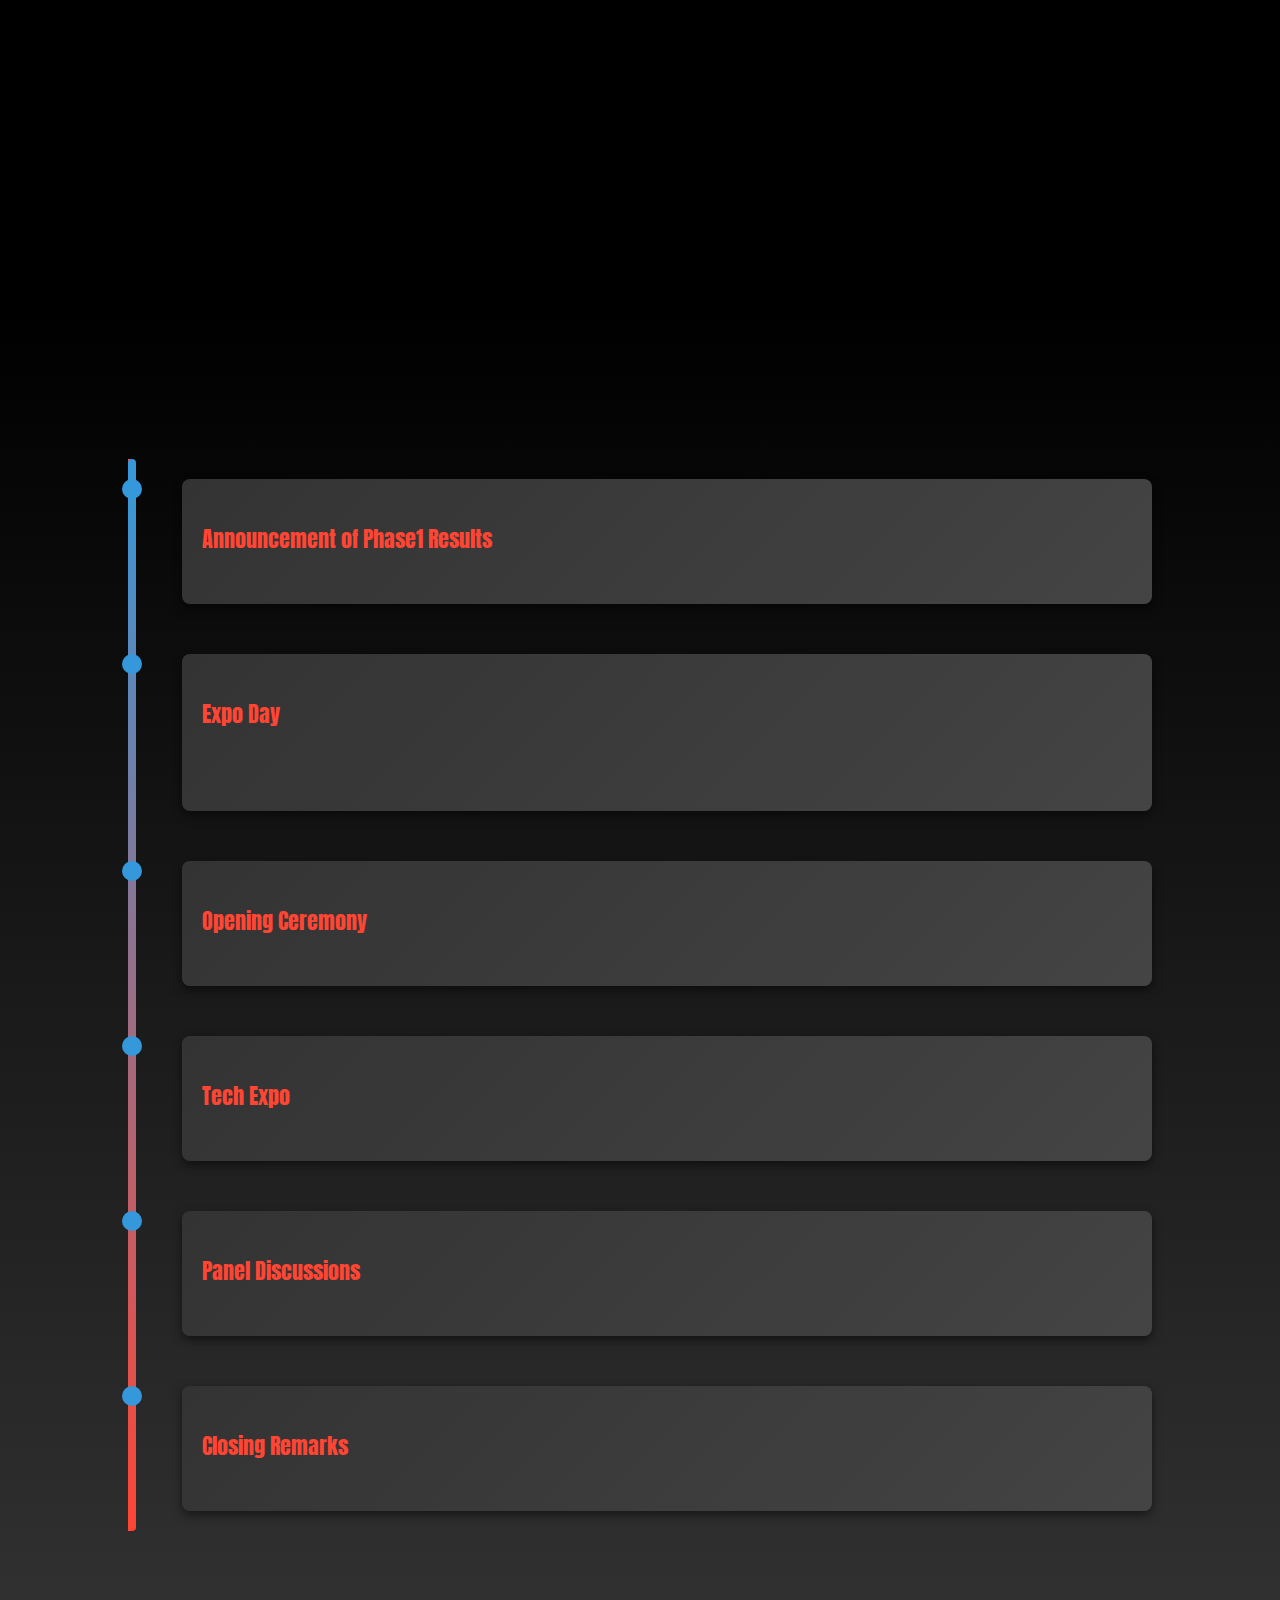
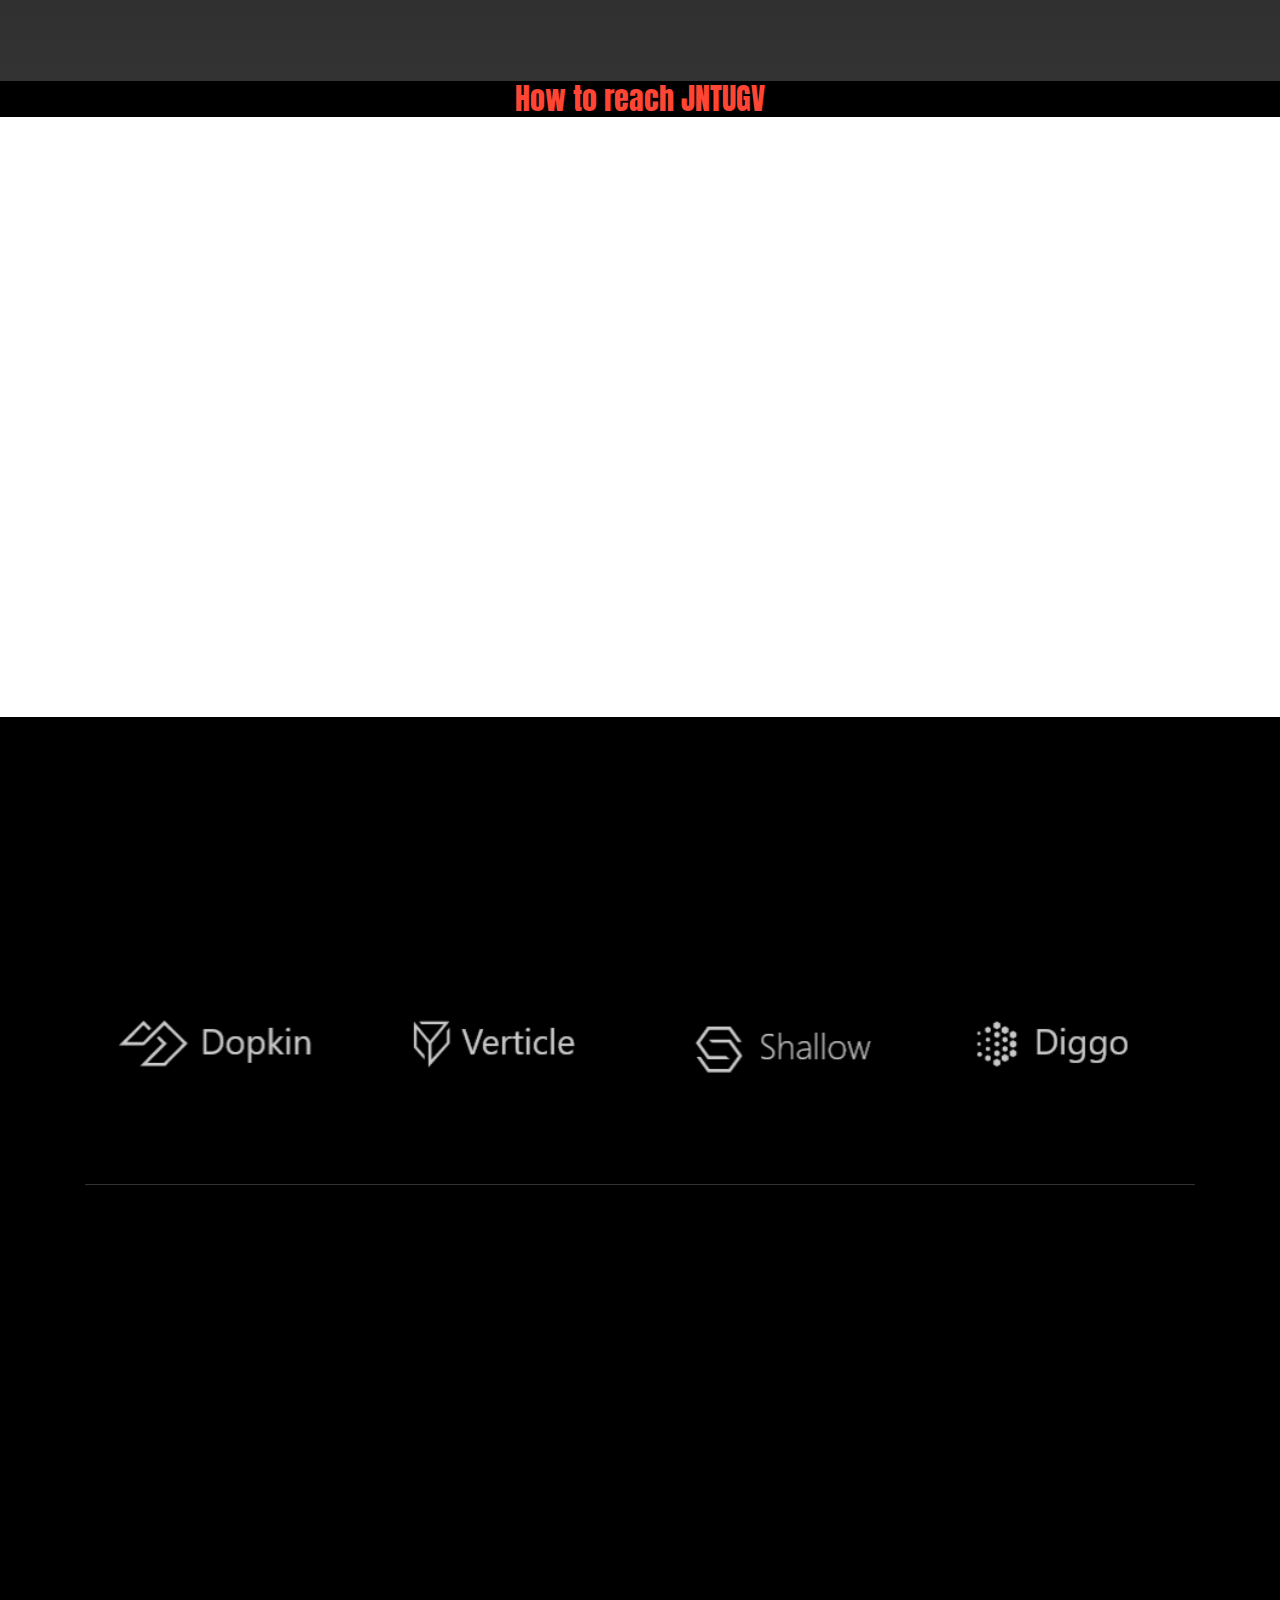
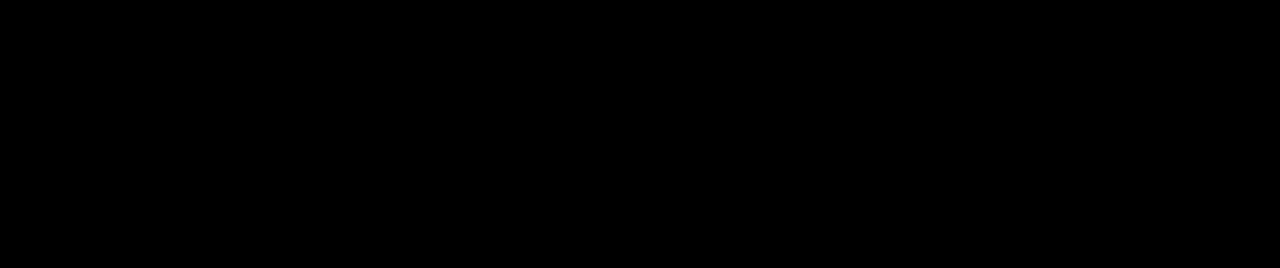
==== commit 38f586c3: "Merge branch 'main' of https://github.com/Premchand27/expo2k24" ====
--- a/index.html
+++ b/index.html
@@ -96,8 +96,8 @@
                             <div class="shape_2 wow fadeInDown" data-wow-duration="1s" data-wow-delay=".2s">
                                 <img src="img/shape/shape_2.svg" alt="">
                             </div>
-                            <span class="wow fadeInLeft" data-wow-duration="1s" data-wow-delay=".3s">JNTU GV Presents</span>
-                            <h3 class="wow fadeInLeft" data-wow-duration="1s" data-wow-delay=".4s">Engenu<span class="title-span">it</span>y Expo 2K24</h3>
+                            <span class="wow fadeInLeft" data-wow-duration="1s" data-wow-delay=".3s">JNTU GV Department of Information Technology Presents</span>
+                            <h3 class="wow fadeInLeft" data-wow-duration="1s" data-wow-delay=".4s">Engenuity Expo 2K24</h3>
                             <p class="wow fadeInLeft" data-wow-duration="1s" data-wow-delay=".5s">"Where Innovation Meets Engineering"</p>
                         </div>
                     </div>
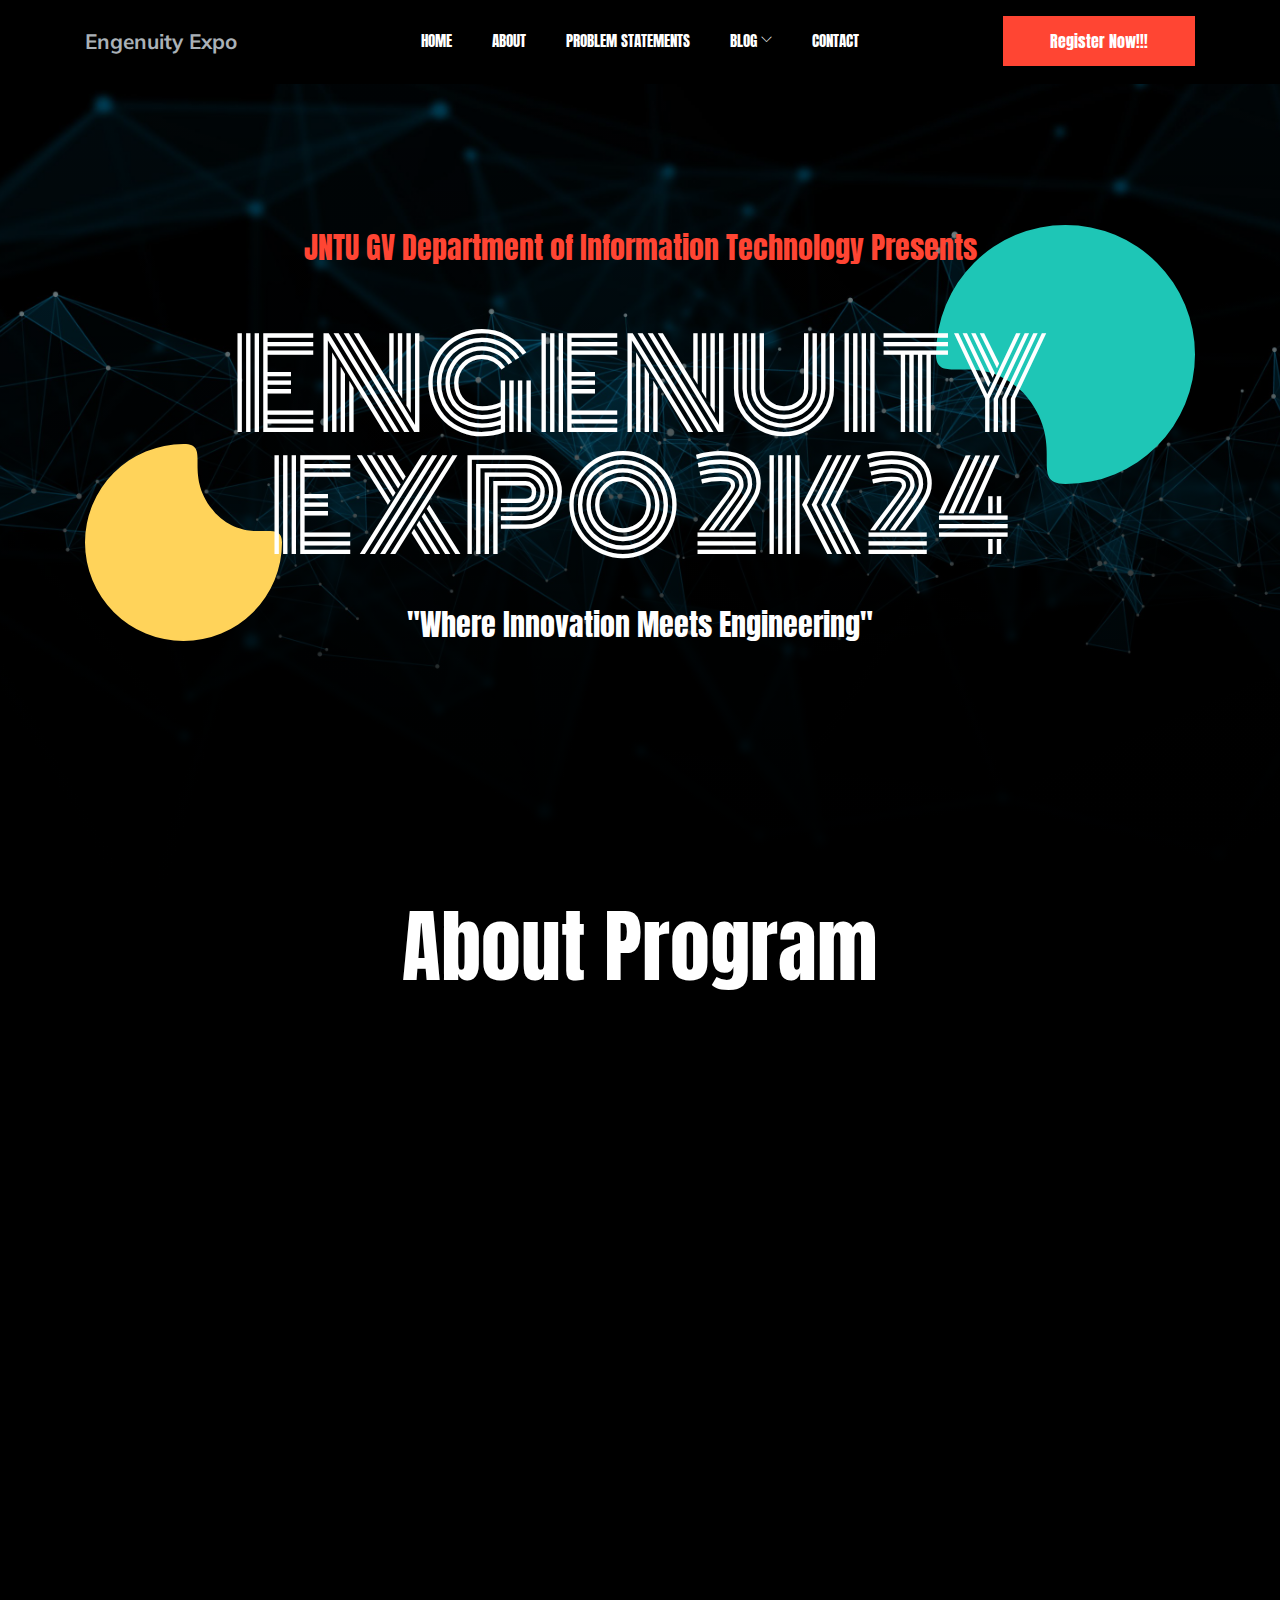
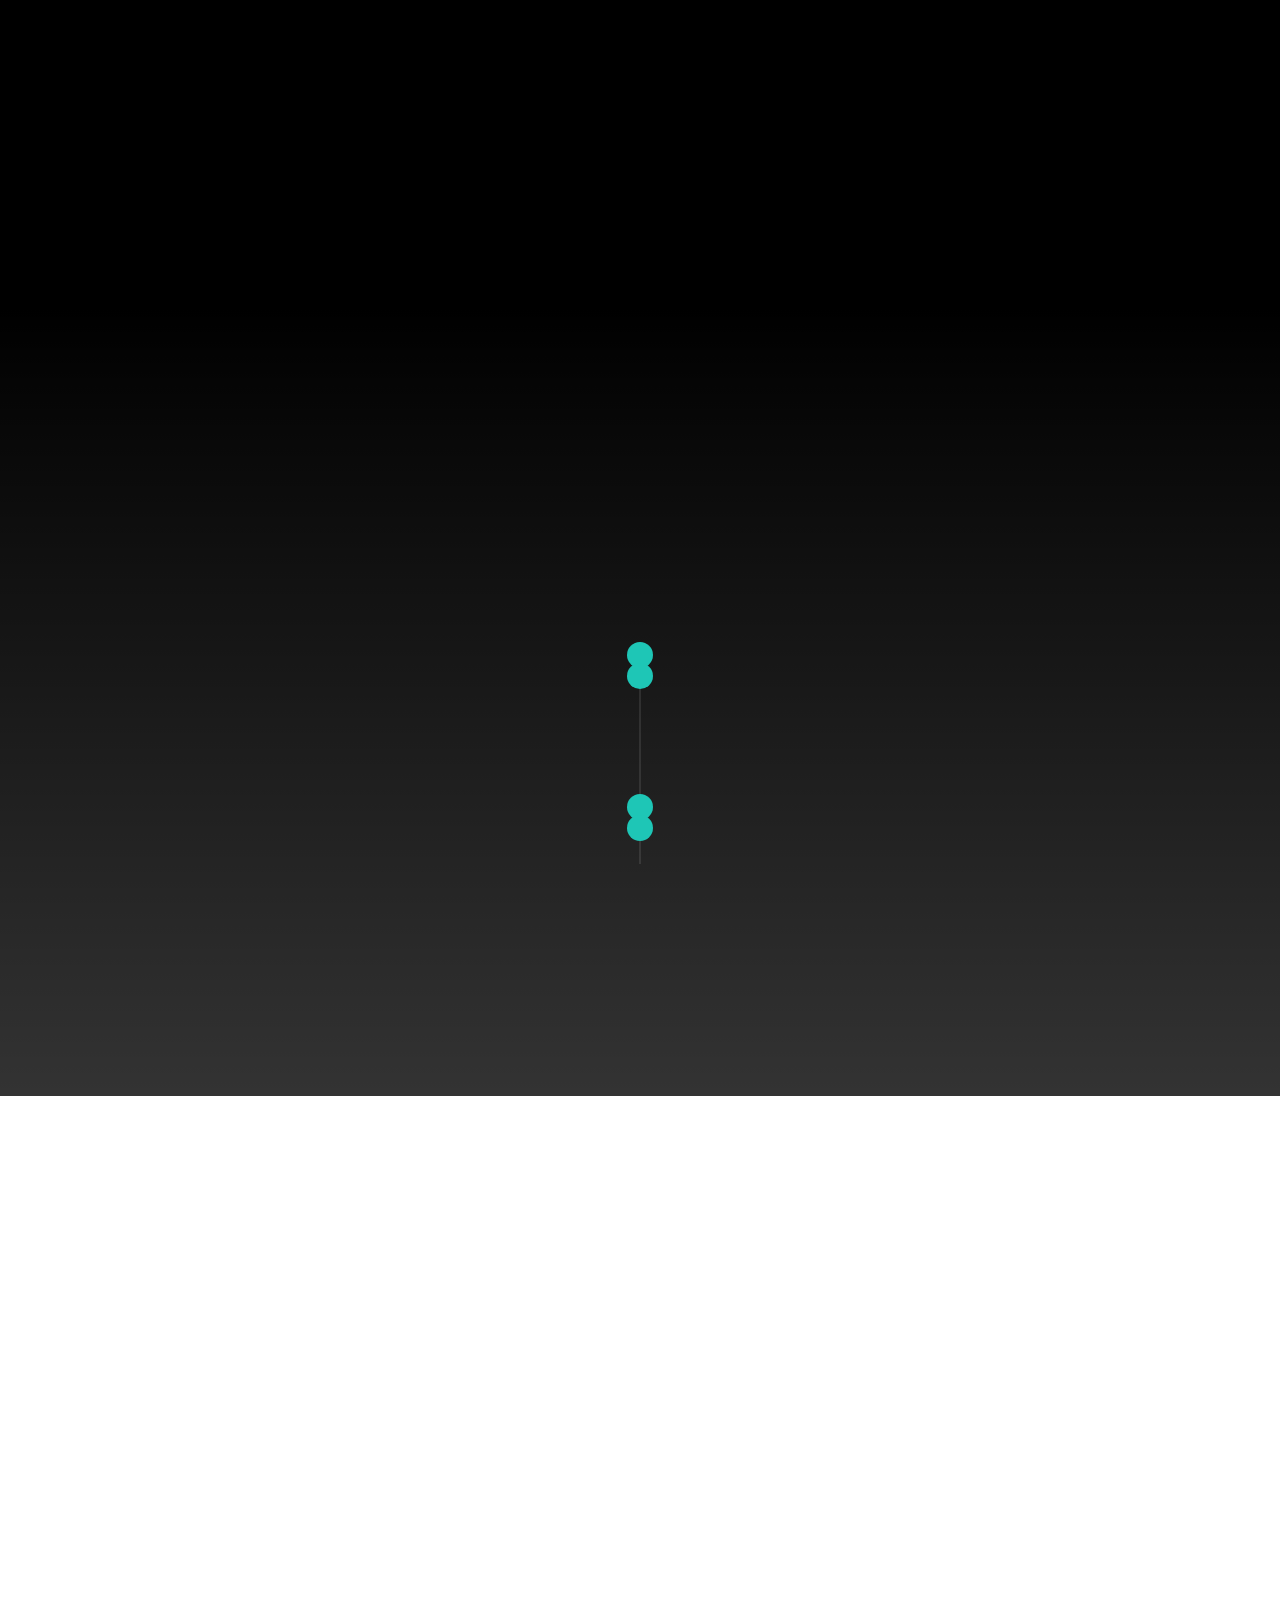
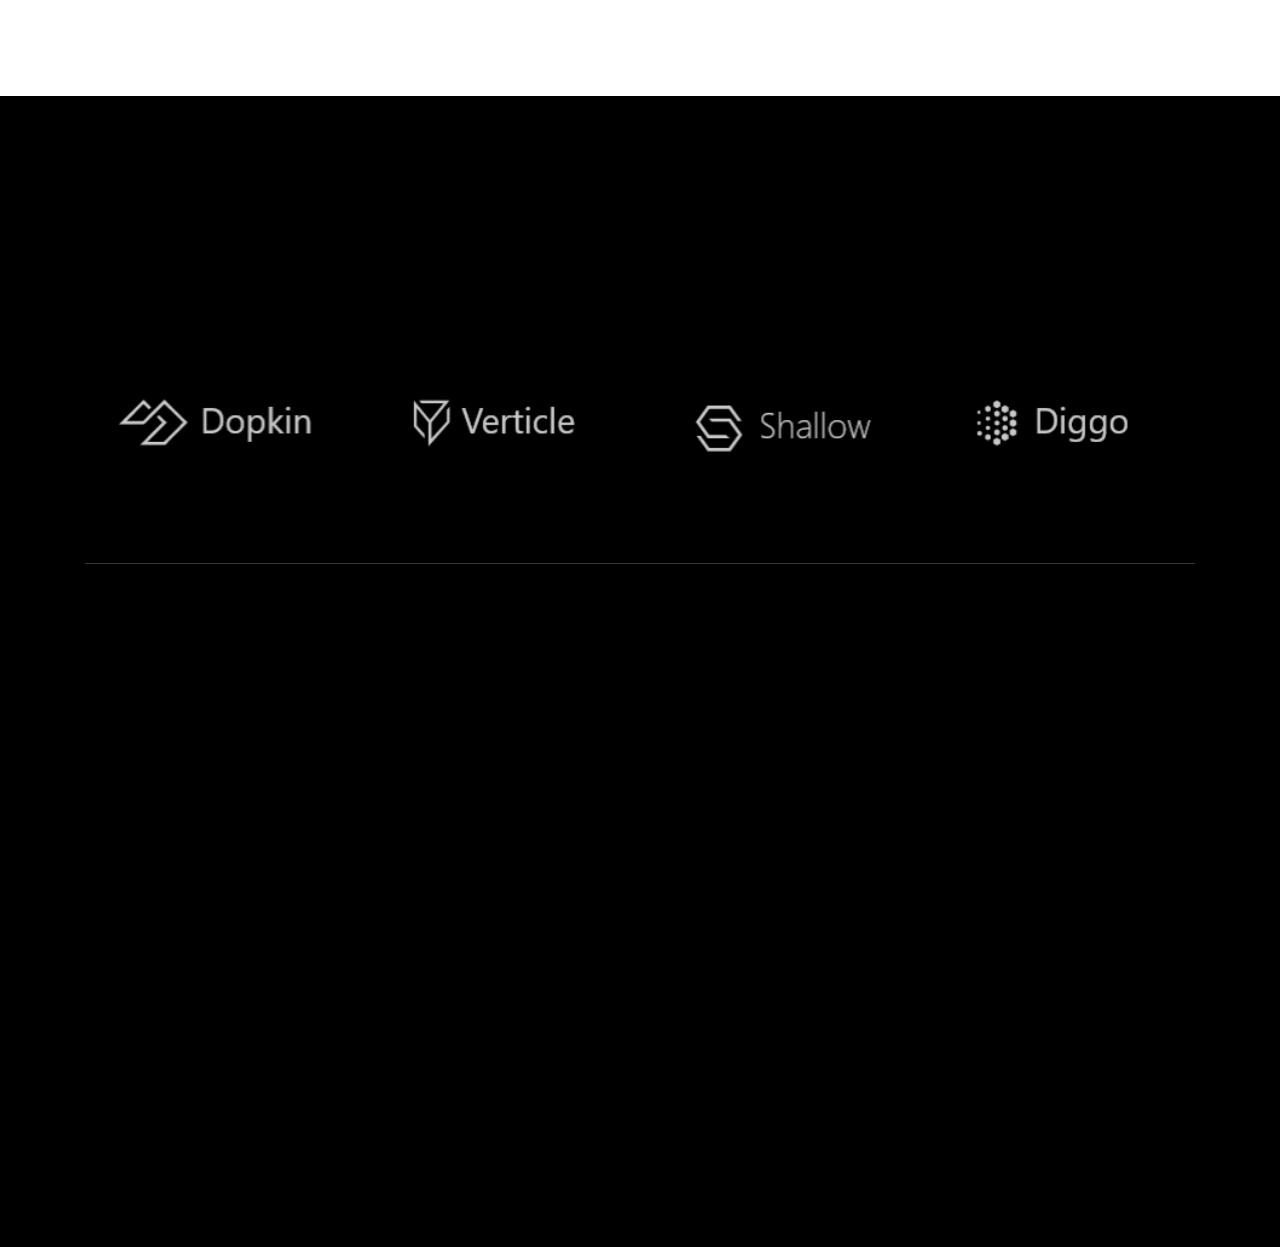
==== commit 07841f0f: "nav" ====
--- a/index.html
+++ b/index.html
@@ -35,8 +35,8 @@
                             <div class="col-xl-3 col-lg-3">
                                 <div class="logo">
                                     <a href="index.html">
-                                        <img src="img/logo.jpg" width="150px" height=""alt="">
-                                        <!-- <p style="font-weight: bolder;font-size: 1.3em;">Engenuity Expo</p> -->
+                                        <!--<img src="img/logo.png" alt="">-->
+                                        <p style="font-weight: bolder;font-size: 1.3em;">Engenuity Expo</p>
                                     </a>
                                 </div>
                             </div>
@@ -46,15 +46,9 @@
                                         <ul id="navigation">
                                             <li><a href="index.html">home</a></li>
                                             <li><a href="#">About</a></li>
-                                            
-                                            <li><a href="#">pages <i class="ti-angle-down"></i></a>
-                                                <ul class="submenu">
-                                                    <li><a href="">about</a></li>
-                                                    <li><a href="">home</a></li>
-                                                    <li><a href="">Program</a></li>
-                                                    
-                                                </ul>
-                                            </li>
+                                            <li><a href="./problem-statements.html">Problem Statements</a></li>
+
+                                           
                                             <li><a href="#">blog <i class="ti-angle-down"></i></a>
                                                 <ul class="submenu">
                                                     <li><a href="">blog</a></li>
@@ -124,7 +118,7 @@
                             <img src="img/shape/shape_3.svg" alt="">
                         </div>
                         <div class="thumb_inner  wow fadeInUp" data-wow-duration="1s" data-wow-delay=".3s">
-                            <img src="img/expo.jpg" alt="">
+                            <img src="img/about/about.png" alt="">
                         </div>
                     </div>
                 </div>
@@ -141,63 +135,68 @@
             </div>
         </div>
     </div>
-  
+
     <div class="program_details_area detials_bg_1 overlay2">
-        <div class="timeline">
-            <div class="timeline-event">
-                <div class="timeline-icon"></div>
-                <div class="timeline-content">
-                    <h3 class="timeline-date wow fadeInLeft" data-wow-duration="2s" data-wow-delay=".3s">Sep 23rd, 2024</h3>
-                    <h4 class="timeline-title">Announcement of Phase1 Results</h4>
-                    <p  class="timeline-description wow fadeInUp" data-wow-duration="2s" data-wow-delay=".4s">The results of Phase 1 will be announced today. Selected candidates will be moving on to the next stage.</p>
-                </div>
-            </div>
-            <div class="timeline-event">
-                <div class="timeline-icon"></div>
-                <div class="timeline-content">
-                    <h3 class="timeline-date wow fadeInLeft" data-wow-duration="2s" data-wow-delay=".3s">Sep 26th, 2024</h3>
-                    <h4 class="timeline-title">Expo Day</h4>
-                    <p  class="timeline-description wow fadeInUp" data-wow-duration="2s" data-wow-delay=".4s">The day of the expo where students from various engineering disciplines present their innovative projects and solutions. Join us to explore groundbreaking technologies and foster collaboration.</p>
-                </div>
-            </div>
-            <div class="timeline-event">
-                <div class="timeline-icon"></div>
-                <div class="timeline-content">
-                    <h3 class="timeline-date wow fadeInLeft" data-wow-duration="2s" data-wow-delay=".3s">Sep 26th, 2024 | 9.30 AM</h3>
-                    <h4 class="timeline-title">Opening Ceremony</h4>
-                    <p  class="timeline-description wow fadeInUp" data-wow-duration="2s" data-wow-delay=".4s">Join us for the grand opening with keynote speeches and a welcome address.</p>
-                </div>
-            </div>
-            
-            <div class="timeline-event">
-                <div class="timeline-icon"></div>
-                <div class="timeline-content">
-                    <h3 class="timeline-date wow fadeInLeft" data-wow-duration="2s" data-wow-delay=".3s">Sep 26th, 2024 | Time </h3>
-                    <h4 class="timeline-title">Tech Expo</h4>
-                    <p class="timeline-description wow fadeInUp" data-wow-duration="2s" data-wow-delay=".4s">Explore cutting-edge technology at the Tech Expo, with demos and exhibits.</p>
-                </div>
-            </div>
-            
-            <div class="timeline-event">
-                <div class="timeline-icon"></div>
-                <div class="timeline-content">
-                    <h3 class="timeline-date wow fadeInLeft" data-wow-duration="2s" data-wow-delay=".3s">Sep 26th, 2024 | Time</h3>
-                    <h4 class="timeline-title">Panel Discussions</h4>
-                    <p class="timeline-description wow fadeInUp" data-wow-duration="2s" data-wow-delay=".4s">Engage in discussions with industry leaders about the future of technology.</p>
-                </div>
-            </div>
-            
-            <div class="timeline-event">
-                <div class="timeline-icon"></div>
-                <div class="timeline-content">
-                    <h3 class="timeline-date wow fadeInLeft" data-wow-duration="2s" data-wow-delay=".3s">Sep 26th, 2024 | Time</h3>
-                    <h4 class="timeline-title">Closing Remarks</h4>
-                    <p class="timeline-description wow fadeInUp" data-wow-duration="2s" data-wow-delay=".4s">Conclude the event with closing remarks and a networking session.</p>
-                </div>
-            </div>
-        </div>
-    </div>
-    <div class="reach"> <h2> How to reach JNTUGV  </h2></div>
+        <div class="container">
+            <div class="row">
+                <div class="col-lg-12">
+                    <div class="section_title text-center mb-80  wow fadeInRight" data-wow-duration="1s" data-wow-delay=".3s">
+                        <h3>Program Details</h3>
+                    </div>
+                </div>
+            </div>
+            <div class="row justify-content-center">
+                <div class="col-lg-8">
+                    <div class="program_detail_wrap">
+                        
+                        
+                        <div class="single_propram">
+                            <div class="inner_wrap">
+                                <div class="circle_img"></div>
+                                <div class="porgram_top">
+                                    <span class=" wow fadeInLeft" data-wow-duration="1s" data-wow-delay=".3s">1st September 2024</span>
+                                </div>
+                    
+                                <h4 class=" wow fadeInUp" data-wow-duration="1s" data-wow-delay=".6s">Application Start Date</h4>
+                            </div>
+                        </div>
+                        <div class="single_propram">
+                            <div class="inner_wrap">
+                                <div class="circle_img"></div>
+                                <div class="porgram_top">
+                                    <span class="wow fadeInRight" data-wow-duration="1s" data-wow-delay=".3s">18th September</span>
+                                </div>
+                                
+                                <h4 class="wow fadeInRight" data-wow-duration="1s" data-wow-delay=".6s">Last date of submission</h4>
+                            </div>
+                        </div>
+                        <div class="single_propram">
+                            <div class="inner_wrap">
+                                <div class="circle_img"></div>
+                                <div class="porgram_top">
+                                    <span class=" wow fadeInLeft" data-wow-duration="1s" data-wow-delay=".3s">23rd September 2024</span>
+                                </div>
+                    
+                                <h4 class=" wow fadeInUp" data-wow-duration="1s" data-wow-delay=".6s">Result of Phase 1</h4>
+                            </div>
+                        </div>
+                        <div class="single_propram">
+                            <div class="inner_wrap">
+                                <div class="circle_img"></div>
+                                <div class="porgram_top">
+                                    <span class=" wow fadeInLeft" data-wow-duration="1s" data-wow-delay=".3s">26th October</span>
+                                </div>
+                    
+                                <h4 class=" wow fadeInUp" data-wow-duration="1s" data-wow-delay=".6s">Project Expo Day</h4>
+                            </div>
+                        </div>
+                        
+                    </div>
+                </div>
+            </div>
+        </div>
+    </div>
+
     <div class="map_area">
         <div id="map" style="height: 600px; position: relative; overflow: hidden;">
             <iframe src="https://www.google.com/maps/embed?pb=!1m14!1m8!1m3!1d15165.129874527971!2d83.375687!3d18.1508972!3m2!1i1024!2i768!4f13.1!3m3!1m2!1s0x3a3bef0baf9f2a11%3A0xdb0b518115b27e07!2sJNTU-GV%20COLLEGE%20OF%20ENGINEERING%20VIZIANAGARAM!5e0!3m2!1sen!2sin!4v1724859289599!5m2!1sen!2sin" width="100%" height="600" style="border:0;" allowfullscreen="" loading="lazy" referrerpolicy="no-referrer-when-downgrade"></iframe>
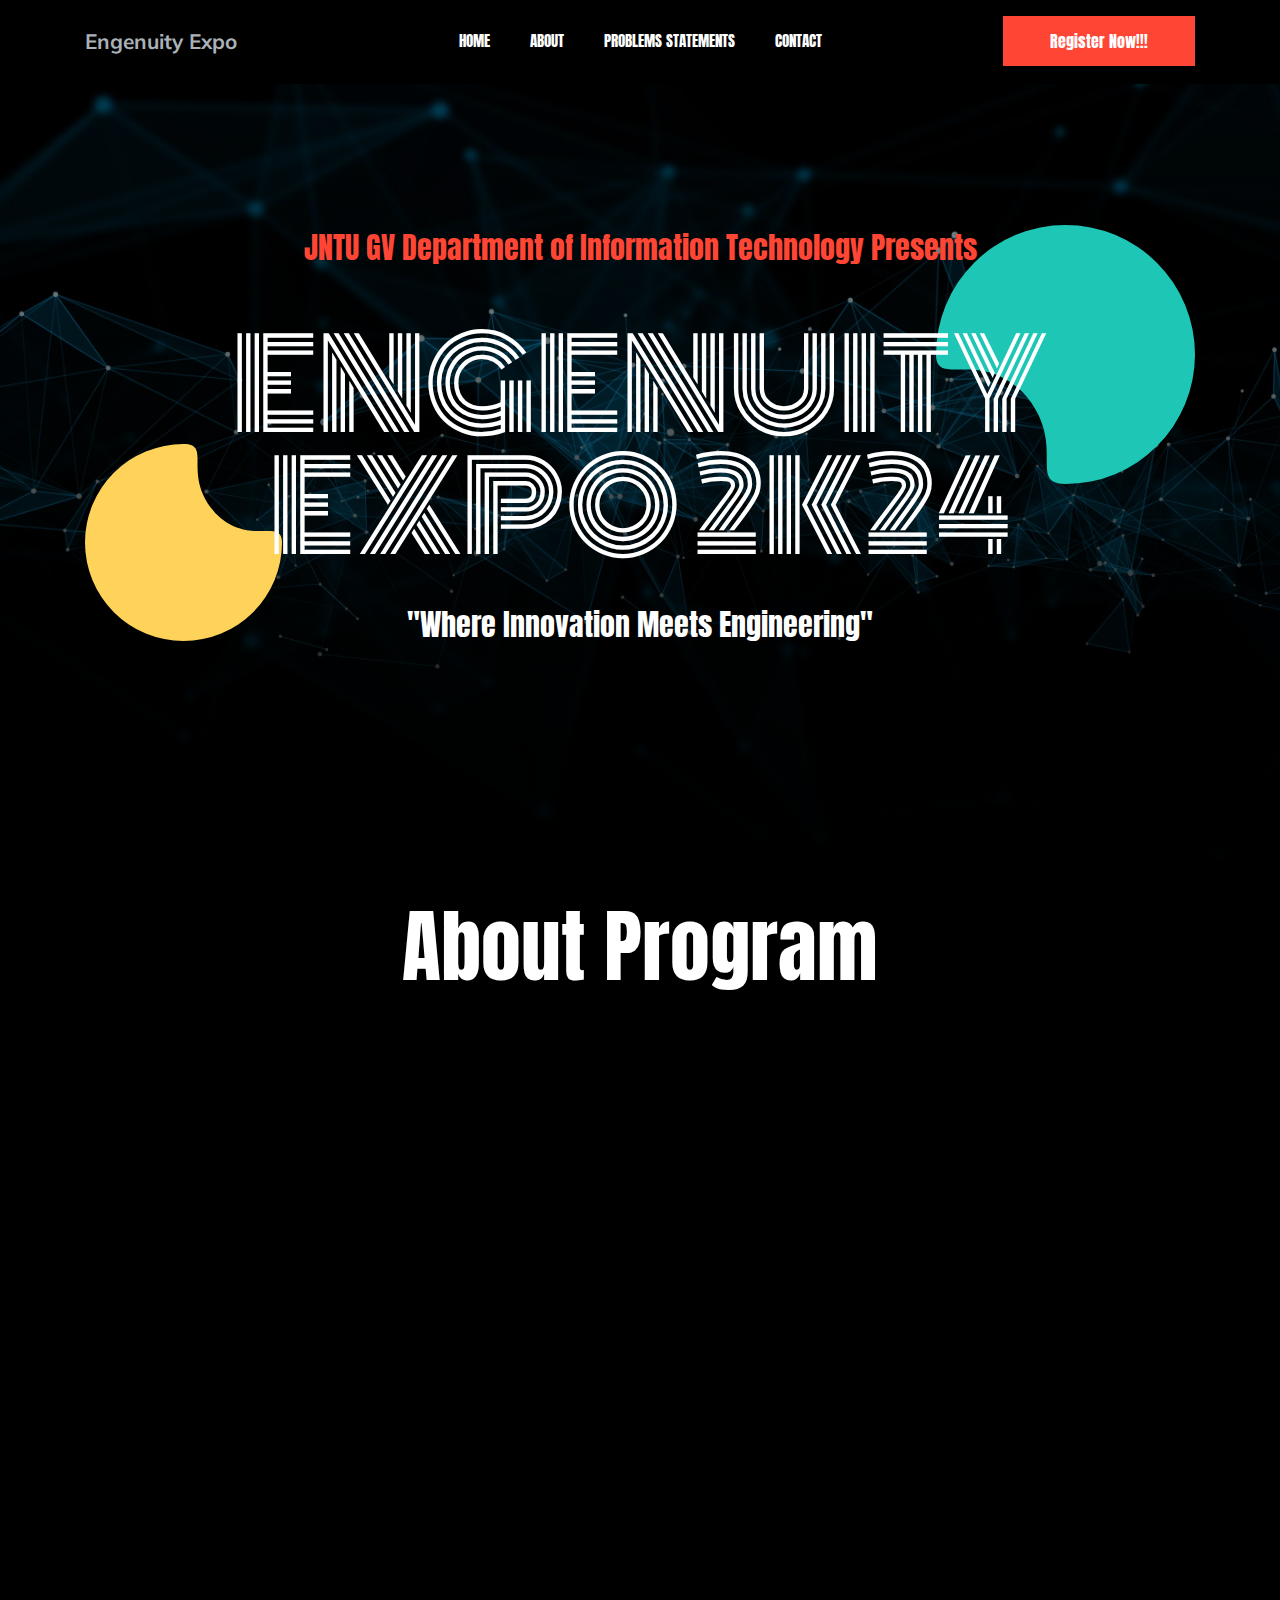
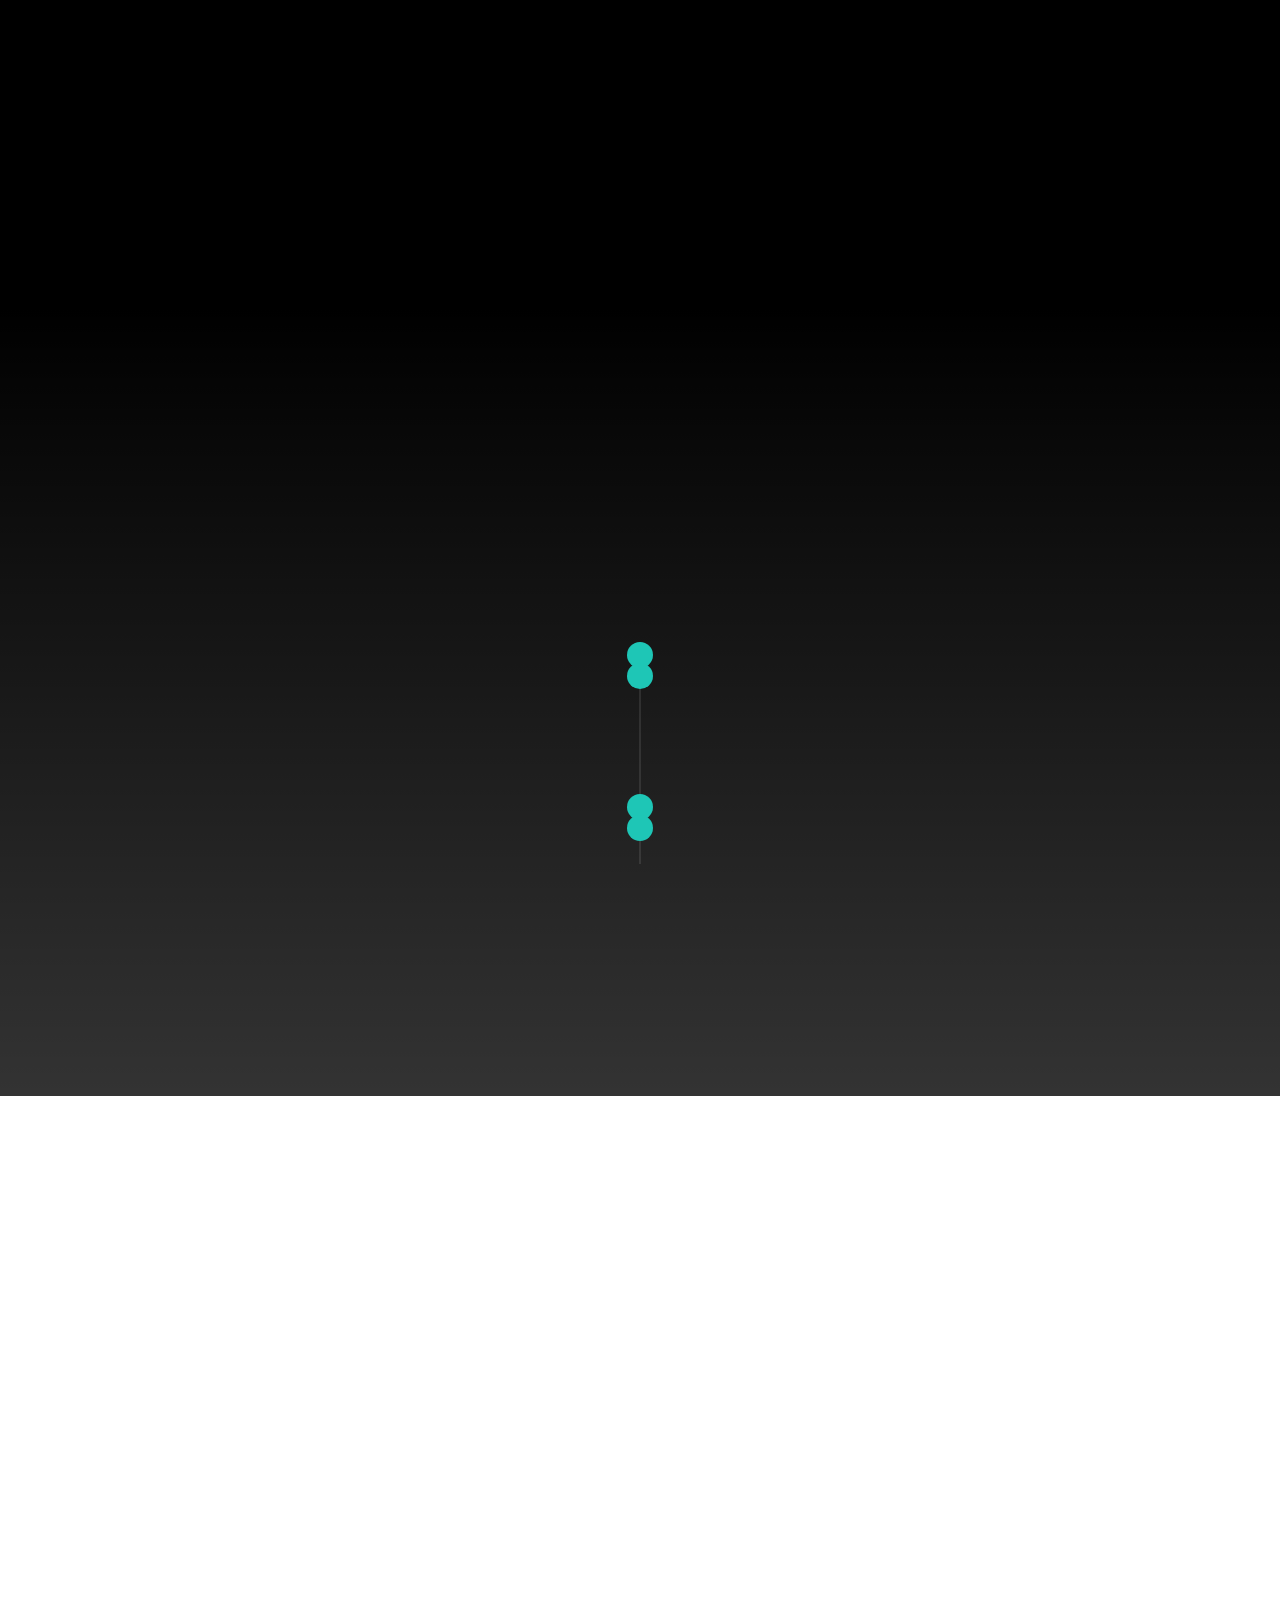
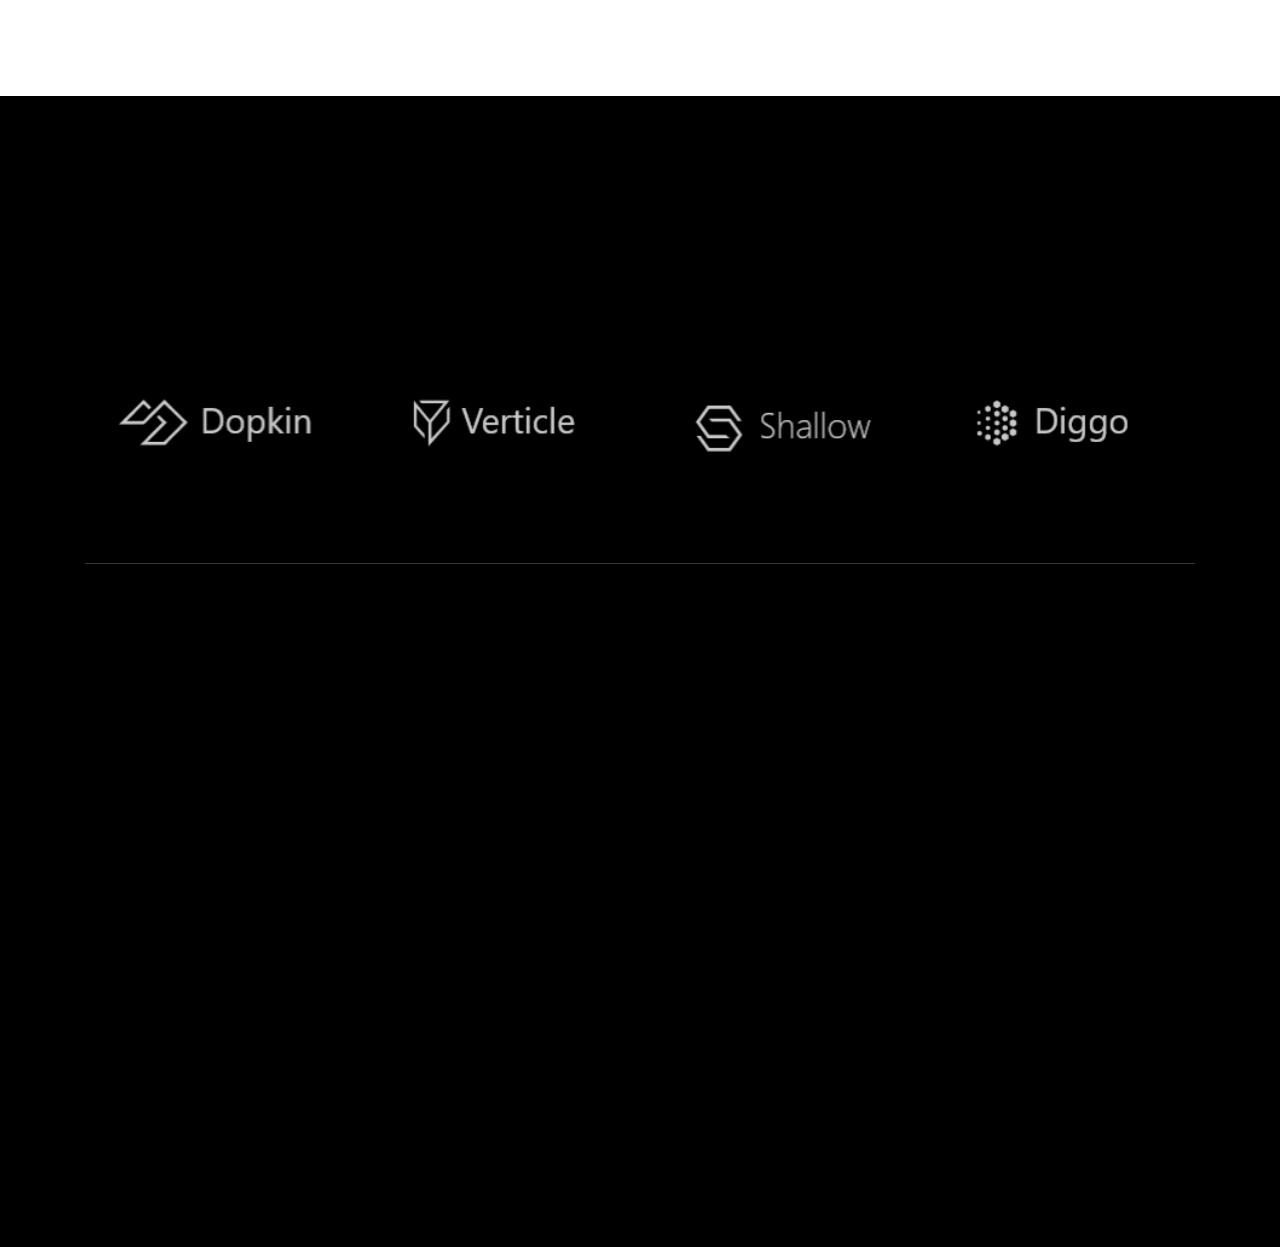
==== commit 40d0779f: "nav" ====
--- a/index.html
+++ b/index.html
@@ -46,15 +46,15 @@
                                         <ul id="navigation">
                                             <li><a href="index.html">home</a></li>
                                             <li><a href="#">About</a></li>
-                                            <li><a href="./problem-statements.html">Problem Statements</a></li>
-
-                                           
+                                            <li><a href="./problem-statements.html">Problems Statements</a></li>
+
+                                           <!--
                                             <li><a href="#">blog <i class="ti-angle-down"></i></a>
                                                 <ul class="submenu">
                                                     <li><a href="">blog</a></li>
                                                     <li><a href="">single-blog</a></li>
                                                 </ul>
-                                            </li>
+                                            </li>-->
                                             <li><a href="contact.html">Contact</a></li>
                                         </ul>
                                     </nav>
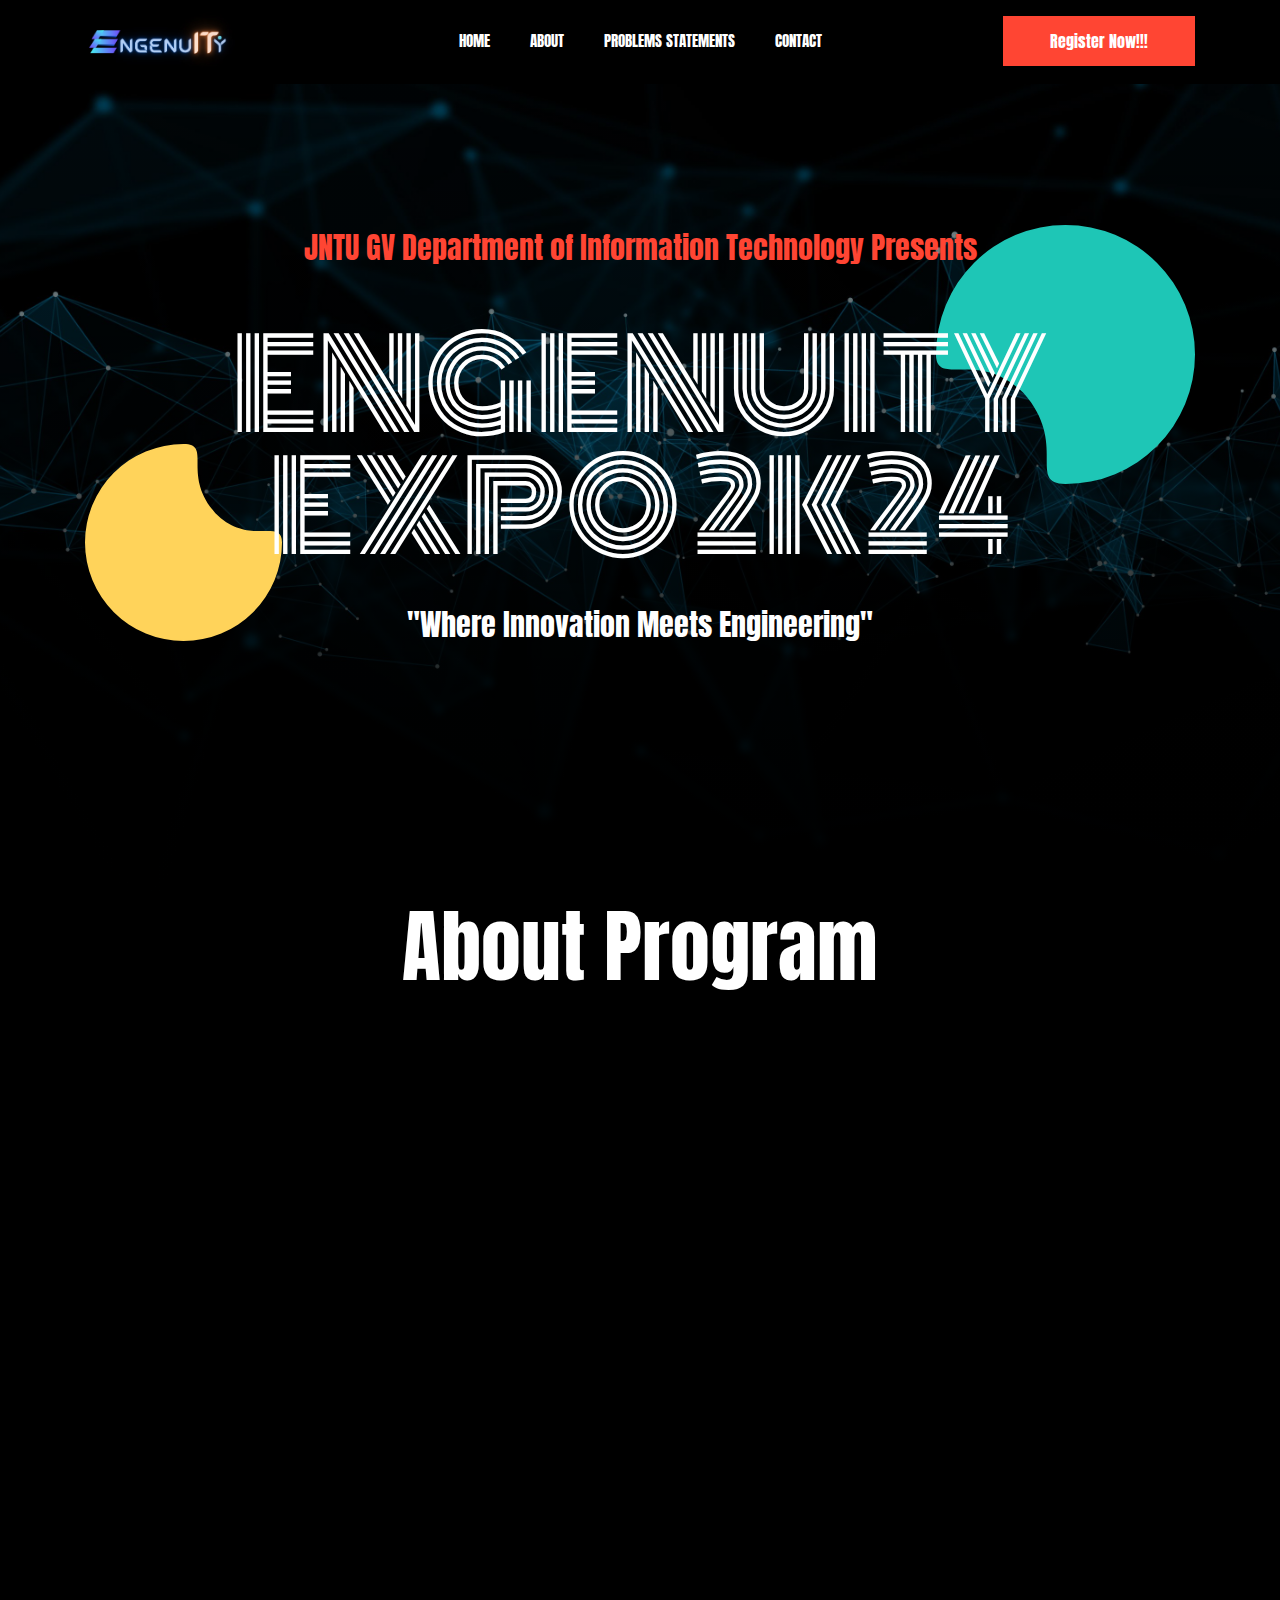
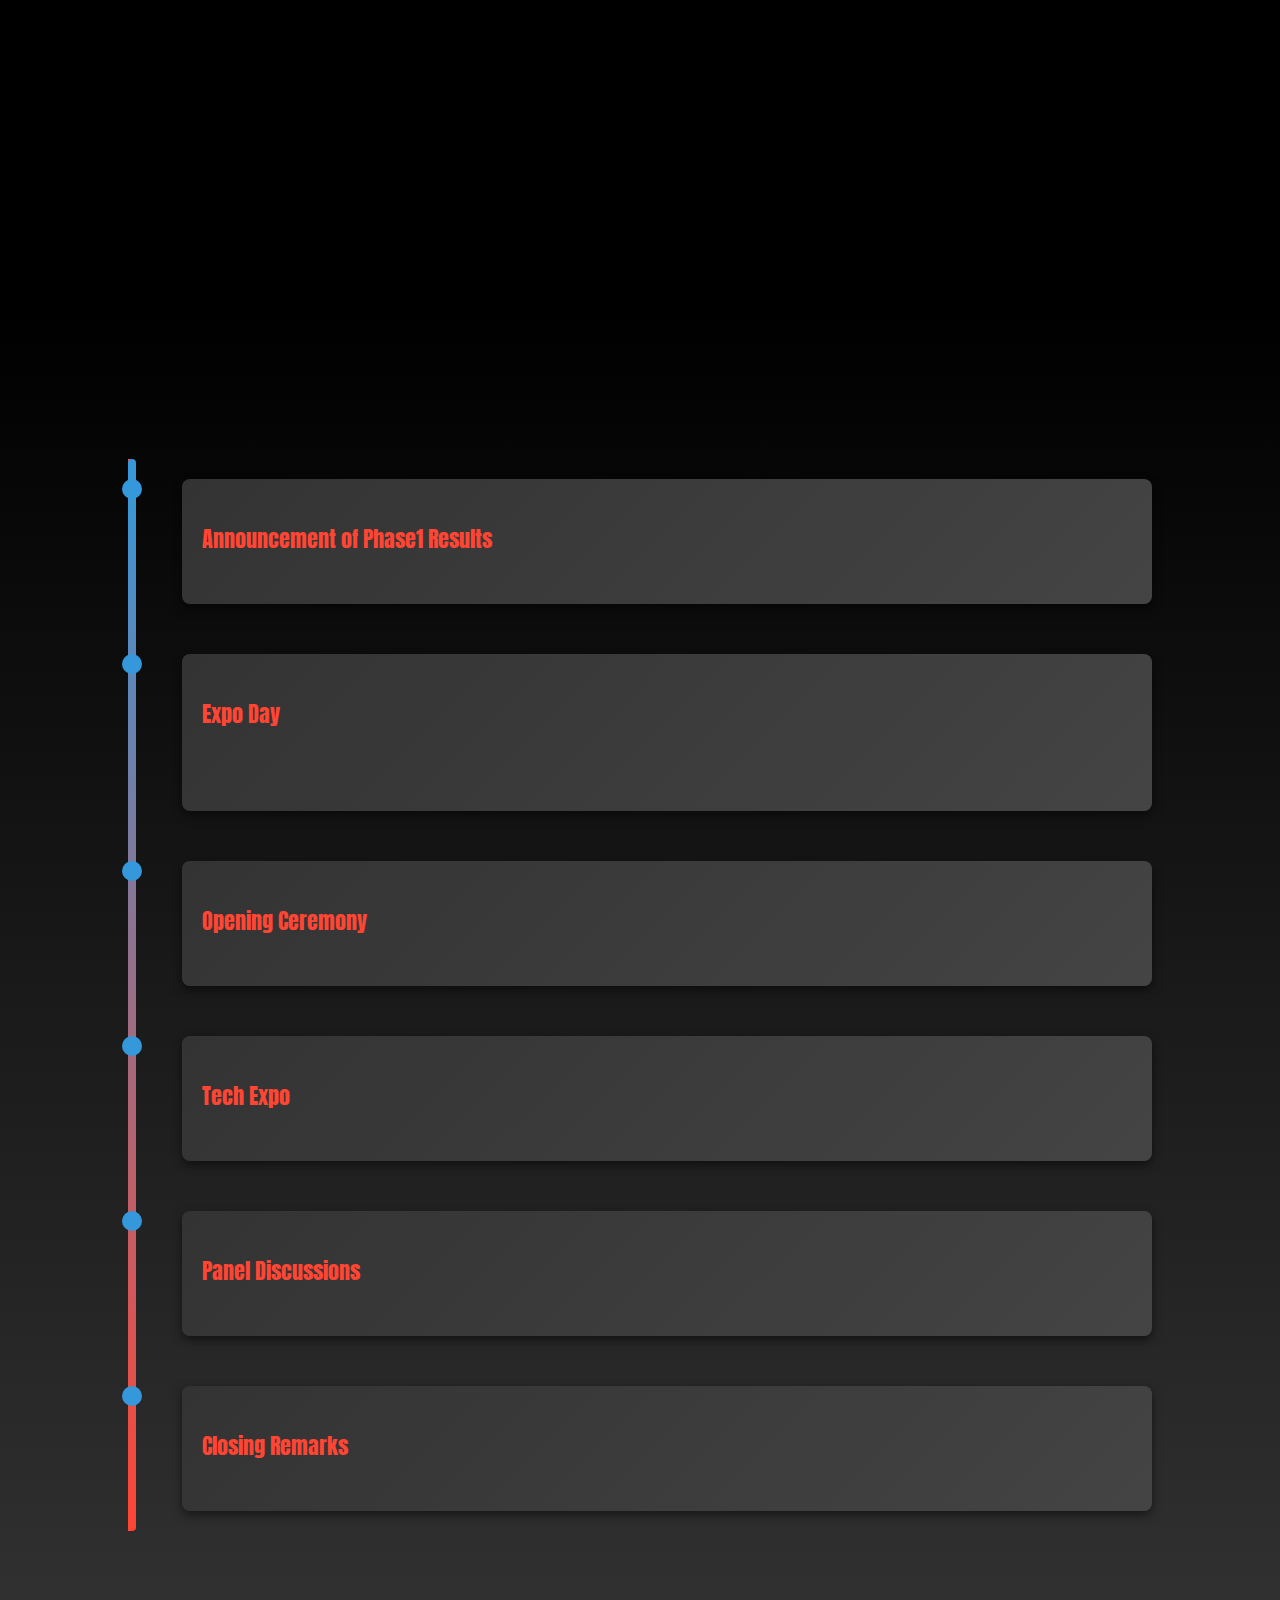
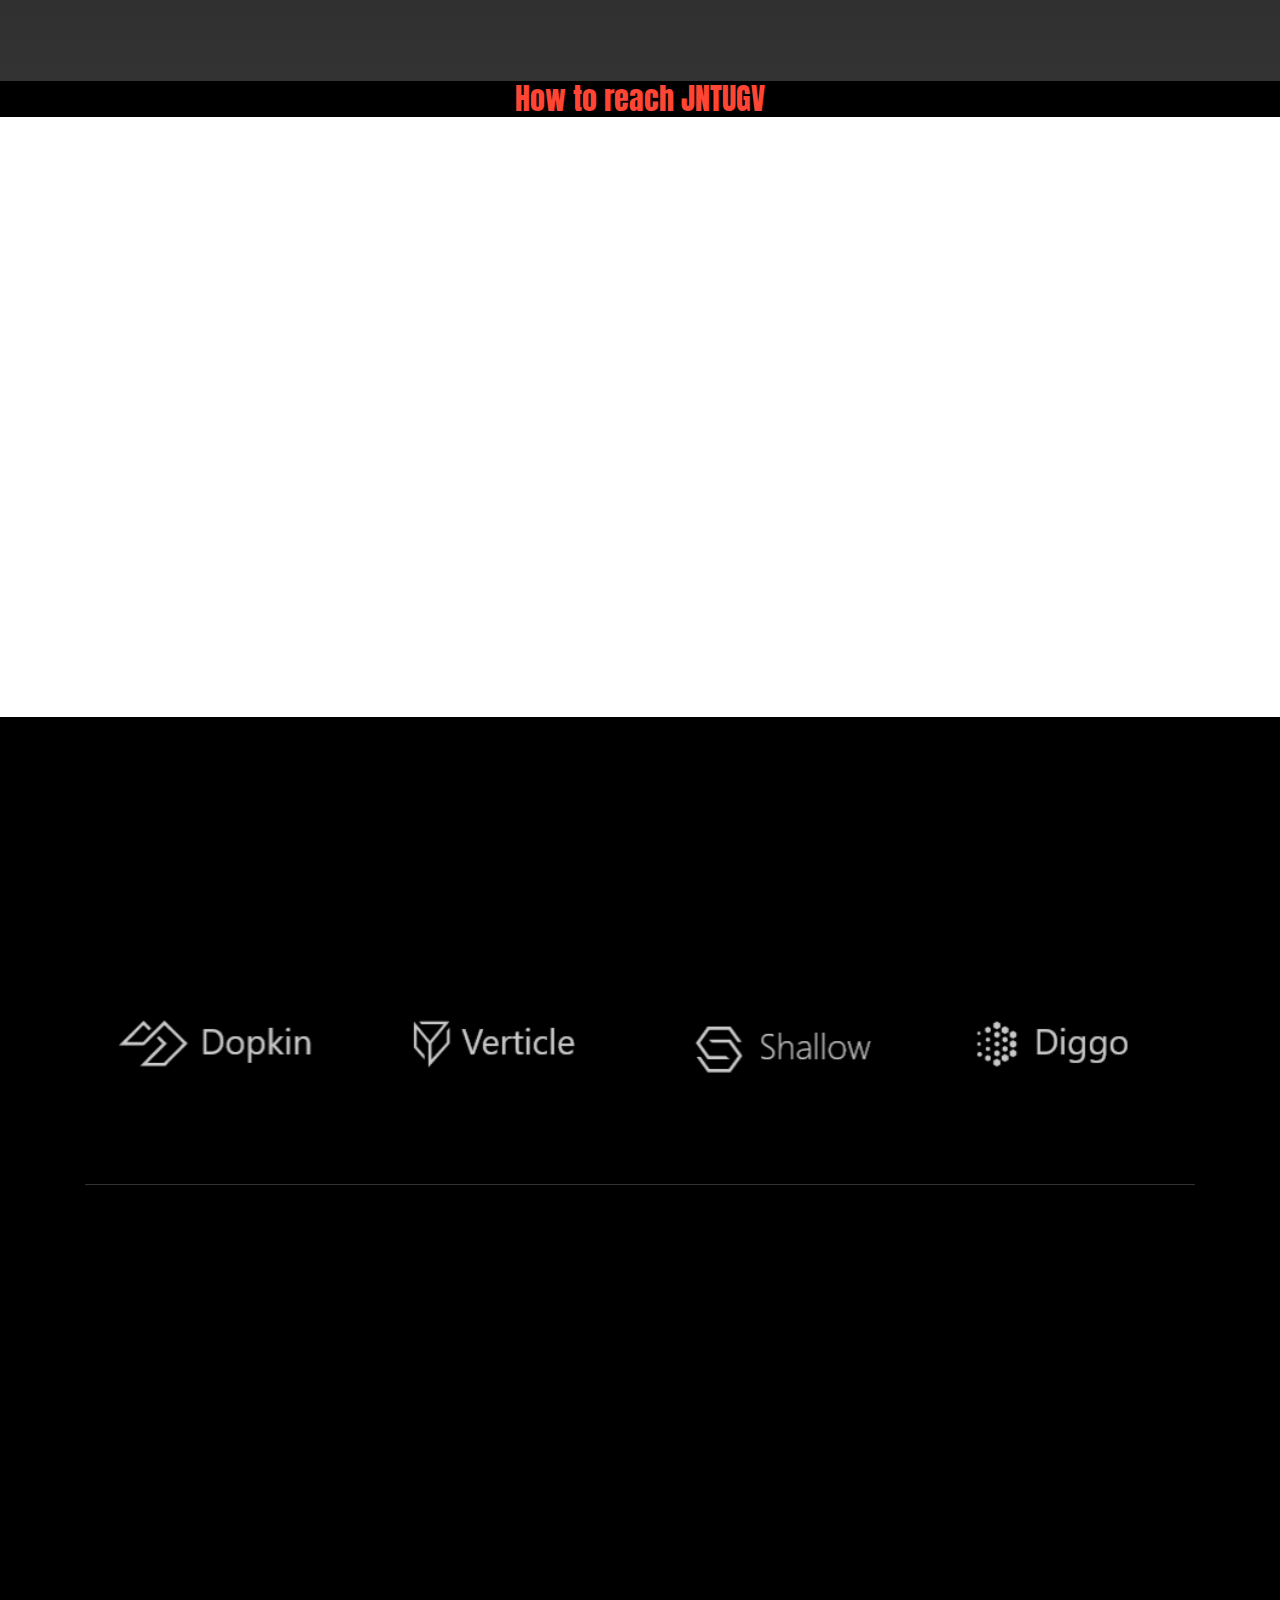
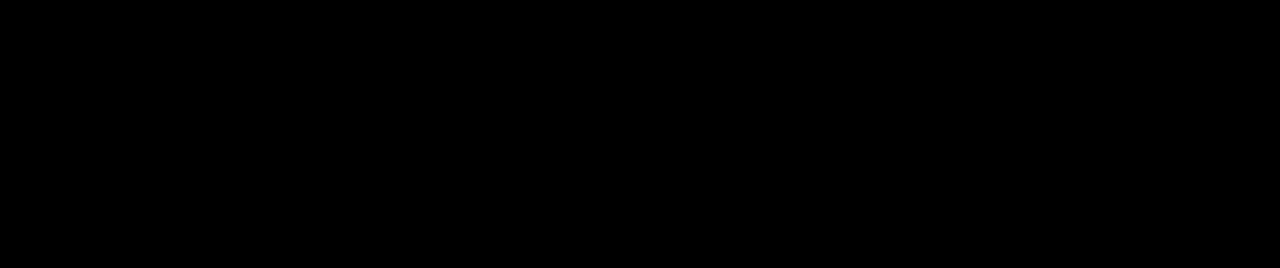
==== commit 5e892a2c: "Merge branch 'main' of https://github.com/Premchand27/expo2k24" ====
--- a/index.html
+++ b/index.html
@@ -35,8 +35,8 @@
                             <div class="col-xl-3 col-lg-3">
                                 <div class="logo">
                                     <a href="index.html">
-                                        <!--<img src="img/logo.png" alt="">-->
-                                        <p style="font-weight: bolder;font-size: 1.3em;">Engenuity Expo</p>
+                                        <img src="img/logo.jpg" width="150px" height=""alt="">
+                                        <!-- <p style="font-weight: bolder;font-size: 1.3em;">Engenuity Expo</p> -->
                                     </a>
                                 </div>
                             </div>
@@ -118,7 +118,7 @@
                             <img src="img/shape/shape_3.svg" alt="">
                         </div>
                         <div class="thumb_inner  wow fadeInUp" data-wow-duration="1s" data-wow-delay=".3s">
-                            <img src="img/about/about.png" alt="">
+                            <img src="img/expo.jpg" alt="">
                         </div>
                     </div>
                 </div>
@@ -135,68 +135,63 @@
             </div>
         </div>
     </div>
-
+  
     <div class="program_details_area detials_bg_1 overlay2">
-        <div class="container">
-            <div class="row">
-                <div class="col-lg-12">
-                    <div class="section_title text-center mb-80  wow fadeInRight" data-wow-duration="1s" data-wow-delay=".3s">
-                        <h3>Program Details</h3>
-                    </div>
-                </div>
-            </div>
-            <div class="row justify-content-center">
-                <div class="col-lg-8">
-                    <div class="program_detail_wrap">
-                        
-                        
-                        <div class="single_propram">
-                            <div class="inner_wrap">
-                                <div class="circle_img"></div>
-                                <div class="porgram_top">
-                                    <span class=" wow fadeInLeft" data-wow-duration="1s" data-wow-delay=".3s">1st September 2024</span>
-                                </div>
-                    
-                                <h4 class=" wow fadeInUp" data-wow-duration="1s" data-wow-delay=".6s">Application Start Date</h4>
-                            </div>
-                        </div>
-                        <div class="single_propram">
-                            <div class="inner_wrap">
-                                <div class="circle_img"></div>
-                                <div class="porgram_top">
-                                    <span class="wow fadeInRight" data-wow-duration="1s" data-wow-delay=".3s">18th September</span>
-                                </div>
-                                
-                                <h4 class="wow fadeInRight" data-wow-duration="1s" data-wow-delay=".6s">Last date of submission</h4>
-                            </div>
-                        </div>
-                        <div class="single_propram">
-                            <div class="inner_wrap">
-                                <div class="circle_img"></div>
-                                <div class="porgram_top">
-                                    <span class=" wow fadeInLeft" data-wow-duration="1s" data-wow-delay=".3s">23rd September 2024</span>
-                                </div>
-                    
-                                <h4 class=" wow fadeInUp" data-wow-duration="1s" data-wow-delay=".6s">Result of Phase 1</h4>
-                            </div>
-                        </div>
-                        <div class="single_propram">
-                            <div class="inner_wrap">
-                                <div class="circle_img"></div>
-                                <div class="porgram_top">
-                                    <span class=" wow fadeInLeft" data-wow-duration="1s" data-wow-delay=".3s">26th October</span>
-                                </div>
-                    
-                                <h4 class=" wow fadeInUp" data-wow-duration="1s" data-wow-delay=".6s">Project Expo Day</h4>
-                            </div>
-                        </div>
-                        
-                    </div>
-                </div>
-            </div>
-        </div>
-    </div>
-
+        <div class="timeline">
+            <div class="timeline-event">
+                <div class="timeline-icon"></div>
+                <div class="timeline-content">
+                    <h3 class="timeline-date wow fadeInLeft" data-wow-duration="2s" data-wow-delay=".3s">Sep 23rd, 2024</h3>
+                    <h4 class="timeline-title">Announcement of Phase1 Results</h4>
+                    <p  class="timeline-description wow fadeInUp" data-wow-duration="2s" data-wow-delay=".4s">The results of Phase 1 will be announced today. Selected candidates will be moving on to the next stage.</p>
+                </div>
+            </div>
+            <div class="timeline-event">
+                <div class="timeline-icon"></div>
+                <div class="timeline-content">
+                    <h3 class="timeline-date wow fadeInLeft" data-wow-duration="2s" data-wow-delay=".3s">Sep 26th, 2024</h3>
+                    <h4 class="timeline-title">Expo Day</h4>
+                    <p  class="timeline-description wow fadeInUp" data-wow-duration="2s" data-wow-delay=".4s">The day of the expo where students from various engineering disciplines present their innovative projects and solutions. Join us to explore groundbreaking technologies and foster collaboration.</p>
+                </div>
+            </div>
+            <div class="timeline-event">
+                <div class="timeline-icon"></div>
+                <div class="timeline-content">
+                    <h3 class="timeline-date wow fadeInLeft" data-wow-duration="2s" data-wow-delay=".3s">Sep 26th, 2024 | 9.30 AM</h3>
+                    <h4 class="timeline-title">Opening Ceremony</h4>
+                    <p  class="timeline-description wow fadeInUp" data-wow-duration="2s" data-wow-delay=".4s">Join us for the grand opening with keynote speeches and a welcome address.</p>
+                </div>
+            </div>
+            
+            <div class="timeline-event">
+                <div class="timeline-icon"></div>
+                <div class="timeline-content">
+                    <h3 class="timeline-date wow fadeInLeft" data-wow-duration="2s" data-wow-delay=".3s">Sep 26th, 2024 | Time </h3>
+                    <h4 class="timeline-title">Tech Expo</h4>
+                    <p class="timeline-description wow fadeInUp" data-wow-duration="2s" data-wow-delay=".4s">Explore cutting-edge technology at the Tech Expo, with demos and exhibits.</p>
+                </div>
+            </div>
+            
+            <div class="timeline-event">
+                <div class="timeline-icon"></div>
+                <div class="timeline-content">
+                    <h3 class="timeline-date wow fadeInLeft" data-wow-duration="2s" data-wow-delay=".3s">Sep 26th, 2024 | Time</h3>
+                    <h4 class="timeline-title">Panel Discussions</h4>
+                    <p class="timeline-description wow fadeInUp" data-wow-duration="2s" data-wow-delay=".4s">Engage in discussions with industry leaders about the future of technology.</p>
+                </div>
+            </div>
+            
+            <div class="timeline-event">
+                <div class="timeline-icon"></div>
+                <div class="timeline-content">
+                    <h3 class="timeline-date wow fadeInLeft" data-wow-duration="2s" data-wow-delay=".3s">Sep 26th, 2024 | Time</h3>
+                    <h4 class="timeline-title">Closing Remarks</h4>
+                    <p class="timeline-description wow fadeInUp" data-wow-duration="2s" data-wow-delay=".4s">Conclude the event with closing remarks and a networking session.</p>
+                </div>
+            </div>
+        </div>
+    </div>
+    <div class="reach"> <h2> How to reach JNTUGV  </h2></div>
     <div class="map_area">
         <div id="map" style="height: 600px; position: relative; overflow: hidden;">
             <iframe src="https://www.google.com/maps/embed?pb=!1m14!1m8!1m3!1d15165.129874527971!2d83.375687!3d18.1508972!3m2!1i1024!2i768!4f13.1!3m3!1m2!1s0x3a3bef0baf9f2a11%3A0xdb0b518115b27e07!2sJNTU-GV%20COLLEGE%20OF%20ENGINEERING%20VIZIANAGARAM!5e0!3m2!1sen!2sin!4v1724859289599!5m2!1sen!2sin" width="100%" height="600" style="border:0;" allowfullscreen="" loading="lazy" referrerpolicy="no-referrer-when-downgrade"></iframe>
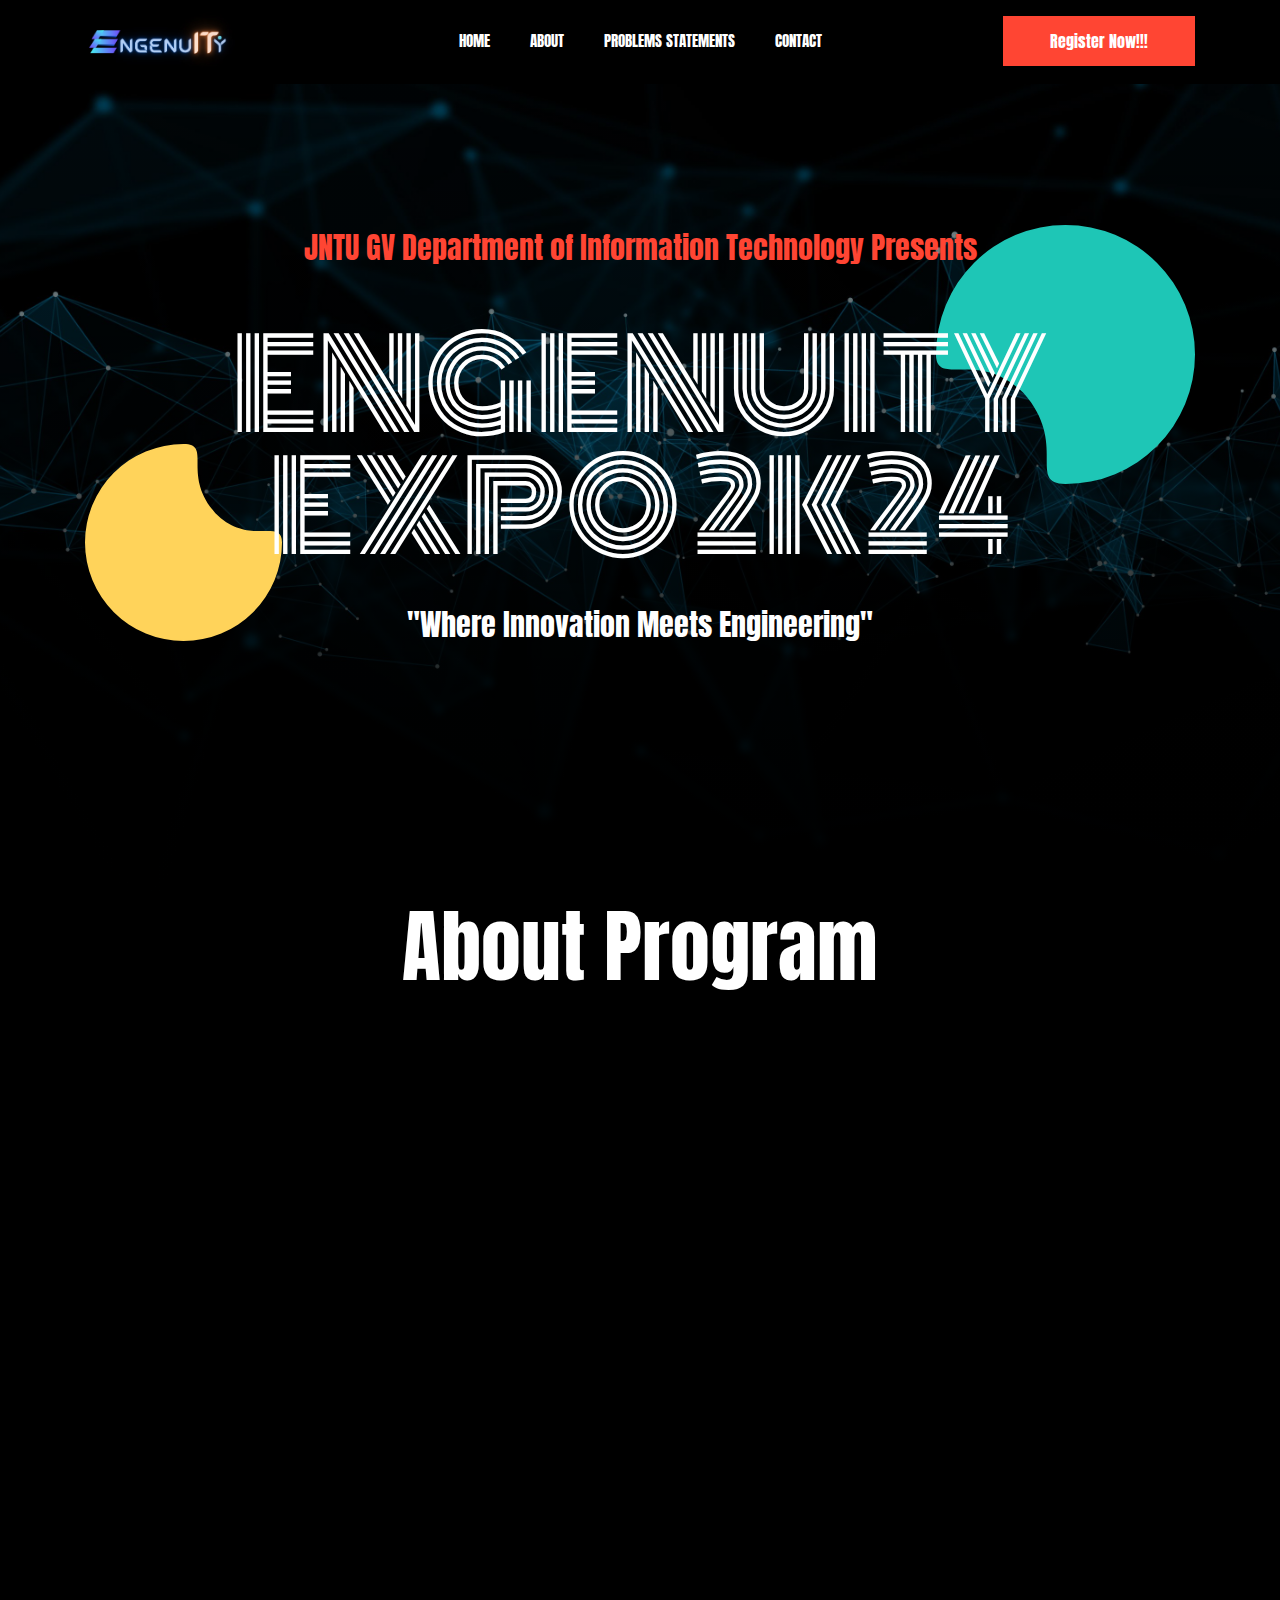
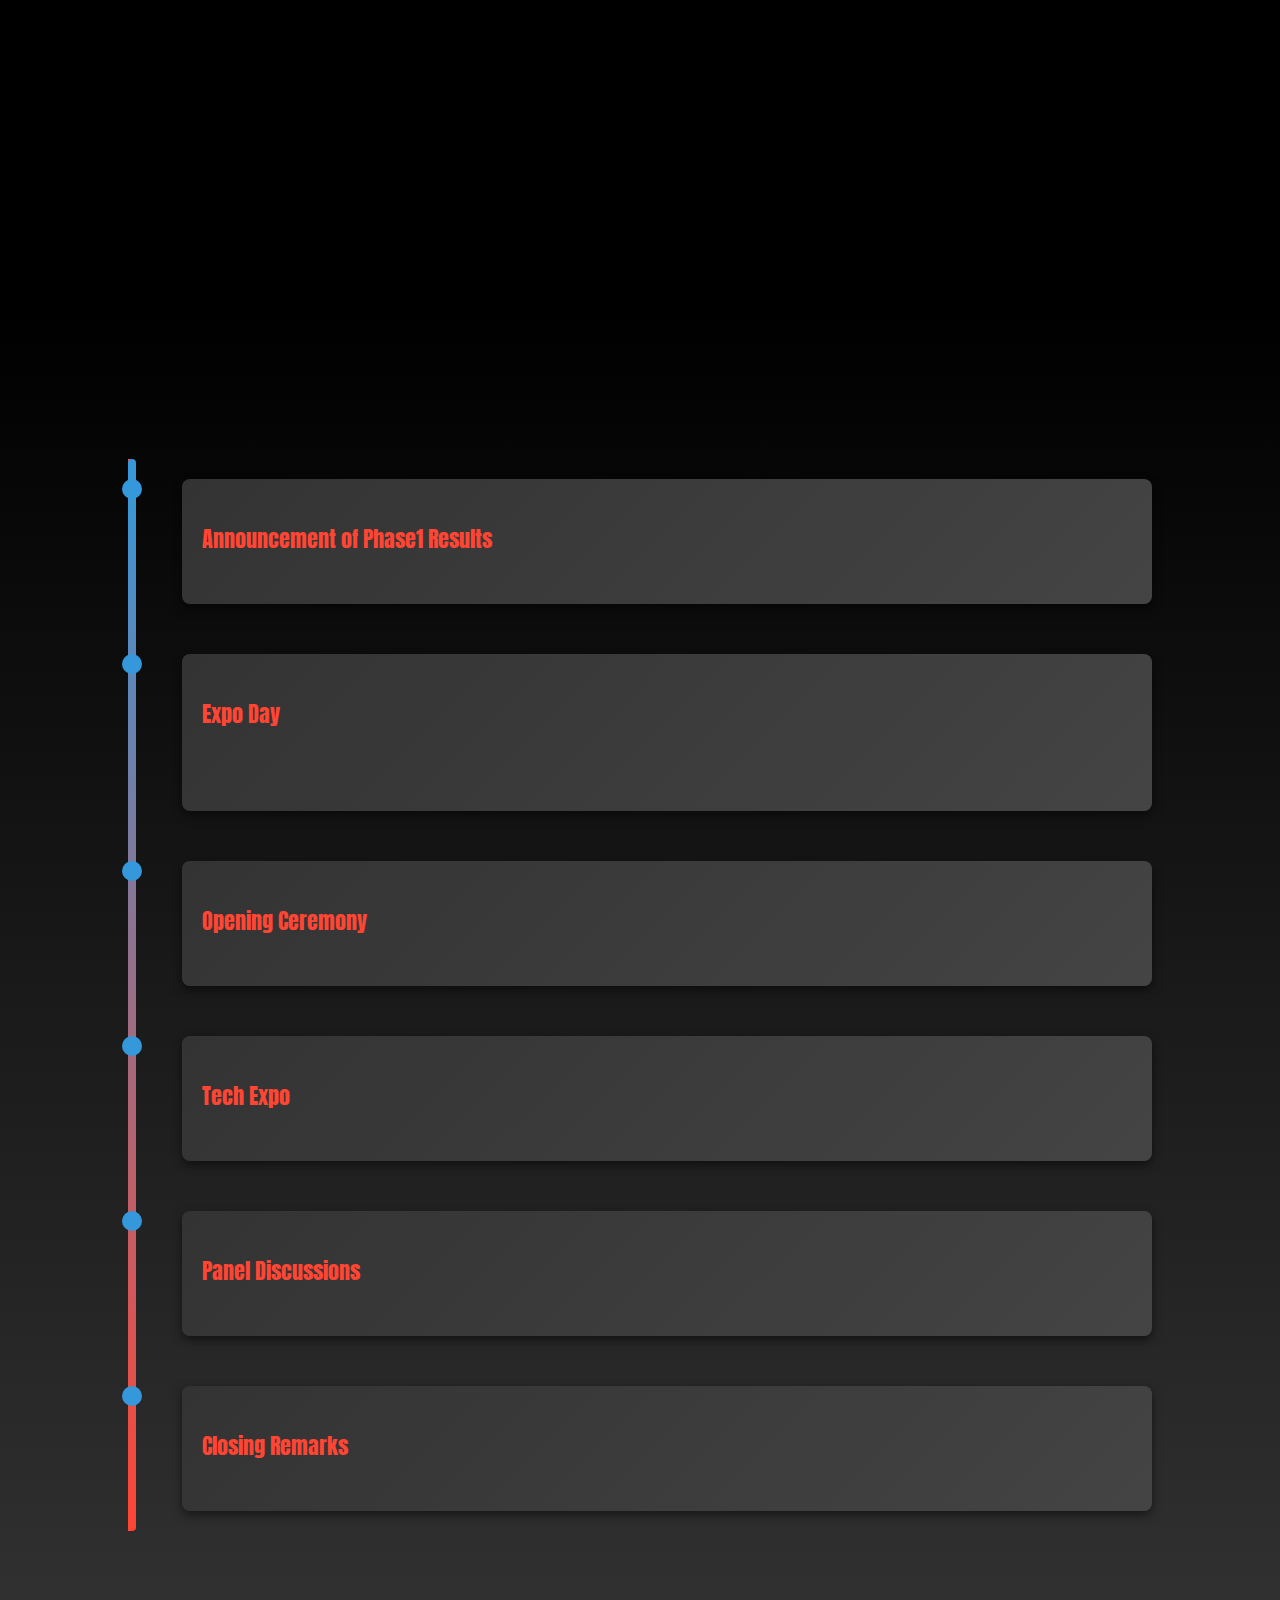
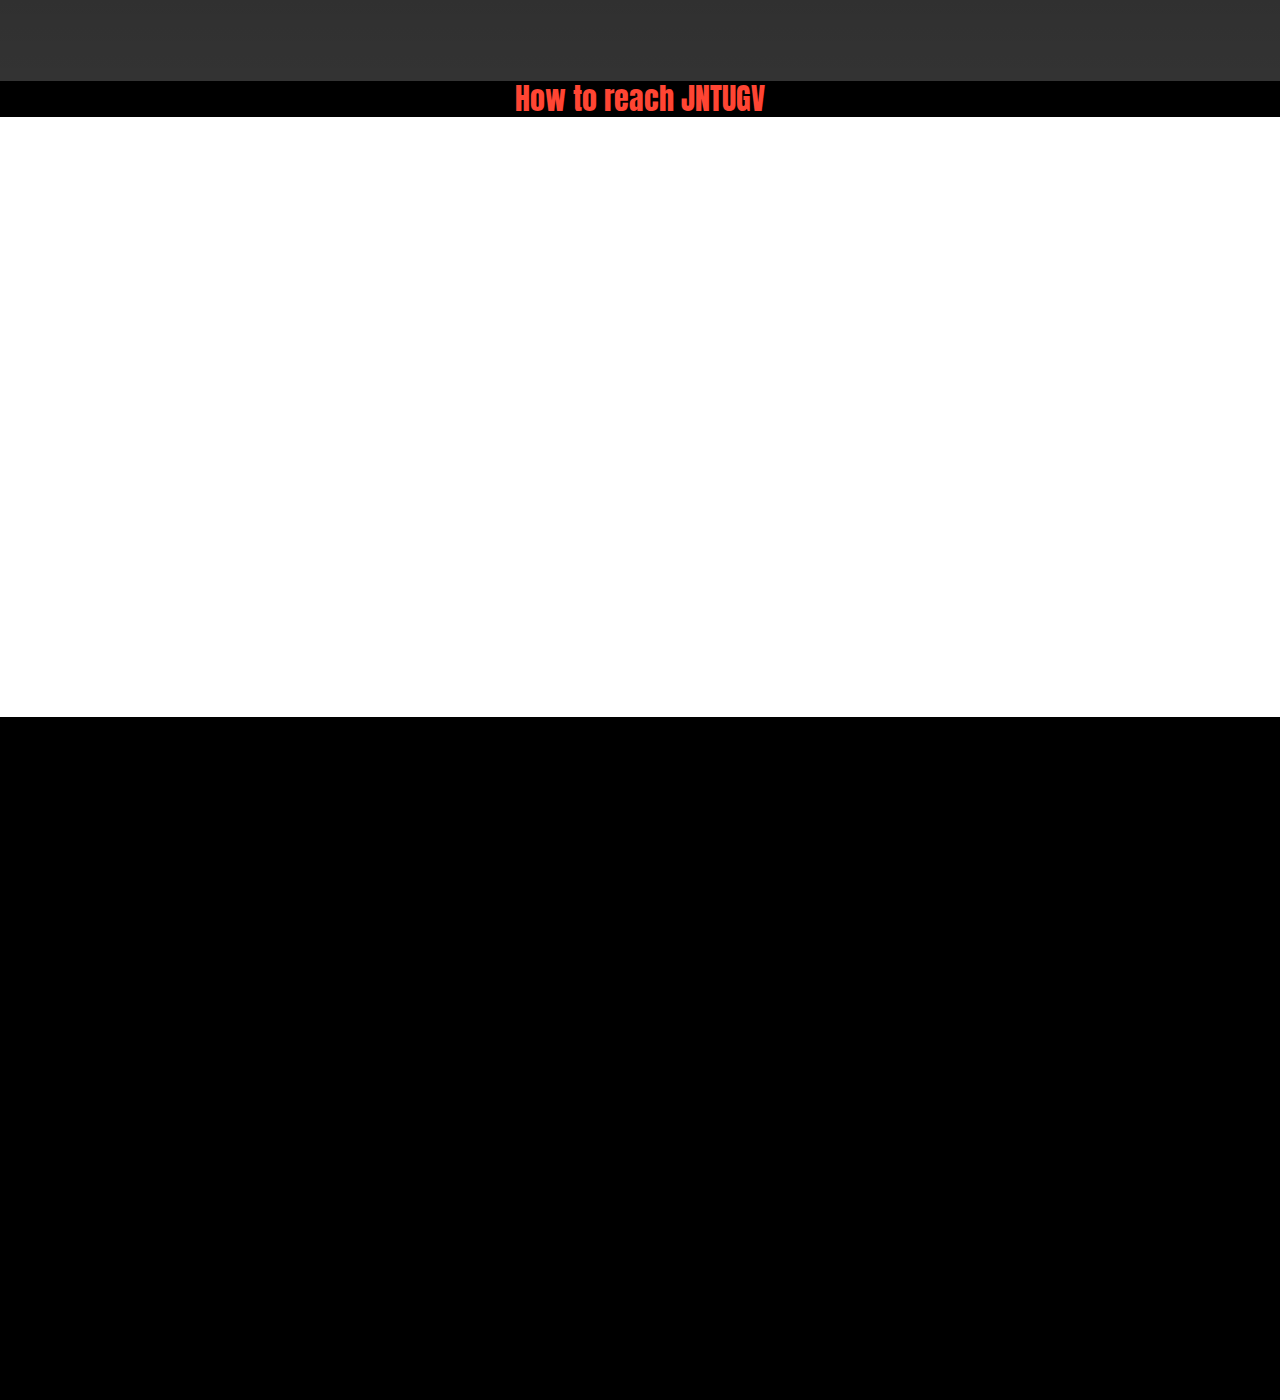
==== commit e5a186f4: "updated" ====
--- a/index.html
+++ b/index.html
@@ -216,7 +216,7 @@
         </div>
     </div>
     
-    <div class="brand_area black_bg">
+    <!-- <div class="brand_area black_bg">
         <div class="container">
             <div class="row">
                 <div class="col-lg-12">
@@ -255,7 +255,7 @@
                 </div>
             </div>
         </div>
-    </div>
+    </div> -->
    
     <footer class="footer">
         <div class="footer_top">
--- a/css/style.css
+++ b/css/style.css
@@ -2047,7 +2047,7 @@
 
 /* line 1, ../../Arafath/CL/December/236. Event-02/HTML/scss/_bradcam.scss */
 .bradcam_bg_1 {
-  background-image: url(../img/banner/bradcam_1.png);
+  background-image: url(../img/banner/banner1.jpg);
 }
 
 /* line 4, ../../Arafath/CL/December/236. Event-02/HTML/scss/_bradcam.scss */
